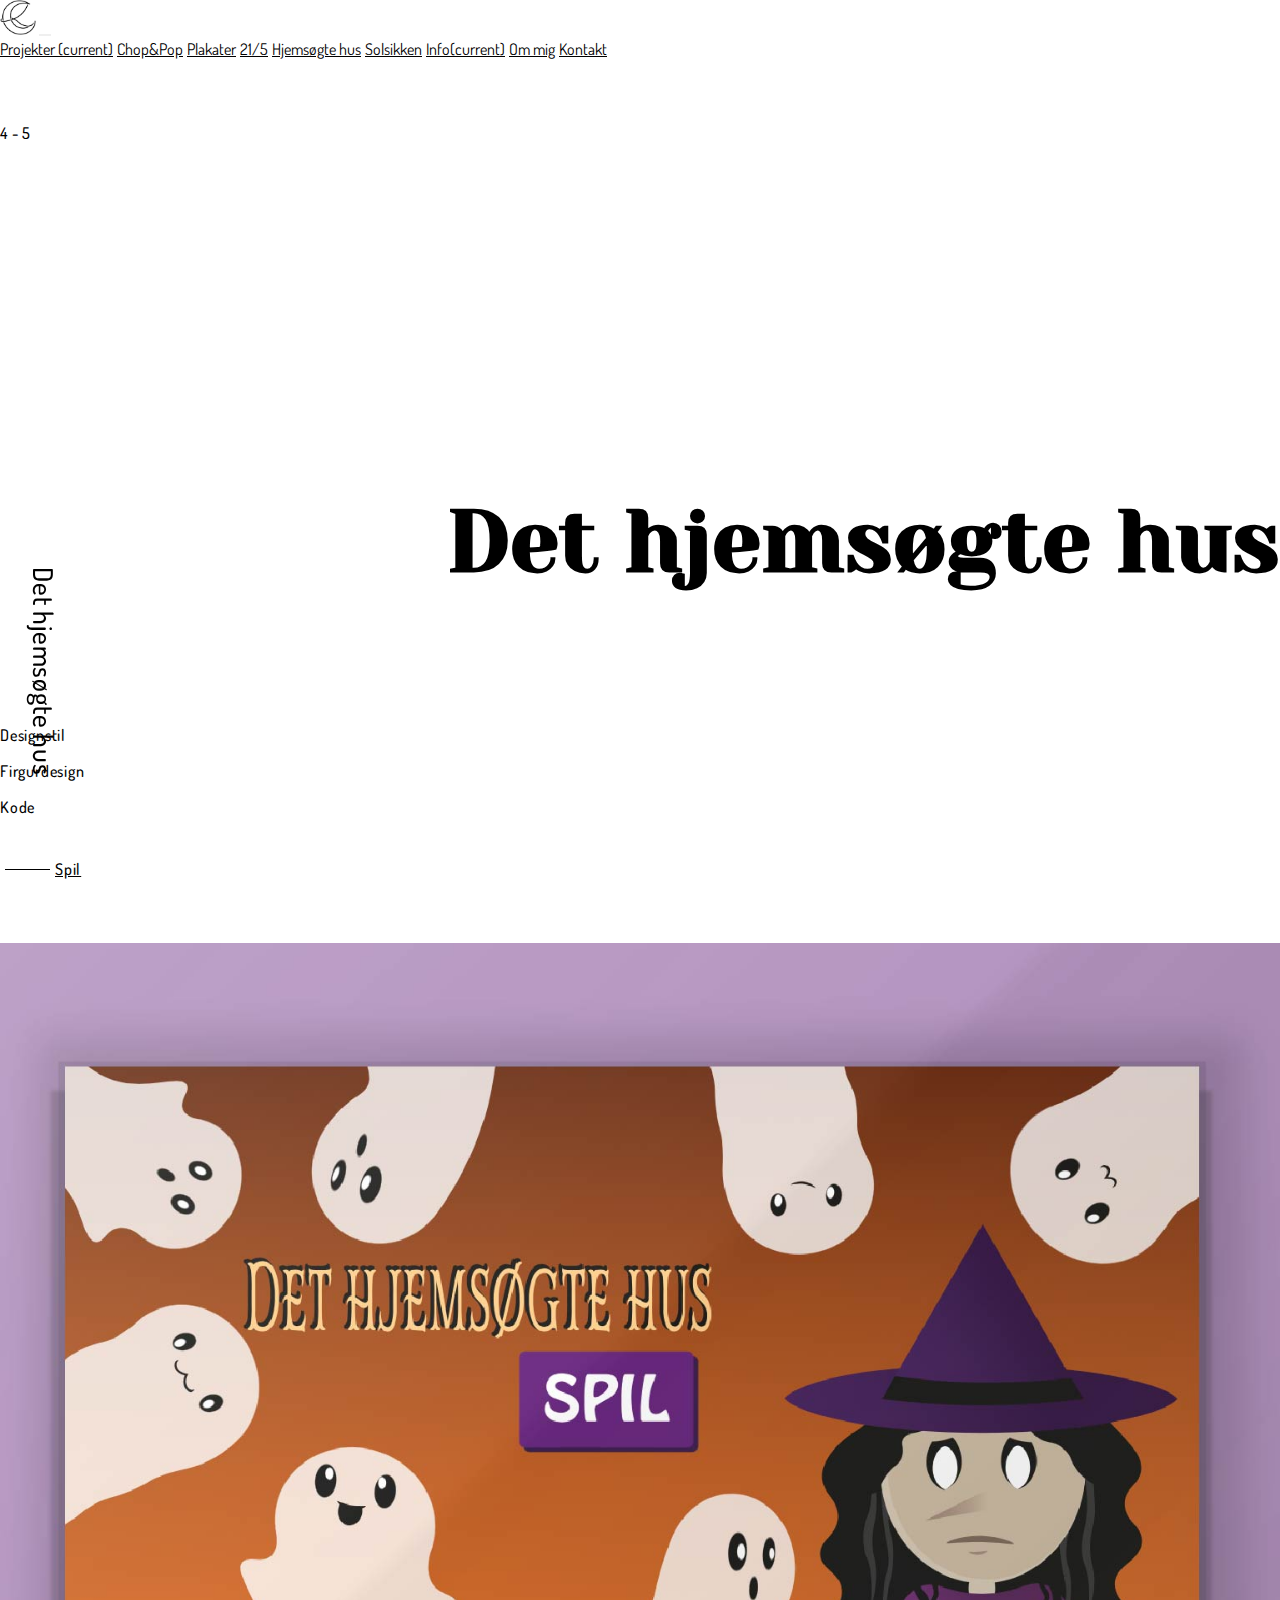
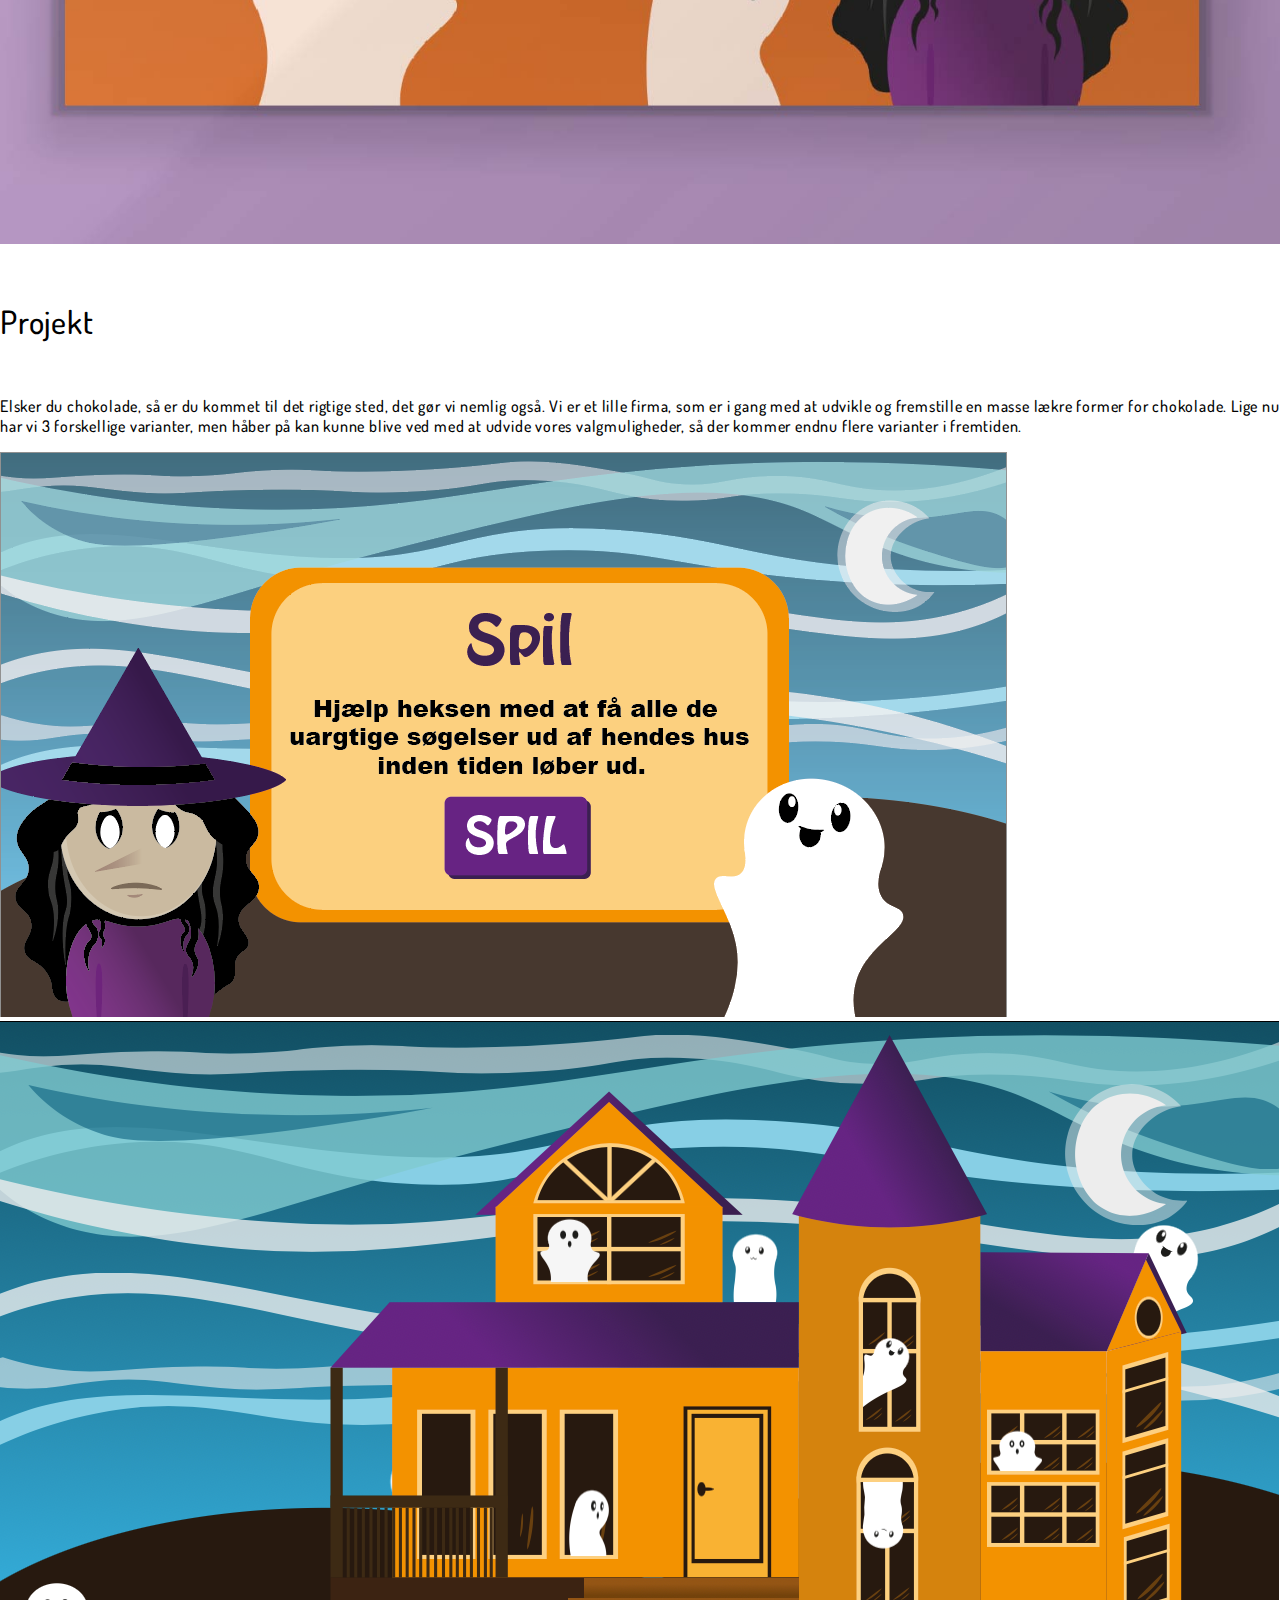
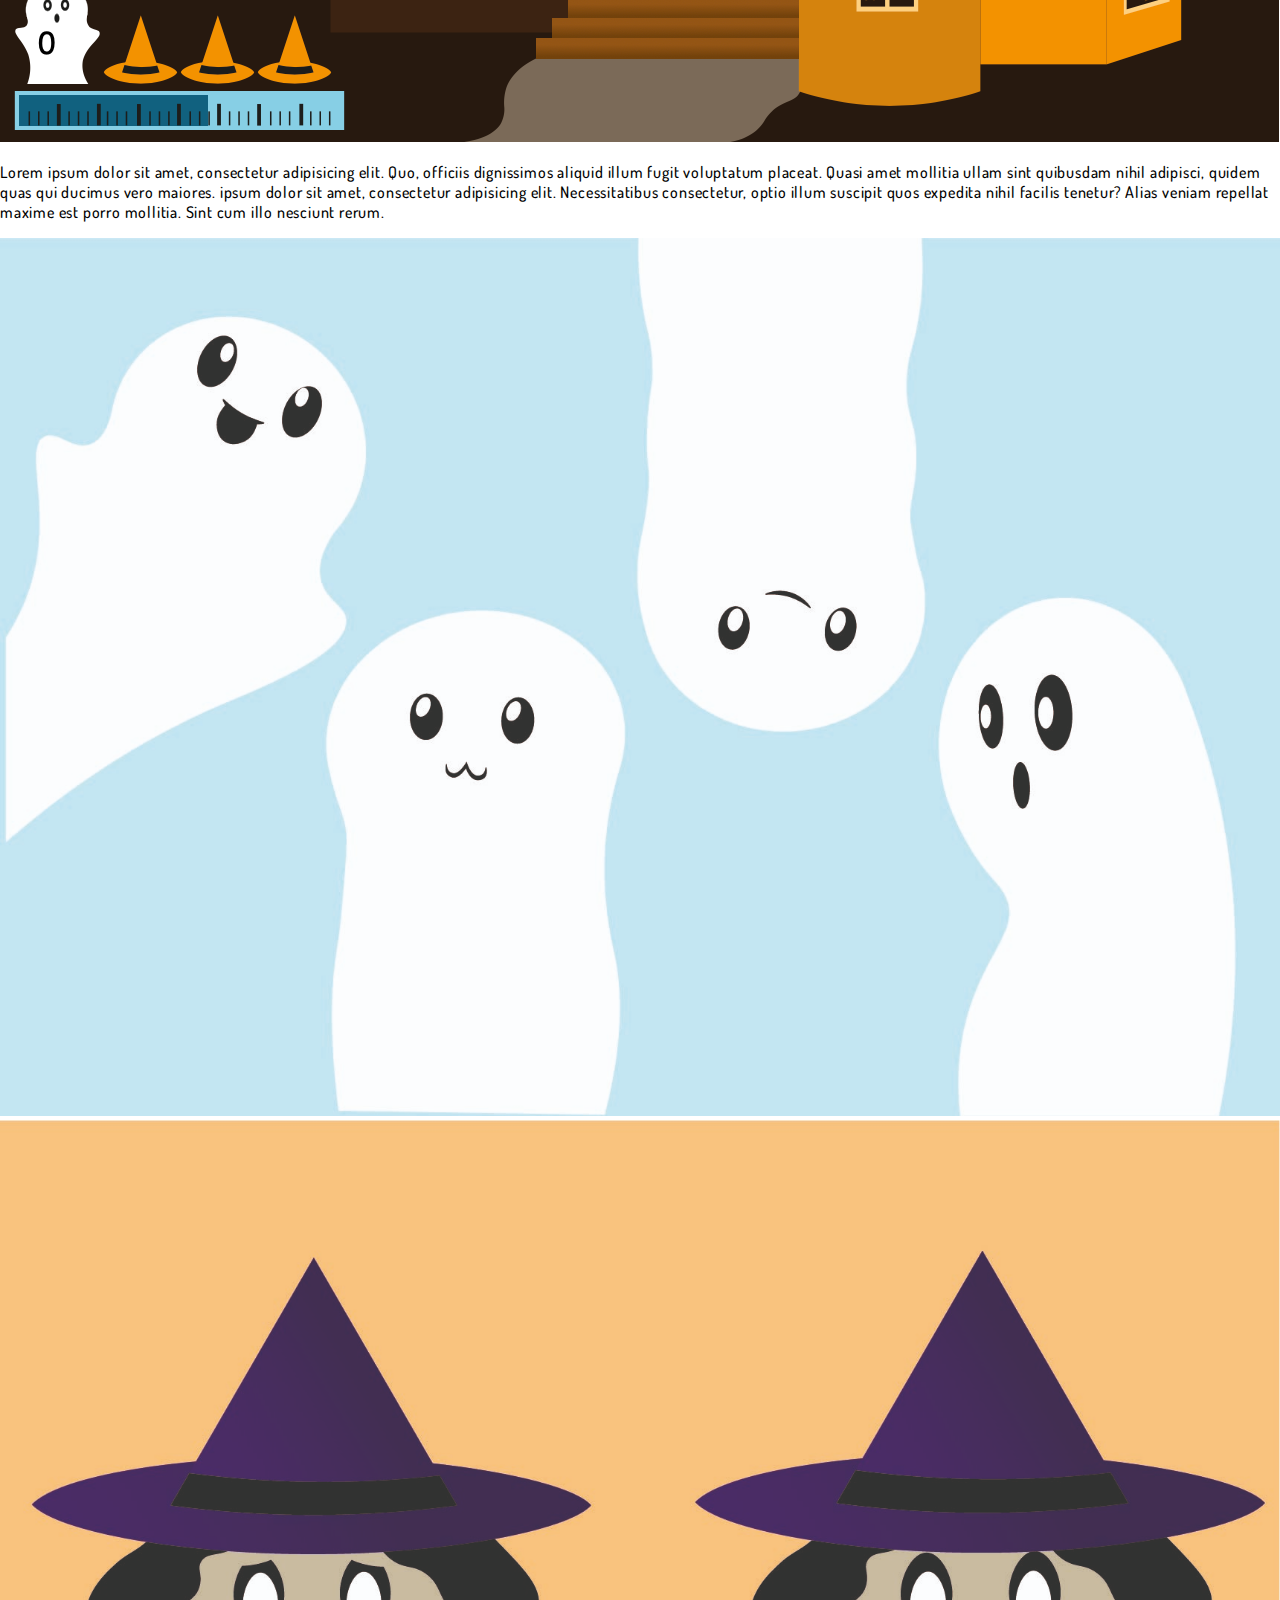
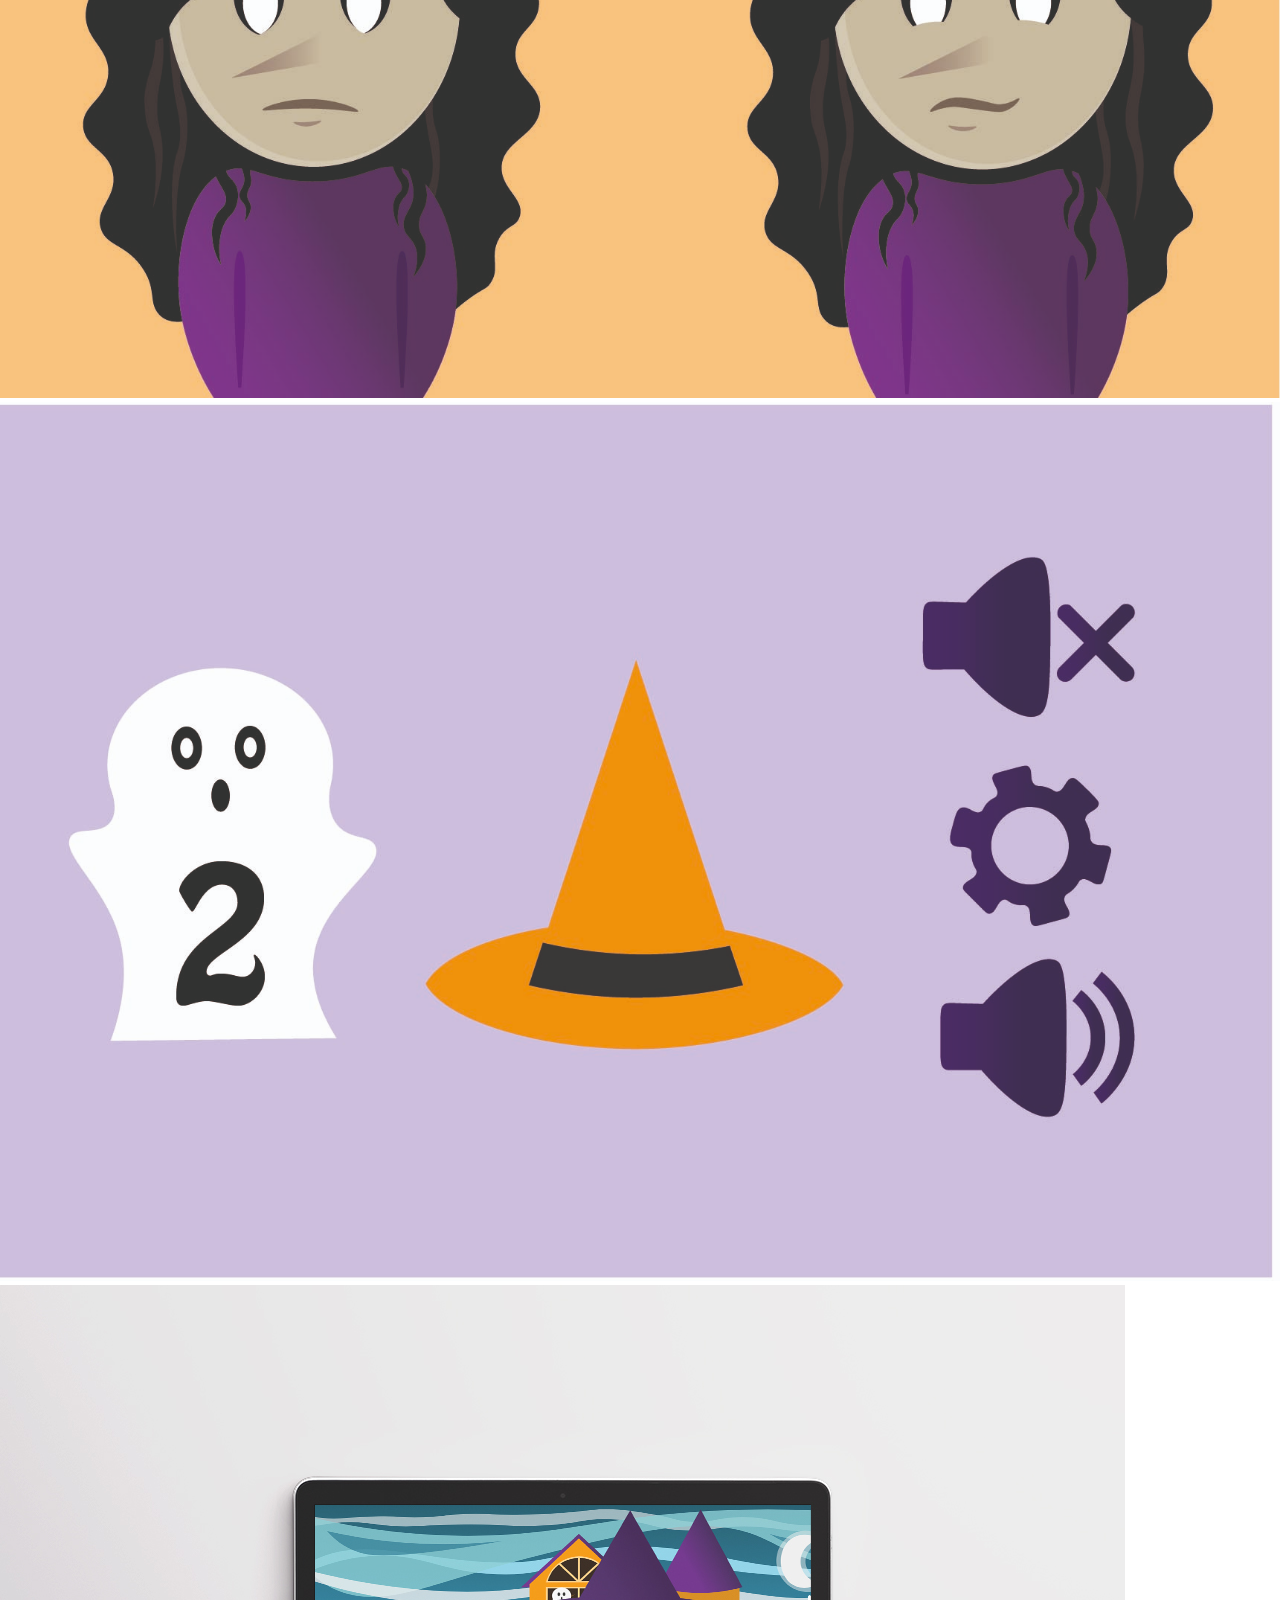
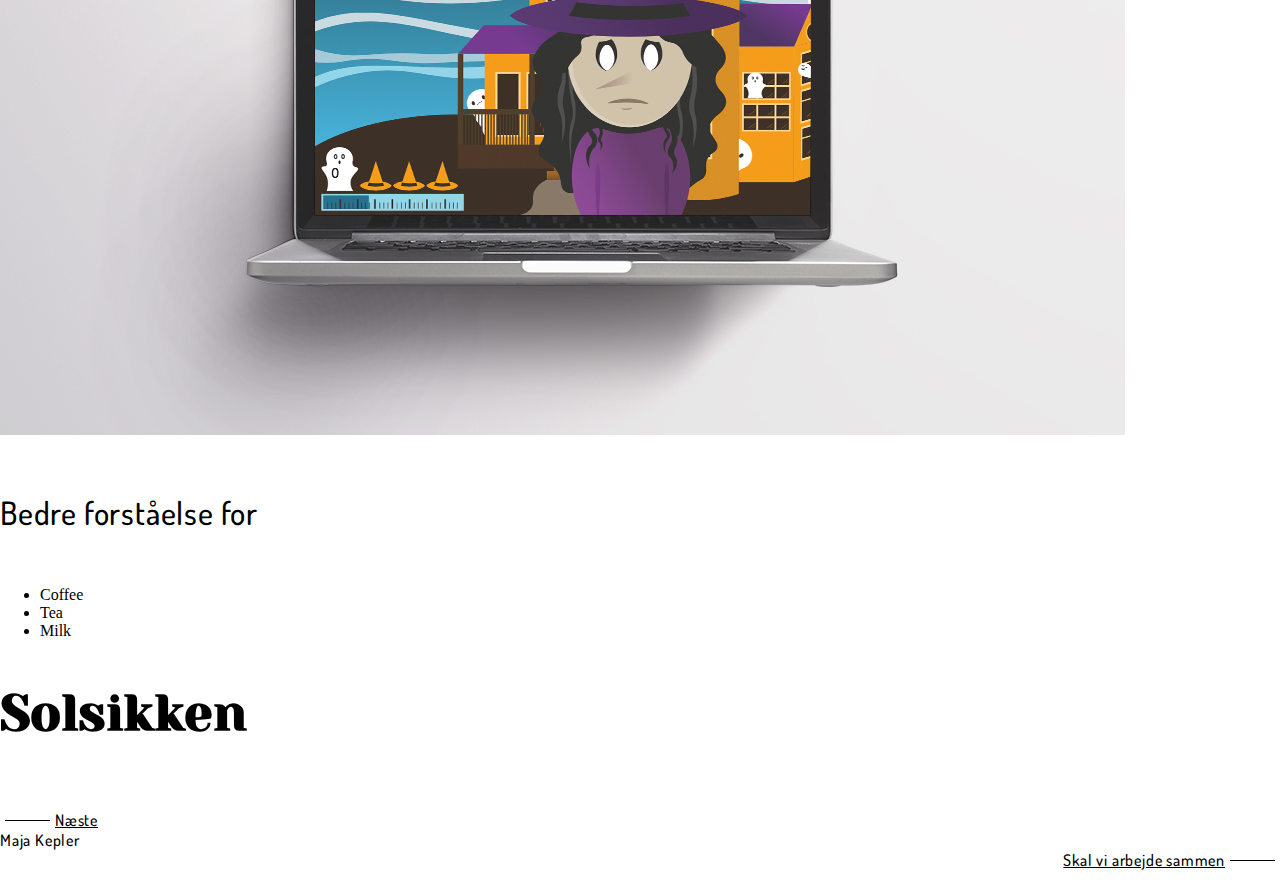
==== animationer.html @ 2d4722ce "feiuf" ====
<!doctype html>
<html lang="en">

<head>
    <!-- Required meta tags -->
    <meta charset="utf-8">
    <meta name="viewport" content="width=device-width, initial-scale=1, shrink-to-fit=no">

    <!-- Bootstrap CSS -->
    <link rel="stylesheet" href="https://cdn.jsdelivr.net/npm/bootstrap@4.5.3/dist/css/bootstrap.min.css" integrity="sha384-TX8t27EcRE3e/ihU7zmQxVncDAy5uIKz4rEkgIXeMed4M0jlfIDPvg6uqKI2xXr2" crossorigin="anonymous">

    <link rel="apple-touch-icon" sizes="180x180" href="/apple-touch-icon.png">
    <link rel="icon" type="image/png" sizes="32x32" href="/favicon-32x32.png">
    <link rel="icon" type="image/png" sizes="16x16" href="/favicon-16x16.png">
    <link rel="manifest" href="/site.webmanifest">
    <link rel="mask-icon" href="/safari-pinned-tab.svg" color="#232323">
    <meta name="msapplication-TileColor" content="#000000">
    <meta name="theme-color" content="#ffffff">

    <!--h2 font-->
    <!------- Yeseva ------->
    <link href="https://fonts.googleapis.com/css2?family=Yeseva+One&display=swap" rel="stylesheet">

    <!--h6 font-->
    <!------- Alice ------->
    <!--    <link href="https://fonts.googleapis.com/css2?family=Alice&display=swap" rel="stylesheet">-->

    <!------- Philosopher ------->
    <link href="https://fonts.googleapis.com/css2?family=Philosopher&display=swap" rel="stylesheet">


    <!--p font-->
    <!------- Dosis ------->
    <link href="https://fonts.googleapis.com/css2?family=Dosis:wght@300;400;500&display=swap" rel="stylesheet">

    <!------- Karla ------->
    <link href="https://fonts.googleapis.com/css2?family=Karla&display=swap" rel="stylesheet">



    <title>Maja Kepler</title>
    <link rel="stylesheet" href="style.css">
    <link rel="stylesheet" href="layout.css">



</head>

<body>

    <nav class="navbar fixed-top navbar-expand-fluid navbar-light bg_color">
        <a class="navbar-brand" href="index.html">
            <img src="billeder/moon_logo_02.jpg" alt="" width="auto" height="35">
        </a>
        <button class="navbar-toggler" type="button" data-toggle="collapse" data-target="#navbarNavAltMarkup" aria-controls="navbarNavAltMarkup" aria-expanded="false" aria-label="Toggle navigation">
            <span class="navbar-toggler-icon"></span>
        </button>
        <div class="collapse navbar-collapse" id="navbarNavAltMarkup">
            <div class="navbar-nav">

                <a class="nav-link active" href="">Projekter <span class="sr-only">(current)</span></a>
                <a class="nav-link" href="choc_pop.html">Chop&Pop</a>
                <a class="nav-link" href="plakat.html">Plakater</a>
                <a class="nav-link" href="redesign.html">21/5</a>
                <a class="nav-link" href="animationer.html">Hjemsøgte hus</a>
                <a class="nav-link" href="solsikken.html">Solsikken</a>


                <a class="nav-link active" href="">Info<span class="sr-only">(current)</span></a>
                <a class="nav-link" href="om_mig.html">Om mig</a>
                <a class="nav-link" href="kontakt.html">Kontakt</a>
            </div>
        </div>
    </nav>


    <section id="projekt" class="">
        <div class="container">
            <div class="row text-center ">
                <div class=" col-12 ">
                    <p>4 - 5</p>
                </div>
            </div>
        </div>
    </section>

    <section id="overskrift" class="">
        <div class="container">
            <div class="row  ">
                <div class=" col-12 over_end">
                    <h4>Det hjemsøgte hus</h4>
                </div>
            </div>
            <div class="row text-right text-lg-center justify-content-end">
                <div class="col-12 col-lg-1 p-md-0 ">
                    <p>Designstil</p>
                </div>
                <div class="col-12 col-lg-1 p-md-0 ">
                    <p>Firgurdesign</p>
                </div>
                <div class="col-12 col-lg-1 p-md-0 ">
                    <p>Kode</p>
                </div>
            </div>
            <div class="row offset-sm-6 pt-5">
                <div class=" col-6 col-lg-4">
                    <a class="button p-0 " href="http://majakepler.dk/kea/04-animation/spil/" target="_blank">
                        <div class="line"></div>
                        <p>Spil</p>
                    </a>
                </div>
            </div>
            <div class="row v_name_ani ">
                <div class="col-12 pt-1 ">
                    <div class="bounce">
                        <p>Det hjemsøgte hus</p>
                    </div>
                </div>

            </div>
        </div>
    </section>

    <section id="about" class="">
        <div class="container m-0 p-5">
            <div class="row offset-1
                align-items-center">
                <div class="col-11 col-lg-6">
                    <img src="billeder/animation/animatin_landing_mockup.jpg" alt="" class="">
                </div>
                <div class="col-11 col-lg-6 ">
                    <h5>Projekt</h5>
                    <p>Elsker du chokolade, så er du kommet til det rigtige sted, det gør vi nemlig også. Vi er et lille firma, som er i gang med at udvikle og fremstille en masse lækre former for chokolade. Lige nu har vi 3 forskellige varianter, men håber på kan kunne blive ved med at udvide vores valgmuligheder, så der kommer endnu flere varianter i fremtiden.</p>
                </div>

            </div>
        </div>

    </section>

    <section id="process" class="pt-2">
        <div class="container px-5">

            <div class="row offset-1 offset-md-1 ">
                <div class="col-11 col-md-5 p-3">
                    <img src="billeder/animation/start_spillet_screen.png" class="" alt="">

                </div>
                <div class=" col-11 col-md-5 p-3">
                    <img src="billeder/animation/spil_screen.png" class="" alt="">
                </div>
            </div>
        </div>
    </section>


    <section id="info_text" class="">
        <div class="container pt-5">
            <div class="row offset-1 offset-md-2 pt-5 ">
                <div class="col-11 col-md-9 ">
                    <p>Lorem ipsum dolor sit amet, consectetur adipisicing elit. Quo, officiis dignissimos aliquid illum fugit voluptatum placeat. Quasi amet mollitia ullam sint quibusdam nihil adipisci, quidem quas qui ducimus vero maiores. ipsum dolor sit amet, consectetur adipisicing elit. Necessitatibus consectetur, optio illum suscipit quos expedita nihil facilis tenetur? Alias veniam repellat maxime est porro mollitia. Sint cum illo nesciunt rerum.</p>
                </div>
            </div>
        </div>
    </section>


    <section id="img_pro" class="pt-4">
        <div class="container px-5">

            <div class="row offset-1 offset-md-0 ">
                <div class="col-11 col-md-4 p-1">
                    <img src="billeder/animation/figur_spoegelse.jpg" class="" alt="">

                </div>
                <div class="col-11 col-md-4 p-1">
                    <img src="billeder/animation/figur_witch.jpg" class="" alt="">

                </div>
                <div class=" col-11 col-md-4 p-1">
                    <img src="billeder/animation/elements_spil.jpg" class="" alt="">
                </div>
            </div>
        </div>
    </section>





    <section id="afslutning" class="p-5">
        <div class="container m-0 pt-5">
            <div class="row offset-1 align-items-center pt-5">
                <div class="col-11 col-lg-6">
                    <img src="billeder/animation/computer_mock_up.jpg" alt="" class="">
                </div>
                <div class="col-11 col-lg-6 ">
                    <h5>Bedre forståelse for</h5>
                    <ul>
                        <li>Coffee</li>
                        <li>Tea</li>
                        <li>Milk</li>
                    </ul>
                </div>

            </div>
        </div>

    </section>

    <section id="next_projekt" class="">
        <div class="container p-4">
            <div class="row offset-2 offset-sm-4 pt-5">
                <div class="col-3 p-3 text-right">
                    <h2>Solsikken</h2>
                </div>
                <div class=" col-6 col-lg-6 p-1">
                    <a class="button p-0" href="solsikken.html">
                        <div class="line"></div>
                        <p>Næste</p>
                    </a>
                </div>
            </div>
        </div>
    </section>

    <footer class="fixed-bottom container pt-1">
        <div class="row offset-md-4 ">
            <div class="col-md-5 text-center">
                <p class="d-none d-md-block">Maja Kepler</p>
            </div>
            <div class="col-12 col-md-7">
                <a class="button_02 " href="kontakt.html">
                    <p>Skal vi arbejde sammen</p>
                    <div class="line"></div>
                </a>
            </div>
        </div>

    </footer>

    <script src="https://code.jquery.com/jquery-3.5.1.slim.min.js" integrity="sha384-DfXdz2htPH0lsSSs5nCTpuj/zy4C+OGpamoFVy38MVBnE+IbbVYUew+OrCXaRkfj" crossorigin="anonymous"></script>
    <script src="https://cdn.jsdelivr.net/npm/bootstrap@4.5.3/dist/js/bootstrap.bundle.min.js" integrity="sha384-ho+j7jyWK8fNQe+A12Hb8AhRq26LrZ/JpcUGGOn+Y7RsweNrtN/tE3MoK7ZeZDyx" crossorigin="anonymous"></script>

</body>

</html>
---- style.css ----
body {
    margin: 0;
}

img {
    max-width: 100%;
}


/************************ Fonte *************************/

h1 {
    font-family: 'Yeseva One', cursive;

    font-size: 3.6rem;
}

h2 {
    font-family: 'Yeseva One', cursive;

    font-size: 3.2rem;
}

h3 {
    font-family: 'Yeseva One', cursive;

    font-size: 1.5rem;
}

h4 {
    font-family: 'Yeseva One', cursive;

    font-size: 5.5rem;
}


@media only screen and (max-width: 600px) {
    h4 {

        font-size: 3.3rem;
    }


}

h5 {

    font-family: 'Dosis', sans-serif;
    font-weight: 500;
    font-size: 2rem;
    letter-spacing: .8px
}

h6 {
    /*    font-family: 'Alice',
serif;*/
    font-family: 'Philosopher', sans-serif;

}

p {

    font-family: 'Dosis',
        sans-serif;
    font-weight: 500;

    letter-spacing: .8px
        /*
    font-family: 'Karla',
    sans-serif;
*/

}

.p_2 {
    font-size: 1.2rem;

}


/********************* Fonte SLUT **********************/

.navbar-light .navbar-toggler {
    border: none;
}

nav button:focus {
    outline: 1px dotted;
    outline: 0px auto -webkit-focus-ring-color;
}

nav a {
    font-family: 'Dosis',
        sans-serif;
    font-weight: 400;
}

nav a img {
/*    width: 20%;*/

}

.bg_color {
    background-color: none;
}

@media only screen and (max-width: 600px) {


    .bg_color {
        background-color: white;
        ;
    }
}

/********************* scroll-snap ***********************/

.container-fluid {
    max-height: 100vh;
    overflow: scroll;
    scroll-snap-type: y mandatory;
    padding: 0;
}

.item {
    /*    border-bottom: 5px solid white;*/
    /*
    color: white;
    background: grey;
*/
    display: flex;

    justify-content: center;
    align-items: center;
    height: 100vh;
    scroll-snap-align: start;
    /*    padding-top: 10vw;*/
}

.item:nth-child(odd) {
    /*    background: grey;*/
}

.row {
    /*    max-width: 100%;*/
}

/********************* scroll-snap SLUT ***********************/


/*************************** start  scroll *******************************/
.start {
    justify-content: center;
    align-items: flex-start;
}

.start {
    display: flex;
    flex-direction: column;

    ;
}



.rotate {
    writing-mode: vertical-rl;

    position: absolute;
    top: 80%;


}



.row_flex {
    display: flex;
    flex-direction: column;
}

.row_width {
    width: 100vw;
}

.col_width {
    width: 100%;

}

.mini_nav a {

    font-family: 'Dosis',
        sans-serif;
    font-weight: 500;
    font-size: 1.2rem;

    letter-spacing: .8px
}

.bounce {
    animation-name: bounce;
    animation-duration: 1.6s;
    animation-iteration-count: infinite;
    animation-fill-mode: both;
    animation-direction: alternate;
}

@keyframes bounce {
    0% {
        transform: translateY(2vw);
    }

    100% {
        transform: translateY(0vw);
    }

}

/*************************** start  scroll slut *******************************/


.text {
    transform: rotate(90deg);
    /*    width: 100%;*/
    margin: 1vw;
}


.bottom {
    display: flex;
    flex-direction: column;
    justify-content: flex-end;
    padding-bottom: 3rem;

}

.button {
    display: flex;
    flex-direction: row;
    align-items: center;
    width: auto;



    padding-top: 2vw;
}

.button p {
    margin: 0;
}

.line {
    width: 45px;
    height: 1px;
    background-color: black;
    margin: 5px;
}

a {
    color: black;
}

a:hover {
    color: #cecece;
    text-decoration: none;
    transition: .5s ease;

}

a:hover .line {
    width: 65px;
    background-color: #cecece;
    transition: .5s ease;

}

.slide_nr {
    display: flex;
    flex-direction: column;
    justify-content: flex-end;

}


/************************** Footer ***************************/
footer {
    padding-bottom: 1vw;
    z-index: 1;
}

.button_02 {
    display: flex;
    flex-direction: row;
    align-items: center;
    width: 100%;
    justify-content: flex-end;

}

footer p {
    margin: 0;
}
---- layout.css ----
/*********************** Navbar ************************/
.bg_color {
    background-color: none;
}

@media only screen and (max-width: 1000px) {


    .bg_color {
        background-color: white;
        ;
    }
}

/*********************** Navbar slut ************************/

/*********************** #projek ************************/
#projekt {
    margin-top: 5vw;
}

/*********************** #projek slut ************************/

/*********************** #Overskrift ************************/



#overskrift {
    margin-top: 18%;
}

#overskrift .over_end {
    display: flex;
    justify-content: flex-end;
}


.v_name {
    writing-mode: vertical-rl;

    position: absolute;
    top: 75%;
    height: 100%;
    left: 0%;
    position: fixed;
    z-index: 10
}

.v_name,
.v_name_p,
.v_name_ani p {
    font-size: 1.7rem;
}

.v_name_p {
    writing-mode: vertical-rl;

    position: absolute;
    top: 79%;
    height: 100%;
    left: 0%;
    position: fixed;

}

.v_name_ani {
    writing-mode: vertical-rl;

    position: absolute;
    top: 63%;
    height: 100%;
    left: 0%;
    position: fixed;

}

.ekstra_p {
    font-size: 2.3rem;
}

/*********************** #Overskrift slut  ************************/
/***************************** #about *****************************/


#about {
    margin-top: 5vw;
}


/***************************** #about slut *****************************/



/***************************** footer *****************************/


footer {
    background-color: white;

}


/***************************** footer slut *****************************/
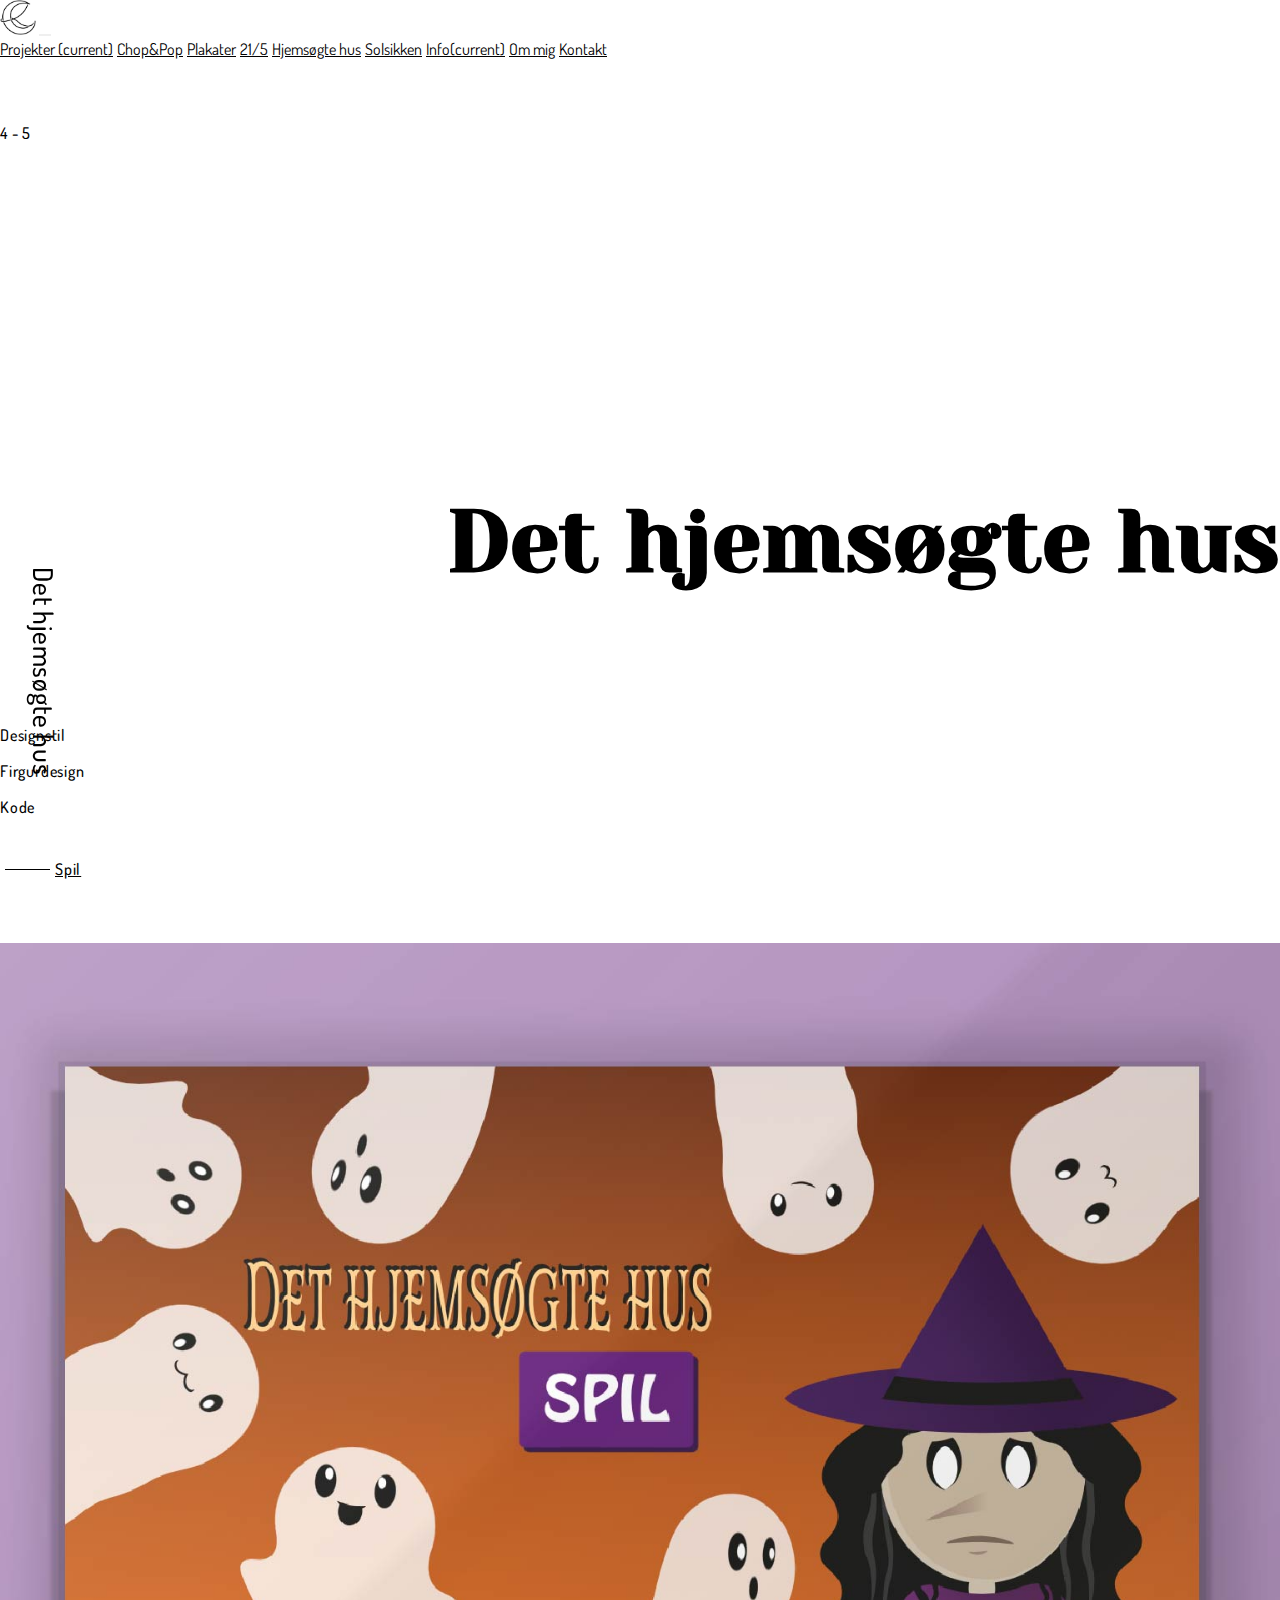
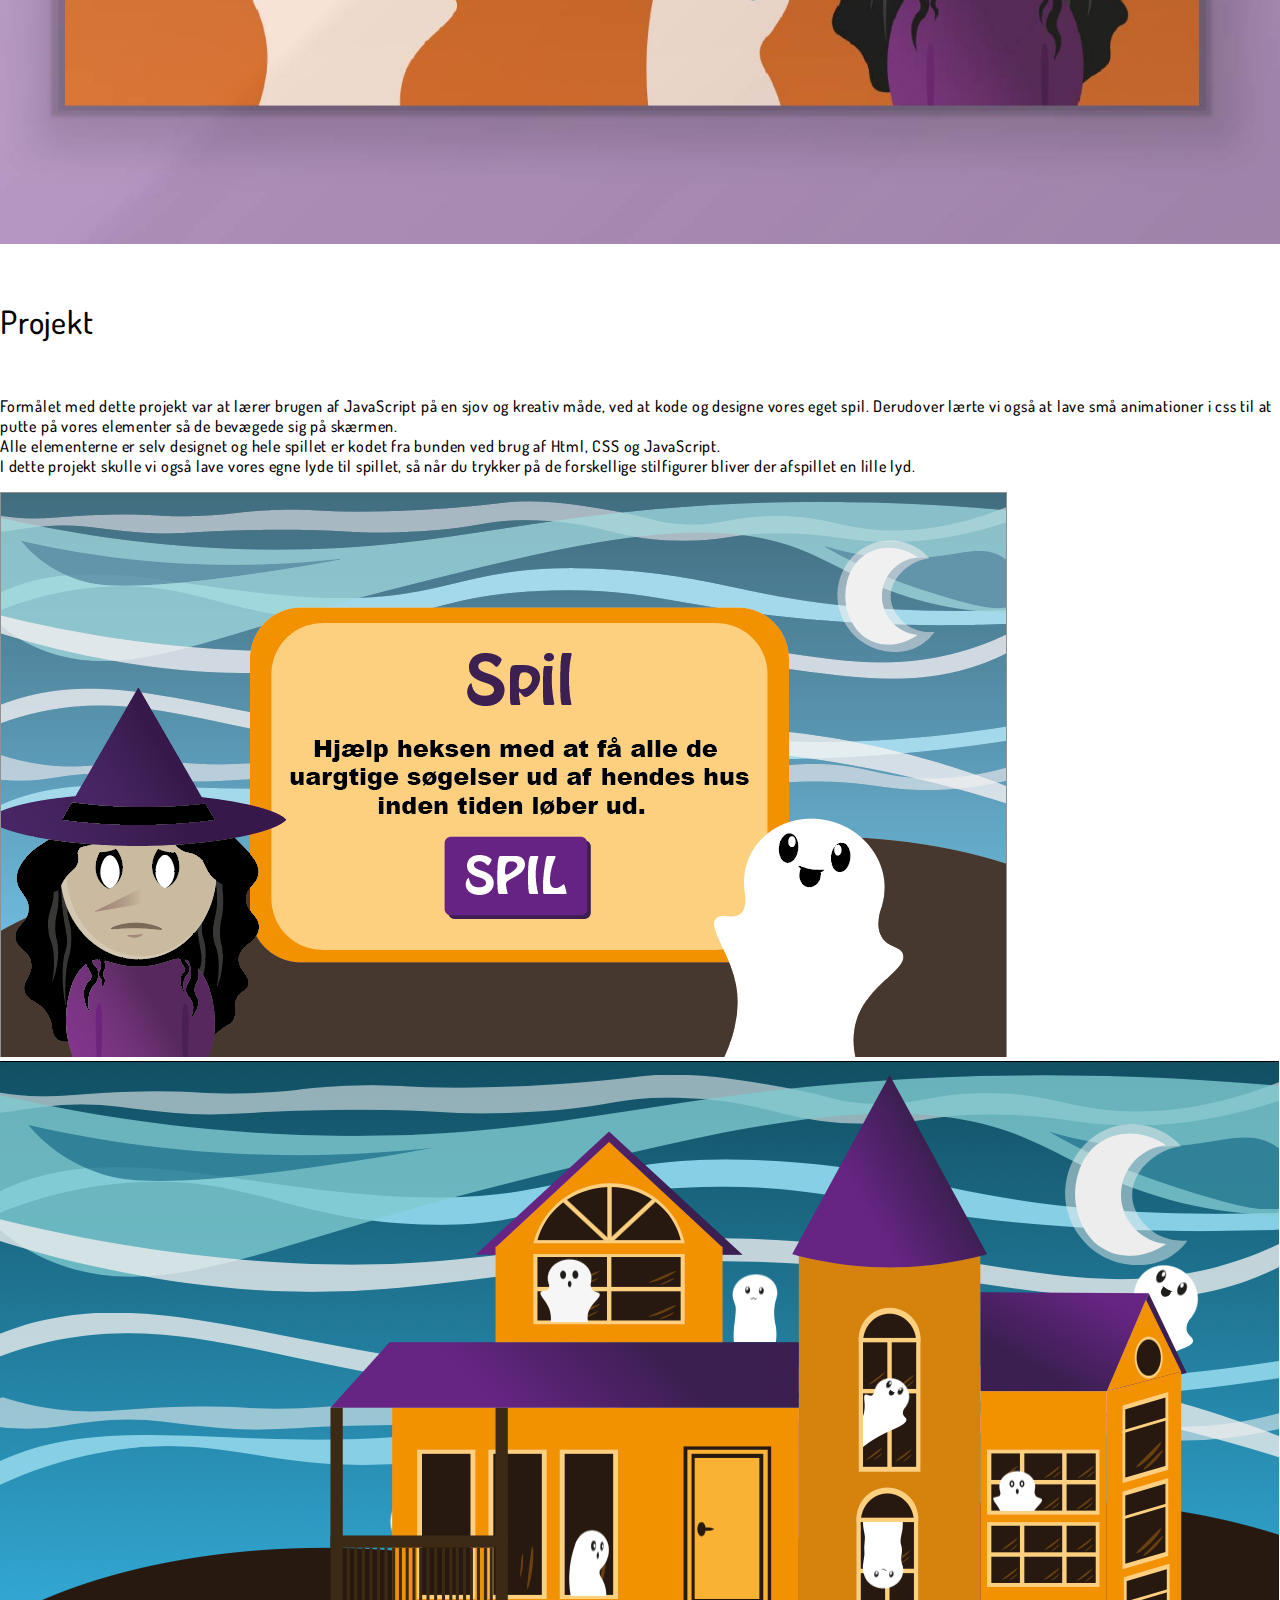
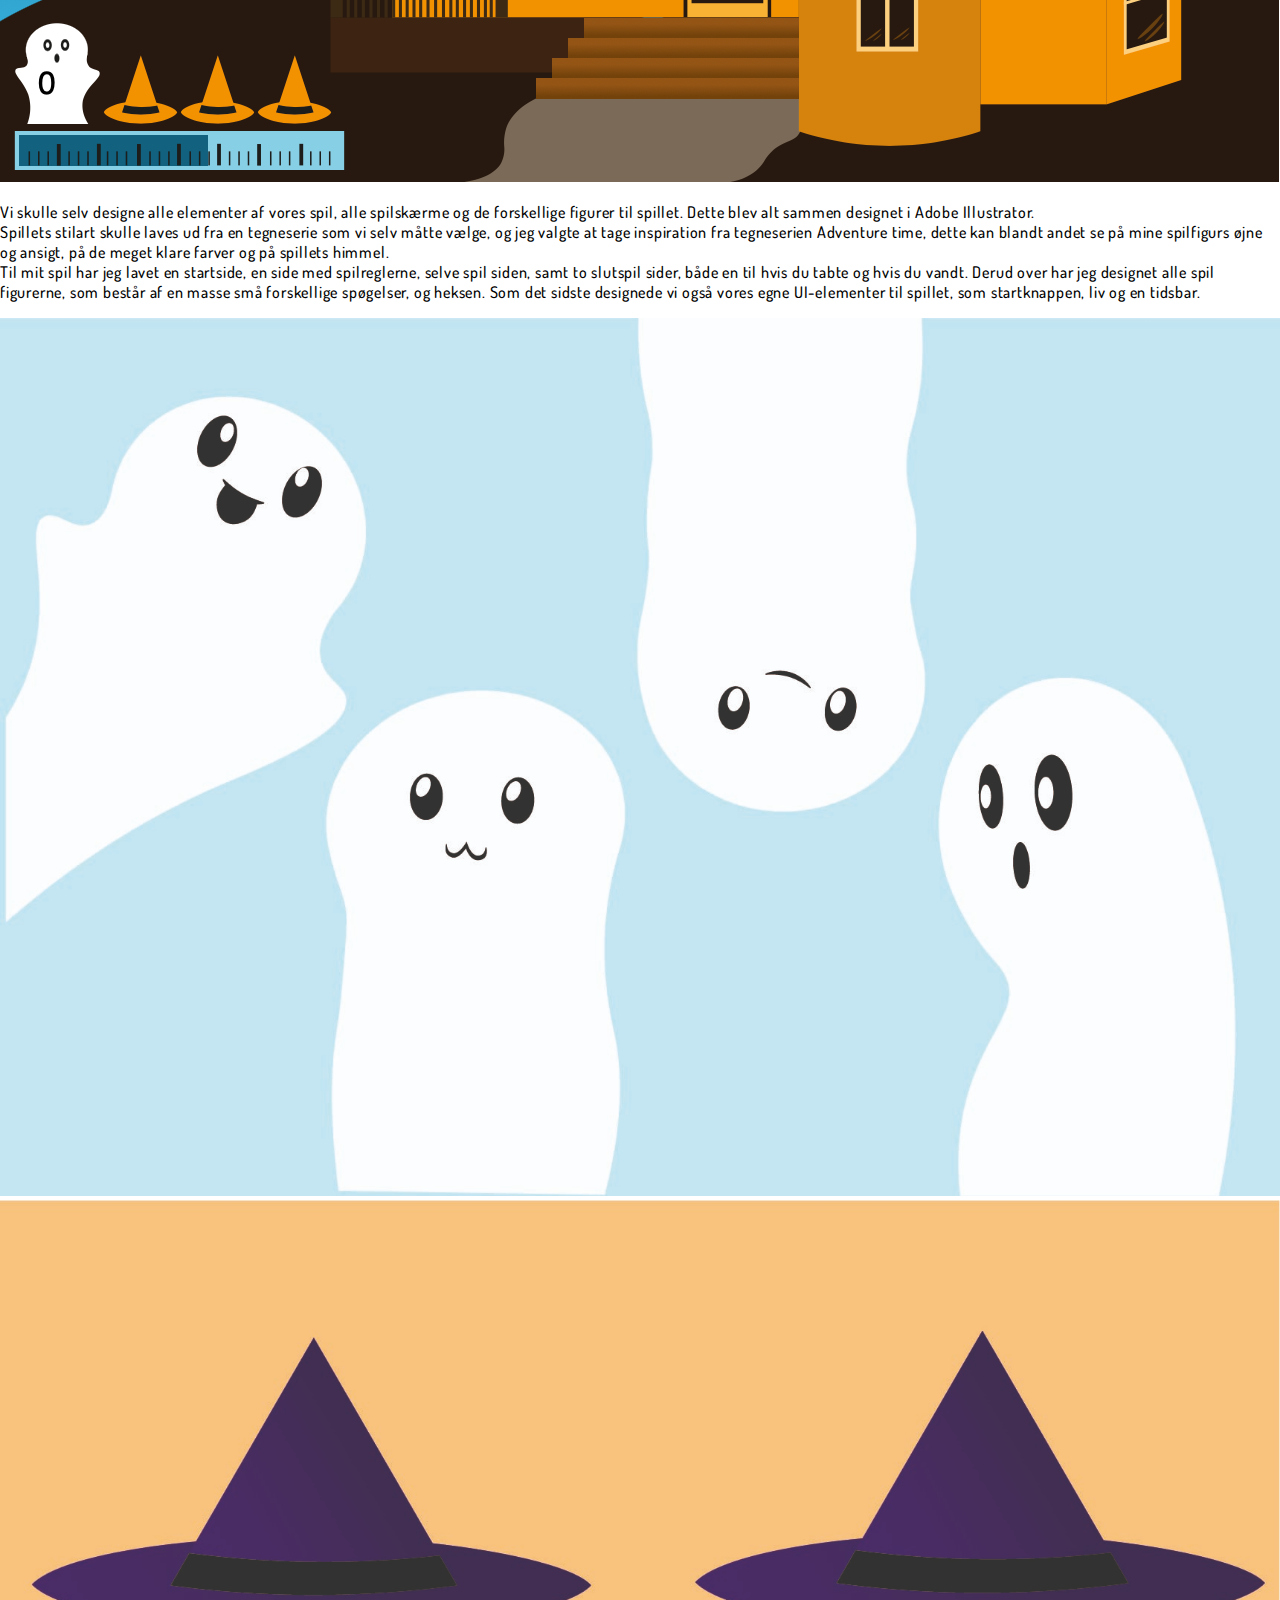
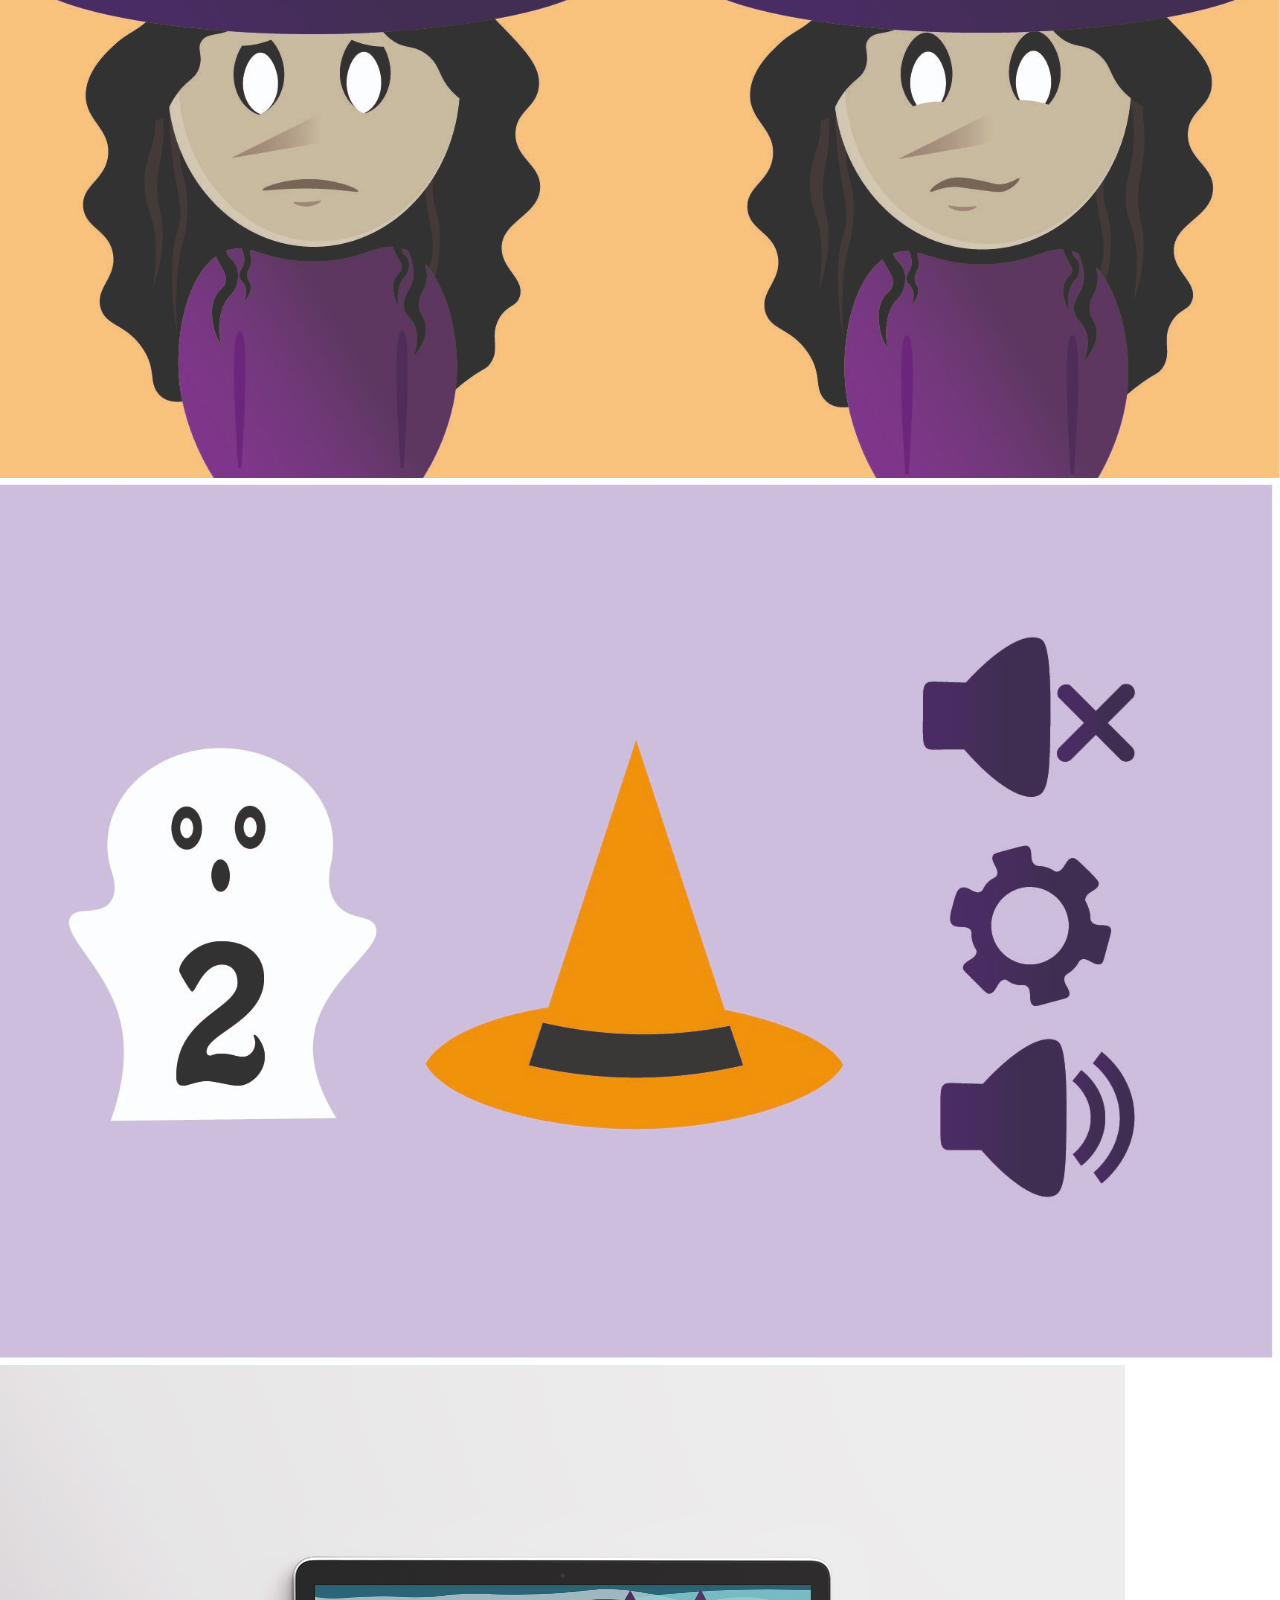
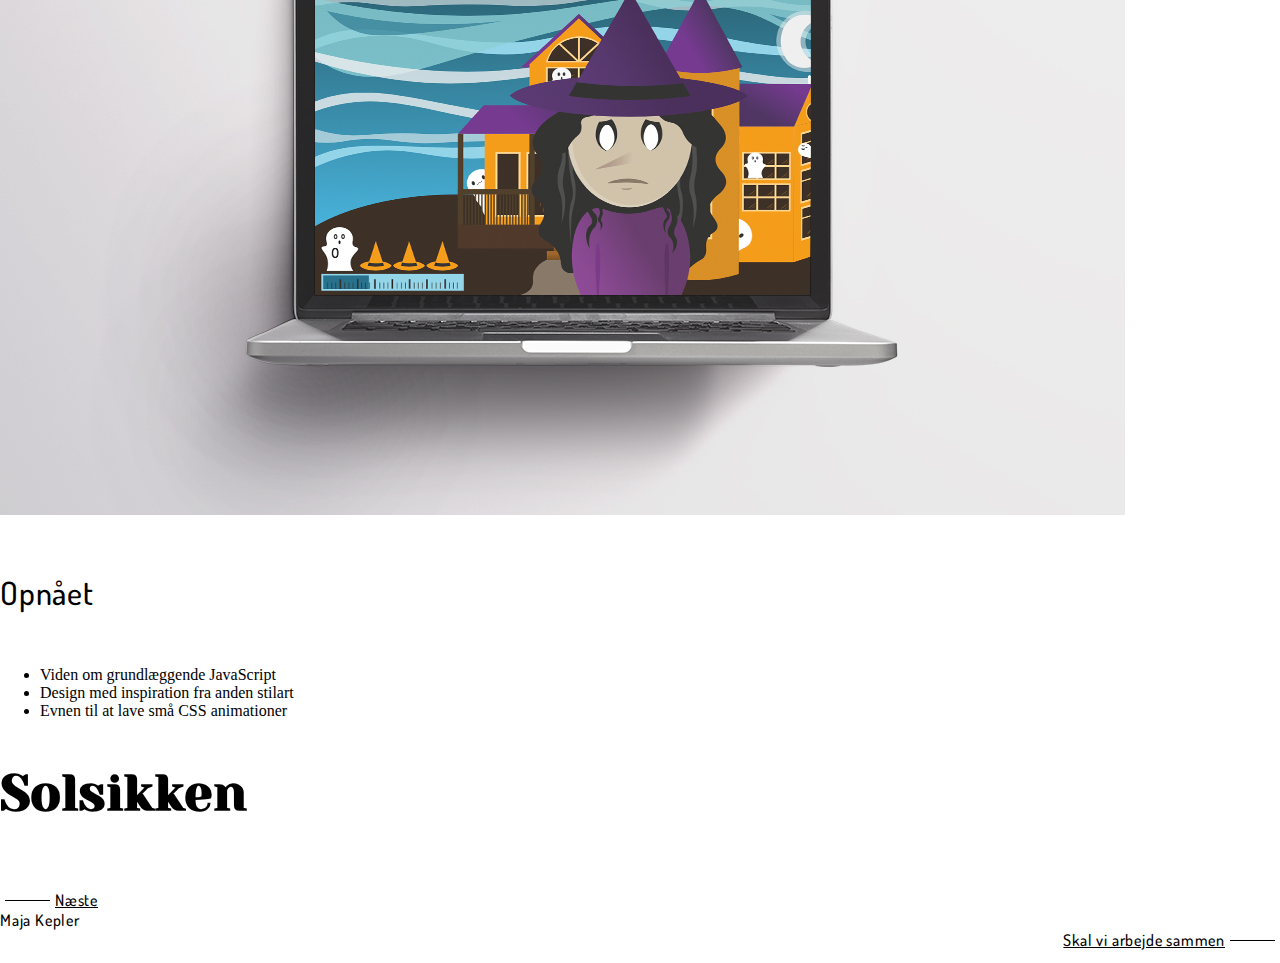
==== commit bd9e2dc5: "tilføjet freepik atributter og ændret tekst" ====
--- a/animationer.html
+++ b/animationer.html
@@ -130,7 +130,8 @@
                 </div>
                 <div class="col-11 col-lg-6 ">
                     <h5>Projekt</h5>
-                    <p>Elsker du chokolade, så er du kommet til det rigtige sted, det gør vi nemlig også. Vi er et lille firma, som er i gang med at udvikle og fremstille en masse lækre former for chokolade. Lige nu har vi 3 forskellige varianter, men håber på kan kunne blive ved med at udvide vores valgmuligheder, så der kommer endnu flere varianter i fremtiden.</p>
+                    <p>Formålet med dette projekt var at lærer brugen af JavaScript på en sjov og kreativ måde, ved at kode og designe vores eget spil. Derudover lærte vi også at lave små animationer i css til at putte på vores elementer så de bevægede sig på skærmen.<br>Alle elementerne er selv designet og hele spillet er kodet fra bunden ved brug af Html, CSS og JavaScript. <br>I dette projekt skulle vi også lave vores egne lyde til spillet, så når du trykker på de forskellige stilfigurer bliver der afspillet en lille lyd.
+                    </p>
                 </div>
 
             </div>
@@ -158,7 +159,8 @@
         <div class="container pt-5">
             <div class="row offset-1 offset-md-2 pt-5 ">
                 <div class="col-11 col-md-9 ">
-                    <p>Lorem ipsum dolor sit amet, consectetur adipisicing elit. Quo, officiis dignissimos aliquid illum fugit voluptatum placeat. Quasi amet mollitia ullam sint quibusdam nihil adipisci, quidem quas qui ducimus vero maiores. ipsum dolor sit amet, consectetur adipisicing elit. Necessitatibus consectetur, optio illum suscipit quos expedita nihil facilis tenetur? Alias veniam repellat maxime est porro mollitia. Sint cum illo nesciunt rerum.</p>
+                    <p>Vi skulle selv designe alle elementer af vores spil, alle spilskærme og de forskellige figurer til spillet. Dette blev alt sammen designet i Adobe Illustrator. <br>Spillets stilart skulle laves ud fra en tegneserie som vi selv måtte vælge, og jeg valgte at tage inspiration fra tegneserien Adventure time, dette kan blandt andet se på mine spilfigurs øjne og ansigt, på de meget klare farver og på spillets himmel.<br>Til mit spil har jeg lavet en startside, en side med spilreglerne, selve spil siden, samt to slutspil sider, både en til hvis du tabte og hvis du vandt. Derud over har jeg designet alle spil figurerne, som består af en masse små forskellige spøgelser, og heksen. Som det sidste designede vi også vores egne UI-elementer til spillet, som startknappen, liv og en tidsbar.
+                    </p>
                 </div>
             </div>
         </div>
@@ -192,14 +194,14 @@
         <div class="container m-0 pt-5">
             <div class="row offset-1 align-items-center pt-5">
                 <div class="col-11 col-lg-6">
-                    <img src="billeder/animation/computer_mock_up.jpg" alt="" class="">
+                    <img src="billeder/animation/computer_mock_up.jpg" alt="" class="mockup designed by customscene / Freepik">
                 </div>
                 <div class="col-11 col-lg-6 ">
-                    <h5>Bedre forståelse for</h5>
+                    <h5>Opnået</h5>
                     <ul>
-                        <li>Coffee</li>
-                        <li>Tea</li>
-                        <li>Milk</li>
+                        <li>Viden om grundlæggende JavaScript</li>
+                        <li>Design med inspiration fra anden stilart </li>
+                        <li>Evnen til at lave små CSS animationer</li>
                     </ul>
                 </div>
 
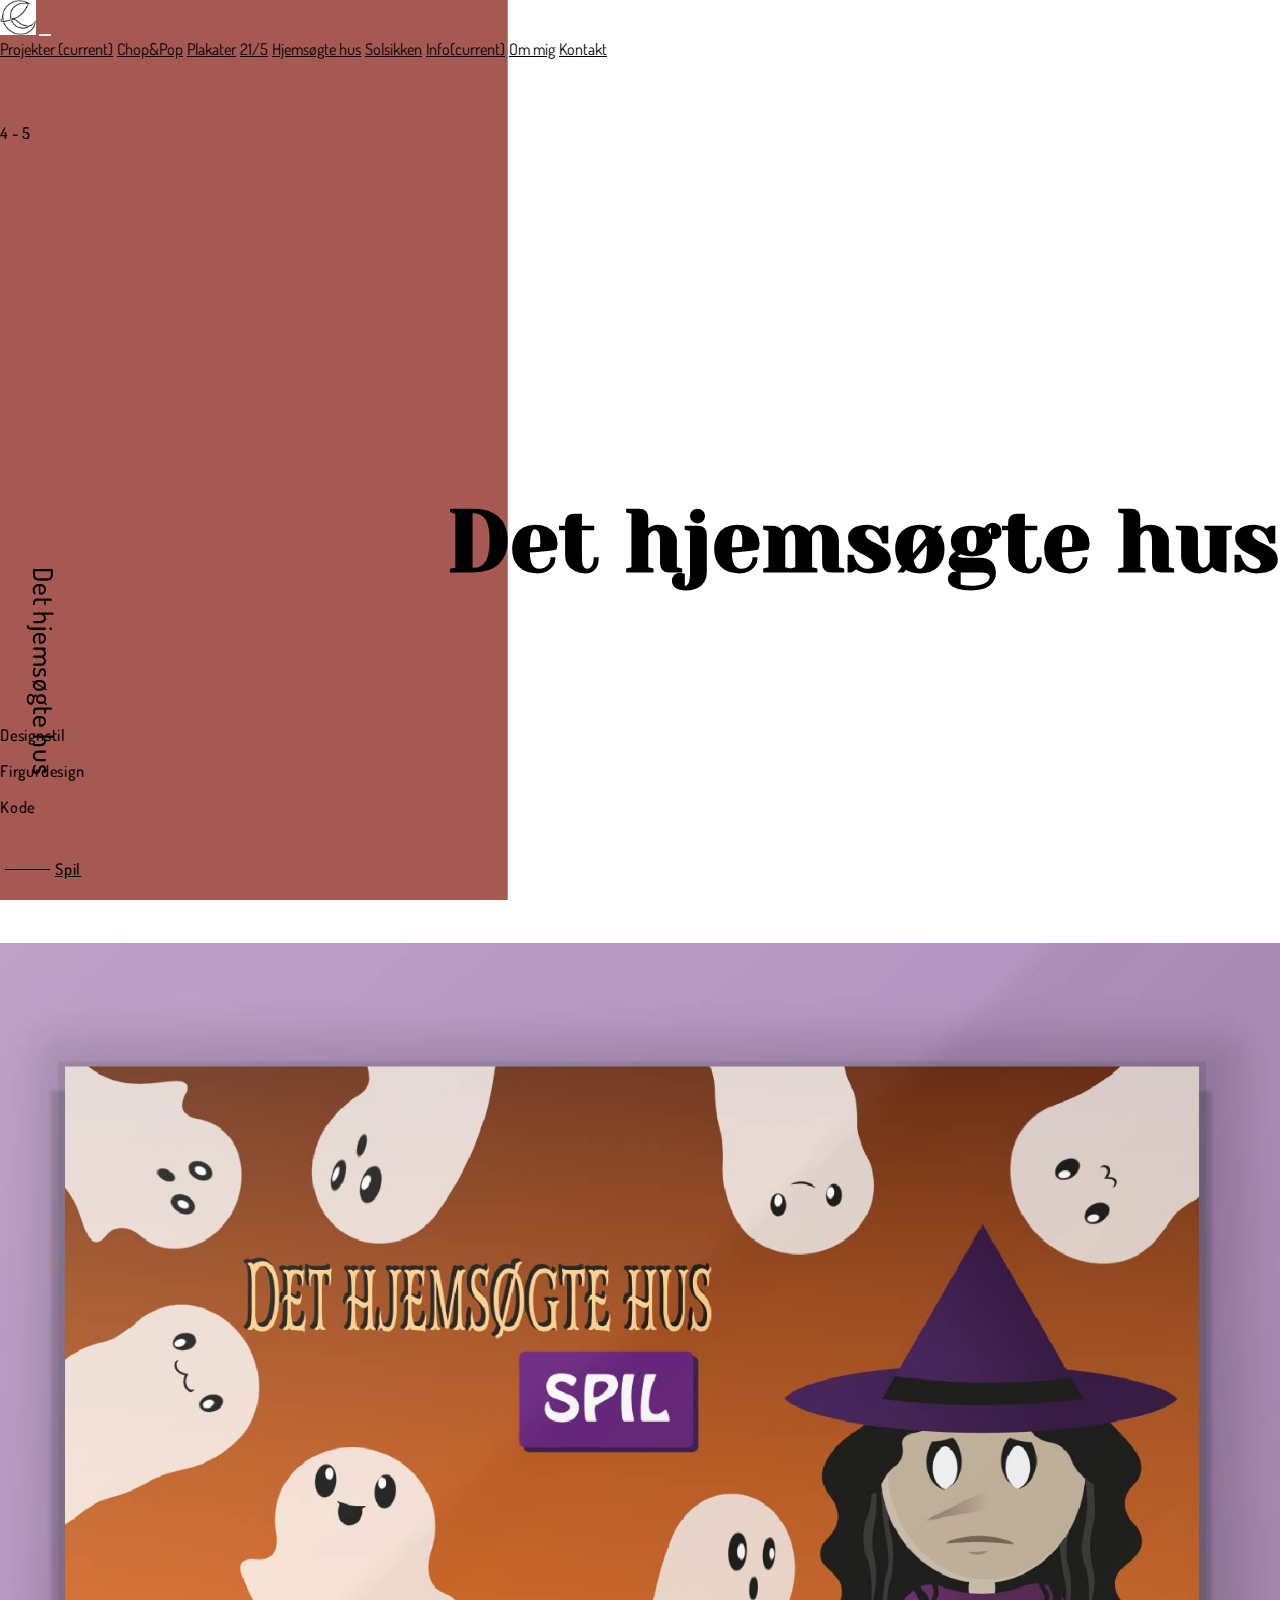
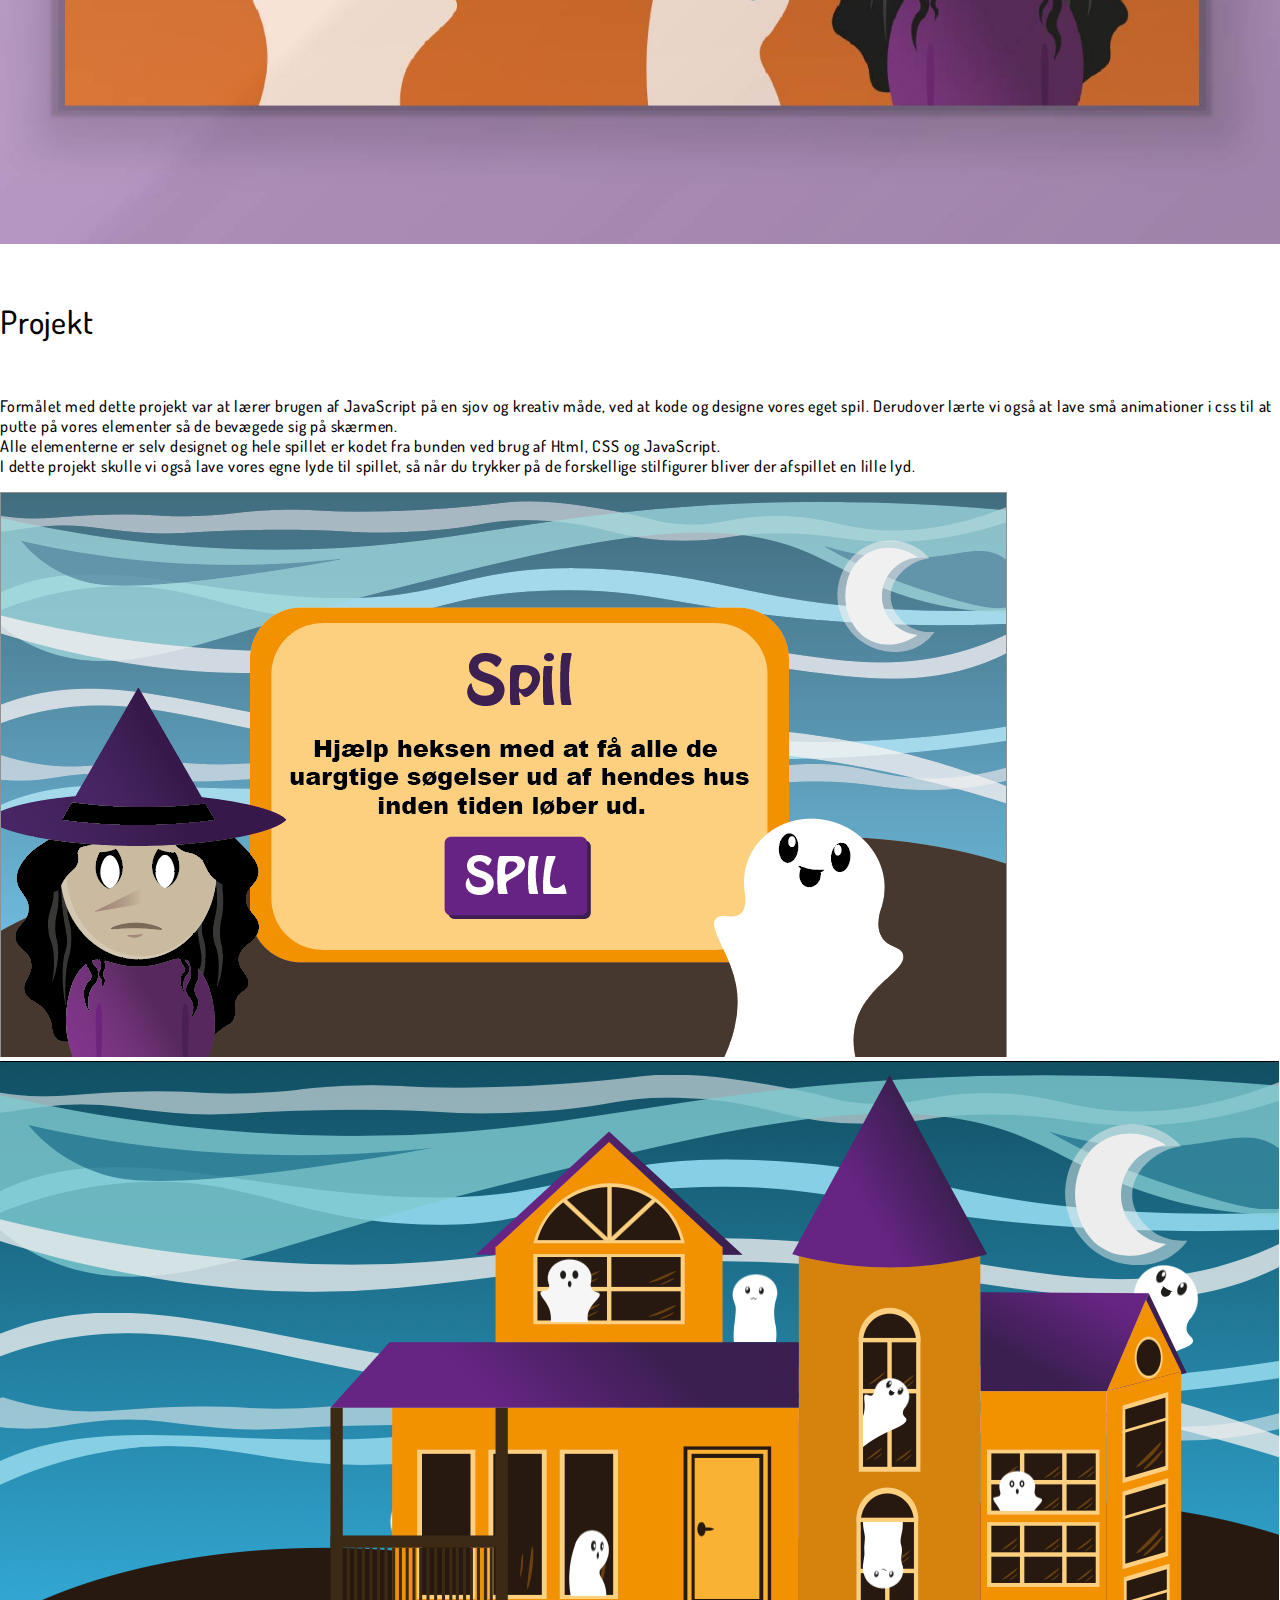
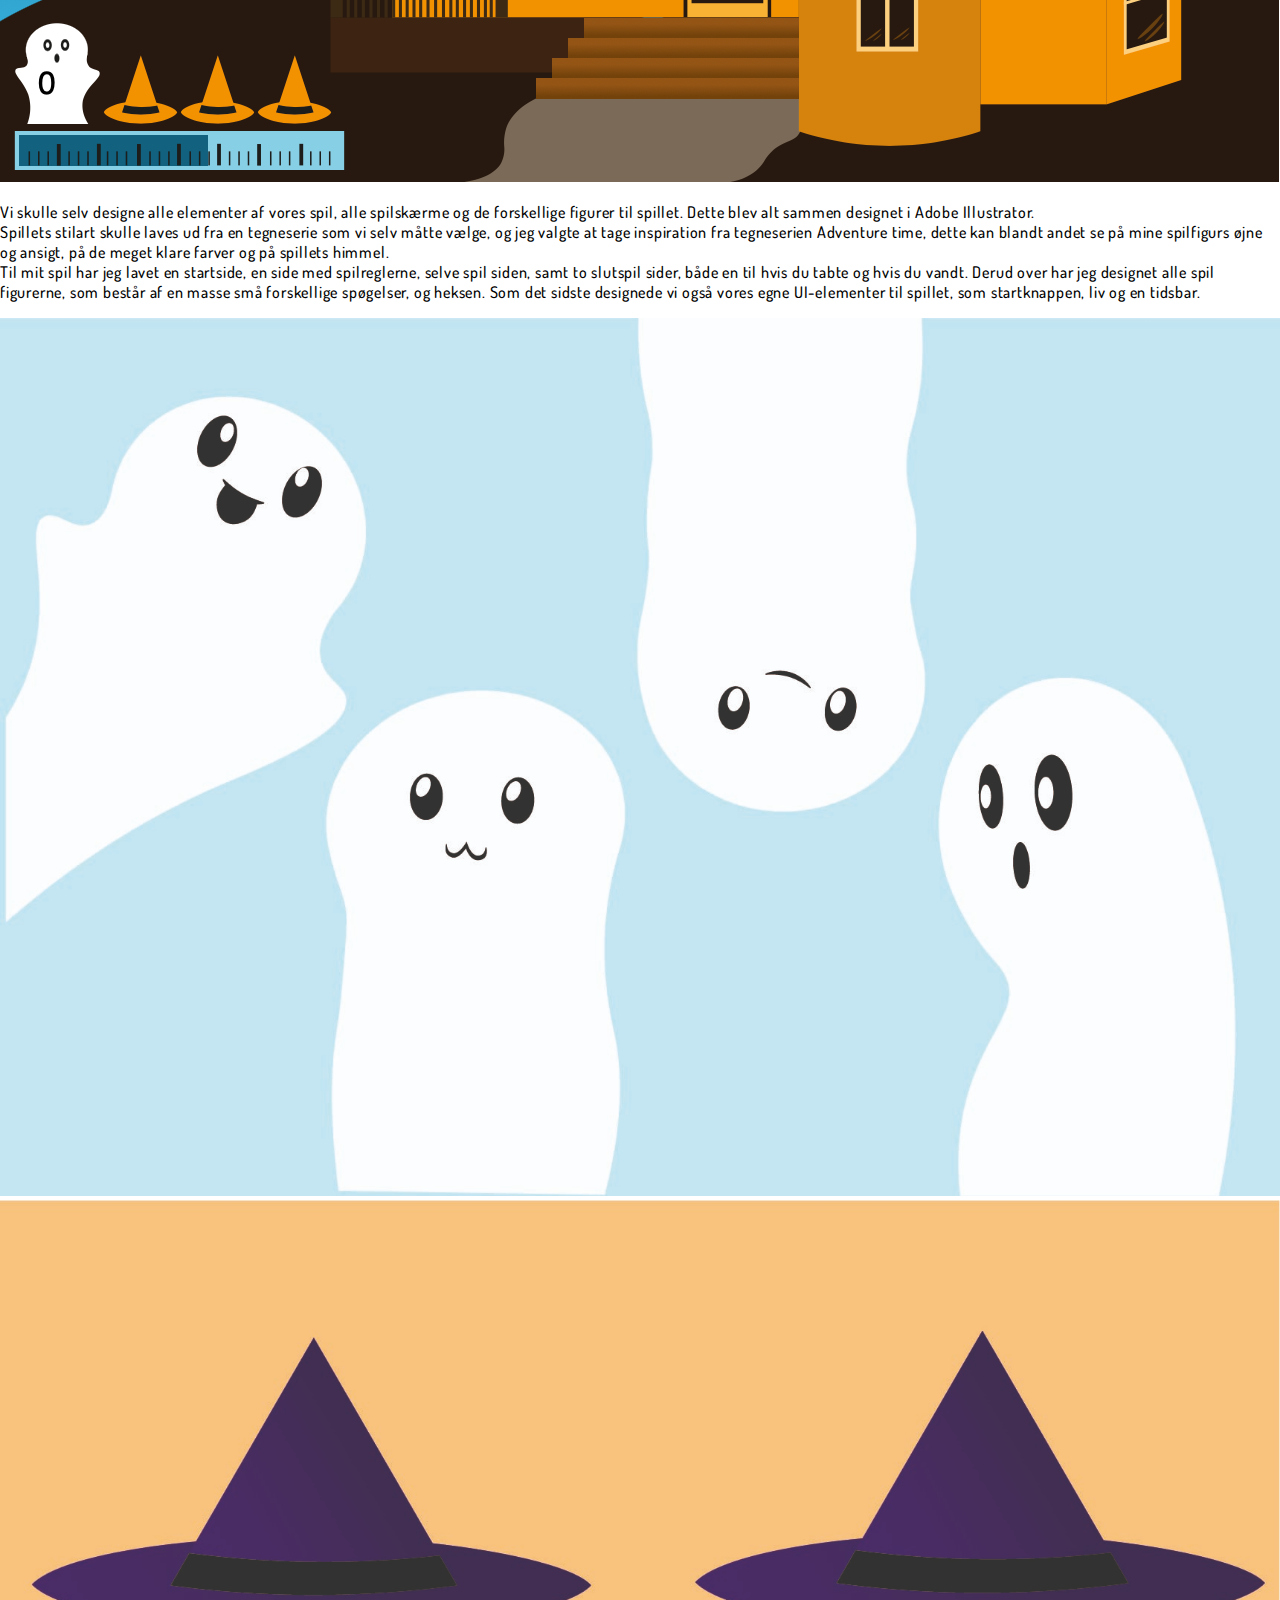
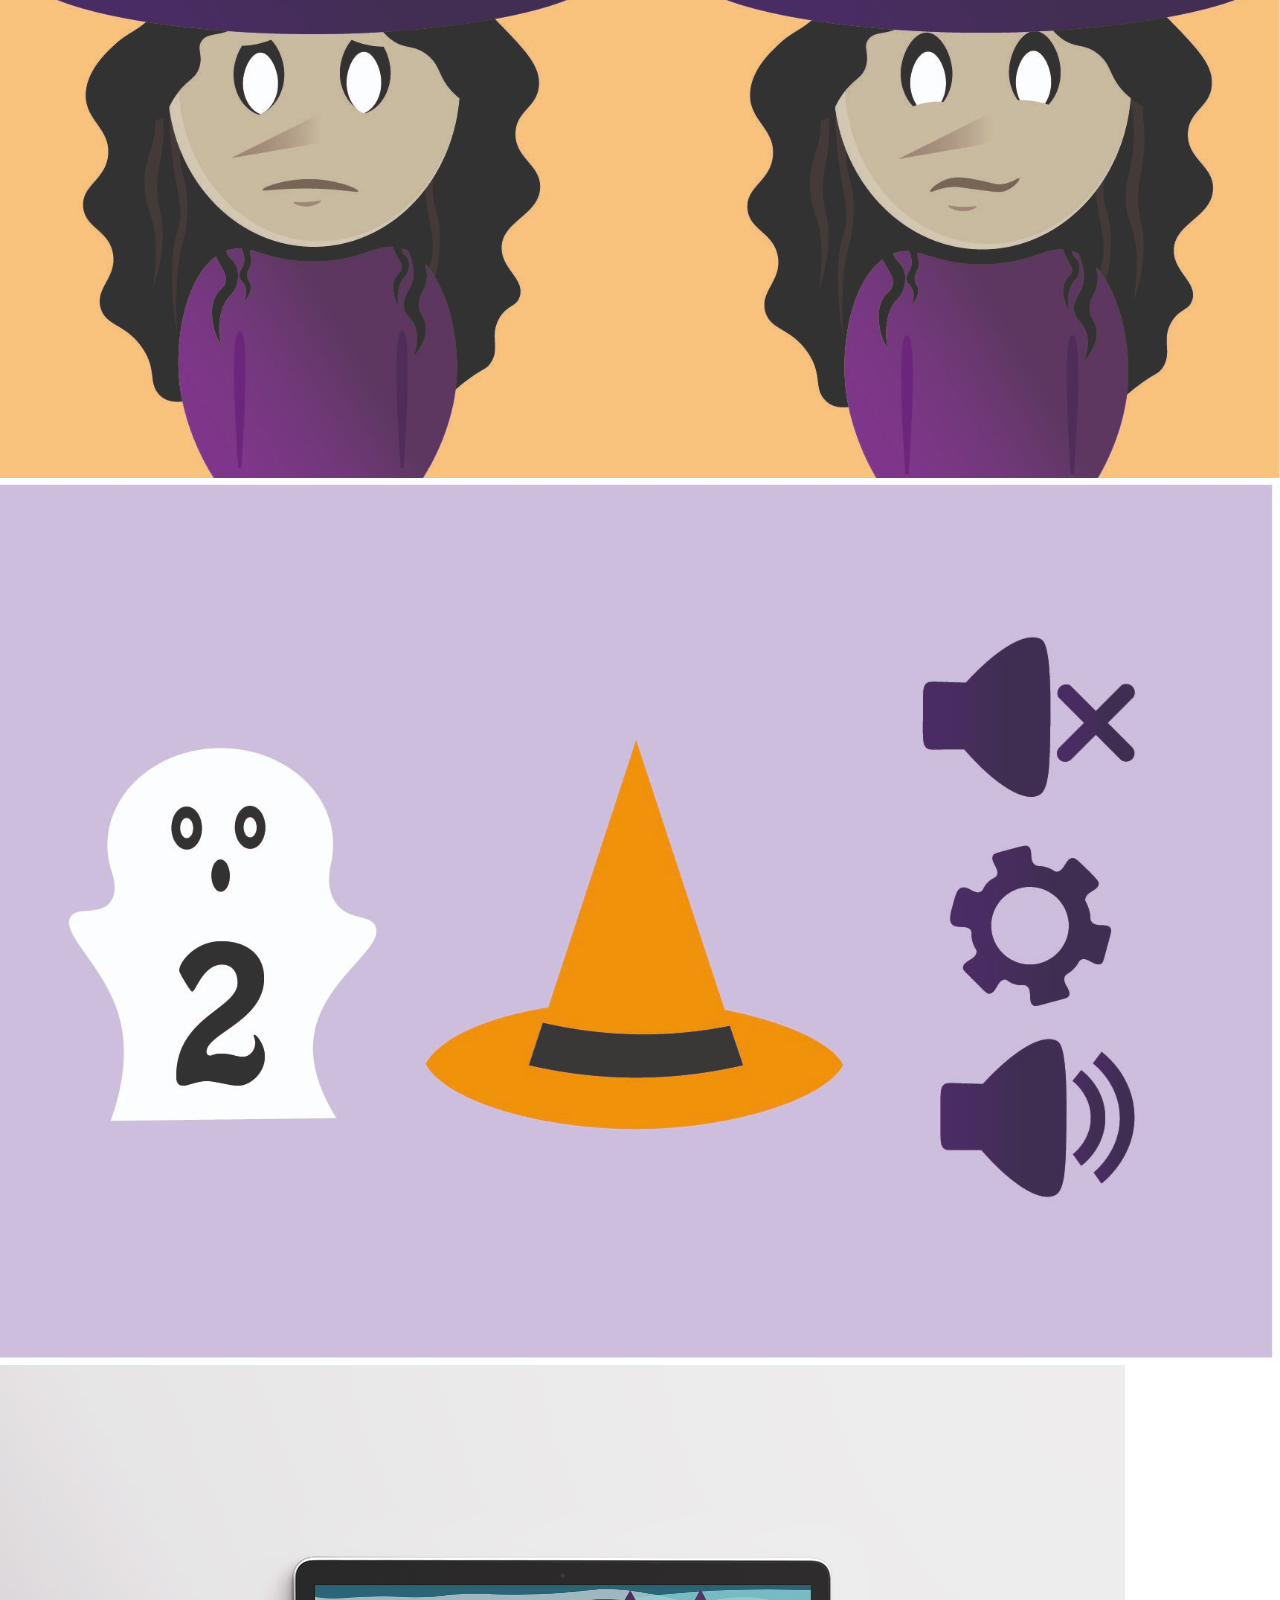
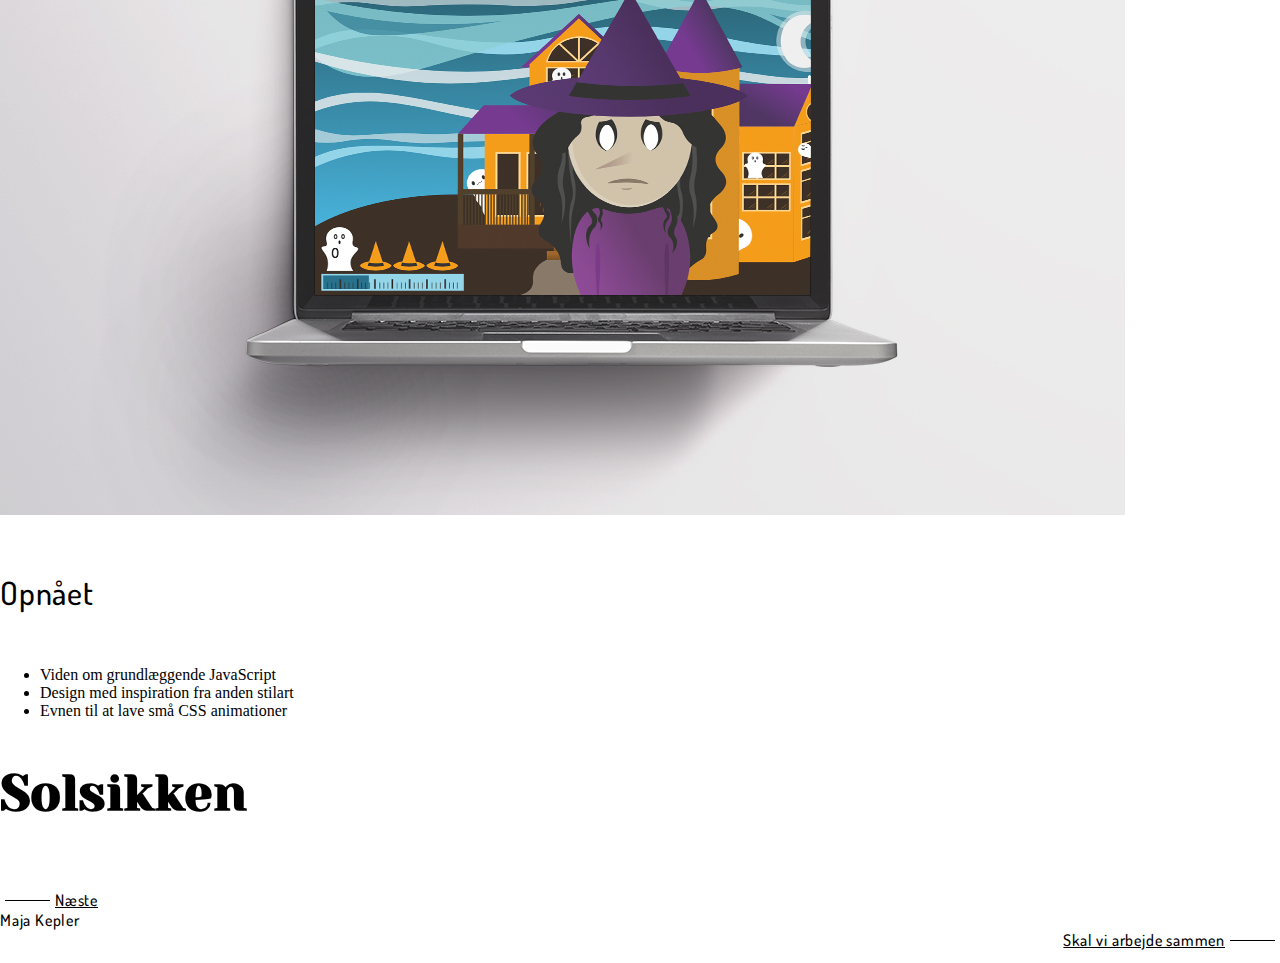
==== commit e790d865: "tester design på temaer" ====
--- a/animationer.html
+++ b/animationer.html
@@ -50,7 +50,7 @@
 
     <nav class="navbar fixed-top navbar-expand-fluid navbar-light bg_color">
         <a class="navbar-brand" href="index.html">
-            <img src="billeder/moon_logo_02.jpg" alt="" width="auto" height="35">
+            <img src="billeder/moon_logo_02.jpg" alt="lille logo i menuen" width="auto" height="35">
         </a>
         <button class="navbar-toggler" type="button" data-toggle="collapse" data-target="#navbarNavAltMarkup" aria-controls="navbarNavAltMarkup" aria-expanded="false" aria-label="Toggle navigation">
             <span class="navbar-toggler-icon"></span>
@@ -120,126 +120,127 @@
             </div>
         </div>
     </section>
-
-    <section id="about" class="">
-        <div class="container m-0 p-5">
-            <div class="row offset-1
+    <div class="baggrund_color">
+        <section id="about" class="">
+            <div class="container m-0 p-5">
+                <div class="row offset-1
                 align-items-center">
-                <div class="col-11 col-lg-6">
-                    <img src="billeder/animation/animatin_landing_mockup.jpg" alt="" class="">
-                </div>
-                <div class="col-11 col-lg-6 ">
-                    <h5>Projekt</h5>
-                    <p>Formålet med dette projekt var at lærer brugen af JavaScript på en sjov og kreativ måde, ved at kode og designe vores eget spil. Derudover lærte vi også at lave små animationer i css til at putte på vores elementer så de bevægede sig på skærmen.<br>Alle elementerne er selv designet og hele spillet er kodet fra bunden ved brug af Html, CSS og JavaScript. <br>I dette projekt skulle vi også lave vores egne lyde til spillet, så når du trykker på de forskellige stilfigurer bliver der afspillet en lille lyd.
-                    </p>
-                </div>
-
-            </div>
-        </div>
-
-    </section>
-
-    <section id="process" class="pt-2">
-        <div class="container px-5">
-
-            <div class="row offset-1 offset-md-1 ">
-                <div class="col-11 col-md-5 p-3">
-                    <img src="billeder/animation/start_spillet_screen.png" class="" alt="">
-
-                </div>
-                <div class=" col-11 col-md-5 p-3">
-                    <img src="billeder/animation/spil_screen.png" class="" alt="">
-                </div>
-            </div>
-        </div>
-    </section>
-
-
-    <section id="info_text" class="">
-        <div class="container pt-5">
-            <div class="row offset-1 offset-md-2 pt-5 ">
-                <div class="col-11 col-md-9 ">
-                    <p>Vi skulle selv designe alle elementer af vores spil, alle spilskærme og de forskellige figurer til spillet. Dette blev alt sammen designet i Adobe Illustrator. <br>Spillets stilart skulle laves ud fra en tegneserie som vi selv måtte vælge, og jeg valgte at tage inspiration fra tegneserien Adventure time, dette kan blandt andet se på mine spilfigurs øjne og ansigt, på de meget klare farver og på spillets himmel.<br>Til mit spil har jeg lavet en startside, en side med spilreglerne, selve spil siden, samt to slutspil sider, både en til hvis du tabte og hvis du vandt. Derud over har jeg designet alle spil figurerne, som består af en masse små forskellige spøgelser, og heksen. Som det sidste designede vi også vores egne UI-elementer til spillet, som startknappen, liv og en tidsbar.
-                    </p>
-                </div>
-            </div>
-        </div>
-    </section>
-
-
-    <section id="img_pro" class="pt-4">
-        <div class="container px-5">
-
-            <div class="row offset-1 offset-md-0 ">
-                <div class="col-11 col-md-4 p-1">
-                    <img src="billeder/animation/figur_spoegelse.jpg" class="" alt="">
-
-                </div>
-                <div class="col-11 col-md-4 p-1">
-                    <img src="billeder/animation/figur_witch.jpg" class="" alt="">
-
-                </div>
-                <div class=" col-11 col-md-4 p-1">
-                    <img src="billeder/animation/elements_spil.jpg" class="" alt="">
-                </div>
-            </div>
-        </div>
-    </section>
-
-
-
-
-
-    <section id="afslutning" class="p-5">
-        <div class="container m-0 pt-5">
-            <div class="row offset-1 align-items-center pt-5">
-                <div class="col-11 col-lg-6">
-                    <img src="billeder/animation/computer_mock_up.jpg" alt="" class="mockup designed by customscene / Freepik">
-                </div>
-                <div class="col-11 col-lg-6 ">
-                    <h5>Opnået</h5>
-                    <ul>
-                        <li>Viden om grundlæggende JavaScript</li>
-                        <li>Design med inspiration fra anden stilart </li>
-                        <li>Evnen til at lave små CSS animationer</li>
-                    </ul>
-                </div>
-
-            </div>
-        </div>
-
-    </section>
-
-    <section id="next_projekt" class="">
-        <div class="container p-4">
-            <div class="row offset-2 offset-sm-4 pt-5">
-                <div class="col-3 p-3 text-right">
-                    <h2>Solsikken</h2>
-                </div>
-                <div class=" col-6 col-lg-6 p-1">
-                    <a class="button p-0" href="solsikken.html">
+                    <div class="col-11 col-lg-6">
+                        <img src="billeder/animation/animatin_landing_mockup.jpg" alt="billede fra start skærmen af spillet lavet i dette projekt" class="">
+                    </div>
+                    <div class="col-11 col-lg-6 ">
+                        <h5>Projekt</h5>
+                        <p>Formålet med dette projekt var at lærer brugen af JavaScript på en sjov og kreativ måde, ved at kode og designe vores eget spil. Derudover lærte vi også at lave små animationer i css til at putte på vores elementer så de bevægede sig på skærmen.<br>Alle elementerne er selv designet og hele spillet er kodet fra bunden ved brug af Html, CSS og JavaScript. <br>I dette projekt skulle vi også lave vores egne lyde til spillet, så når du trykker på de forskellige stilfigurer bliver der afspillet en lille lyd.
+                        </p>
+                    </div>
+
+                </div>
+            </div>
+
+        </section>
+
+        <section id="process" class="pt-2">
+            <div class="container px-5">
+
+                <div class="row offset-1 offset-md-1 ">
+                    <div class="col-11 col-md-5 p-3">
+                        <img src="billeder/animation/start_spillet_screen.png" class="" alt="viser en af spilskærmene fra spillet">
+
+                    </div>
+                    <div class=" col-11 col-md-5 p-3">
+                        <img src="billeder/animation/spil_screen.png" class="" alt="" viser en af spilskærmene fra spillet>
+                    </div>
+                </div>
+            </div>
+        </section>
+
+
+        <section id="info_text" class="">
+            <div class="container pt-5">
+                <div class="row offset-1 offset-md-2 pt-5 ">
+                    <div class="col-11 col-md-9 ">
+                        <p>Vi skulle selv designe alle elementer af vores spil, alle spilskærme og de forskellige figurer til spillet. Dette blev alt sammen designet i Adobe Illustrator. <br>Spillets stilart skulle laves ud fra en tegneserie som vi selv måtte vælge, og jeg valgte at tage inspiration fra tegneserien Adventure time, dette kan blandt andet se på mine spilfigurs øjne og ansigt, på de meget klare farver og på spillets himmel.<br>Til mit spil har jeg lavet en startside, en side med spilreglerne, selve spil siden, samt to slutspil sider, både en til hvis du tabte og hvis du vandt. Derud over har jeg designet alle spil figurerne, som består af en masse små forskellige spøgelser, og heksen. Som det sidste designede vi også vores egne UI-elementer til spillet, som startknappen, liv og en tidsbar.
+                        </p>
+                    </div>
+                </div>
+            </div>
+        </section>
+
+
+        <section id="img_pro" class="pt-4">
+            <div class="container px-5">
+
+                <div class="row offset-1 offset-md-0 ">
+                    <div class="col-11 col-md-4 p-1">
+                        <img src="billeder/animation/figur_spoegelse.jpg" class="" alt=" viser forskellige spøgelse figuere fra spillet ">
+
+                    </div>
+                    <div class="col-11 col-md-4 p-1">
+                        <img src="billeder/animation/figur_witch.jpg" class="" alt="viser de 2 hekse spil figure designet til spillet">
+
+                    </div>
+                    <div class=" col-11 col-md-4 p-1">
+                        <img src="billeder/animation/elements_spil.jpg" class="" alt="forskellige spil elementer designet til projektet">
+                    </div>
+                </div>
+            </div>
+        </section>
+
+
+
+
+
+        <section id="afslutning" class="p-5">
+            <div class="container m-0 pt-5">
+                <div class="row offset-1 align-items-center pt-5">
+                    <div class="col-11 col-lg-6">
+                        <img src="billeder/animation/computer_mock_up.jpg" alt="" class="mockup der viser en computer med en af spilskærmene fra spillet. mockup designed by customscene / Freepik">
+                    </div>
+                    <div class="col-11 col-lg-6 ">
+                        <h5>Opnået</h5>
+                        <ul>
+                            <li>Viden om grundlæggende JavaScript</li>
+                            <li>Design med inspiration fra anden stilart </li>
+                            <li>Evnen til at lave små CSS animationer</li>
+                        </ul>
+                    </div>
+
+                </div>
+            </div>
+
+        </section>
+
+        <section id="next_projekt" class="">
+            <div class="container p-4">
+                <div class="row offset-2 offset-sm-4 pt-5">
+                    <div class="col-3 p-3 text-right">
+                        <h2>Solsikken</h2>
+                    </div>
+                    <div class=" col-6 col-lg-6 p-1">
+                        <a class="button p-0" href="solsikken.html">
+                            <div class="line"></div>
+                            <p>Næste</p>
+                        </a>
+                    </div>
+                </div>
+            </div>
+        </section>
+
+        <footer class="fixed-bottom container pt-1">
+            <div class="row offset-md-4 ">
+                <div class="col-md-5 text-center">
+                    <p class="d-none d-md-block">Maja Kepler</p>
+                </div>
+                <div class="col-12 col-md-7">
+                    <a class="button_02 " href="kontakt.html">
+                        <p>Skal vi arbejde sammen</p>
                         <div class="line"></div>
-                        <p>Næste</p>
                     </a>
                 </div>
             </div>
-        </div>
-    </section>
-
-    <footer class="fixed-bottom container pt-1">
-        <div class="row offset-md-4 ">
-            <div class="col-md-5 text-center">
-                <p class="d-none d-md-block">Maja Kepler</p>
-            </div>
-            <div class="col-12 col-md-7">
-                <a class="button_02 " href="kontakt.html">
-                    <p>Skal vi arbejde sammen</p>
-                    <div class="line"></div>
-                </a>
-            </div>
-        </div>
-
-    </footer>
+
+        </footer>
+    </div>
 
     <script src="https://code.jquery.com/jquery-3.5.1.slim.min.js" integrity="sha384-DfXdz2htPH0lsSSs5nCTpuj/zy4C+OGpamoFVy38MVBnE+IbbVYUew+OrCXaRkfj" crossorigin="anonymous"></script>
     <script src="https://cdn.jsdelivr.net/npm/bootstrap@4.5.3/dist/js/bootstrap.bundle.min.js" integrity="sha384-ho+j7jyWK8fNQe+A12Hb8AhRq26LrZ/JpcUGGOn+Y7RsweNrtN/tE3MoK7ZeZDyx" crossorigin="anonymous"></script>
--- a/style.css
+++ b/style.css
@@ -1,11 +1,28 @@
 body {
+
     margin: 0;
-}
+
+    background-image: url('billeder/baggrund_10-100.jpg');
+
+    background-repeat: no-repeat;
+    background-attachment: fixed;
+    background-size: cover;
+    background-position: 45% 5%;
+
+}
+
+
 
 img {
     max-width: 100%;
 }
 
+.baggrund_img {
+    background-image: url('billeder/om_mig.jpg');
+    background-repeat: no-repeat;
+    background-attachment: fixed;
+    background-size: cover;
+}
 
 /************************ Fonte *************************/
 
@@ -96,7 +113,7 @@
 }
 
 nav a img {
-/*    width: 20%;*/
+    /*    width: 20%;*/
 
 }
 
@@ -142,7 +159,13 @@
 }
 
 .row {
-    /*    max-width: 100%;*/
+    max-width: 100%;
+}
+
+.color_baggrund {
+    height: 100vh;
+    width: 30vw;
+    background-color: yellow;
 }
 
 /********************* scroll-snap SLUT ***********************/
--- a/layout.css
+++ b/layout.css
@@ -1,3 +1,19 @@
+body {
+
+    background-image: url('billeder/baggrund_08-100.jpg');
+
+    background-repeat: no-repeat;
+    background-attachment: fixed;
+    background-size: cover;
+    background-position: 45% 5%;
+
+}
+
+
+}
+
+
+
 /*********************** Navbar ************************/
 .bg_color {
     background-color: none;
@@ -13,6 +29,12 @@
 }
 
 /*********************** Navbar slut ************************/
+.baggrund_color {
+    background-color: white;
+    width: 100vw;
+    height: auto,
+}
+
 
 /*********************** #projek ************************/
 #projekt {
@@ -74,6 +96,39 @@
 
 }
 
+.v_name_choc {
+    writing-mode: vertical-rl;
+
+    position: absolute;
+    top: 76%;
+    height: 100%;
+    left: 0%;
+    position: fixed;
+
+}
+
+.v_name_21 {
+    writing-mode: vertical-rl;
+
+    position: absolute;
+    top: 85%;
+    height: 100%;
+    left: 0%;
+    position: fixed;
+
+}
+
+.v_name_sol {
+    writing-mode: vertical-rl;
+
+    position: absolute;
+    top: 77%;
+    height: 100%;
+    left: 0%;
+    position: fixed;
+
+}
+
 .ekstra_p {
     font-size: 2.3rem;
 }
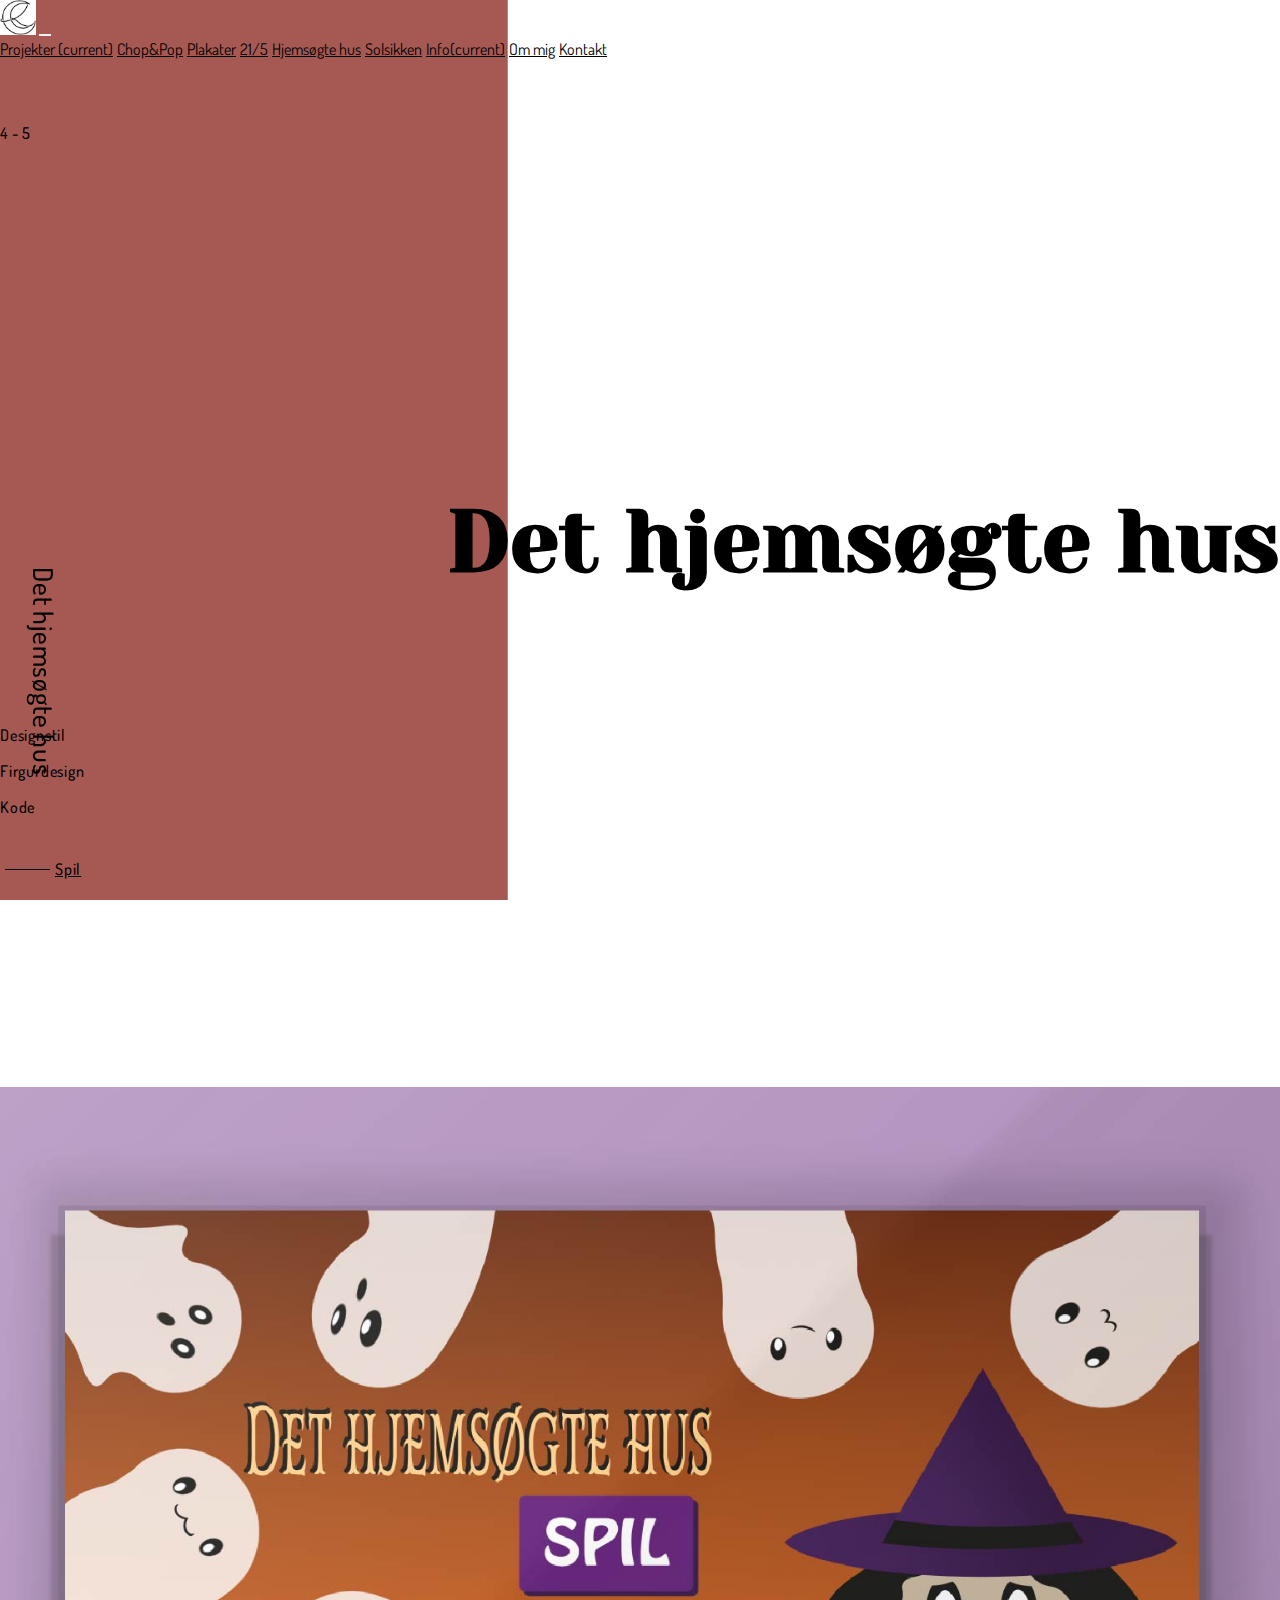
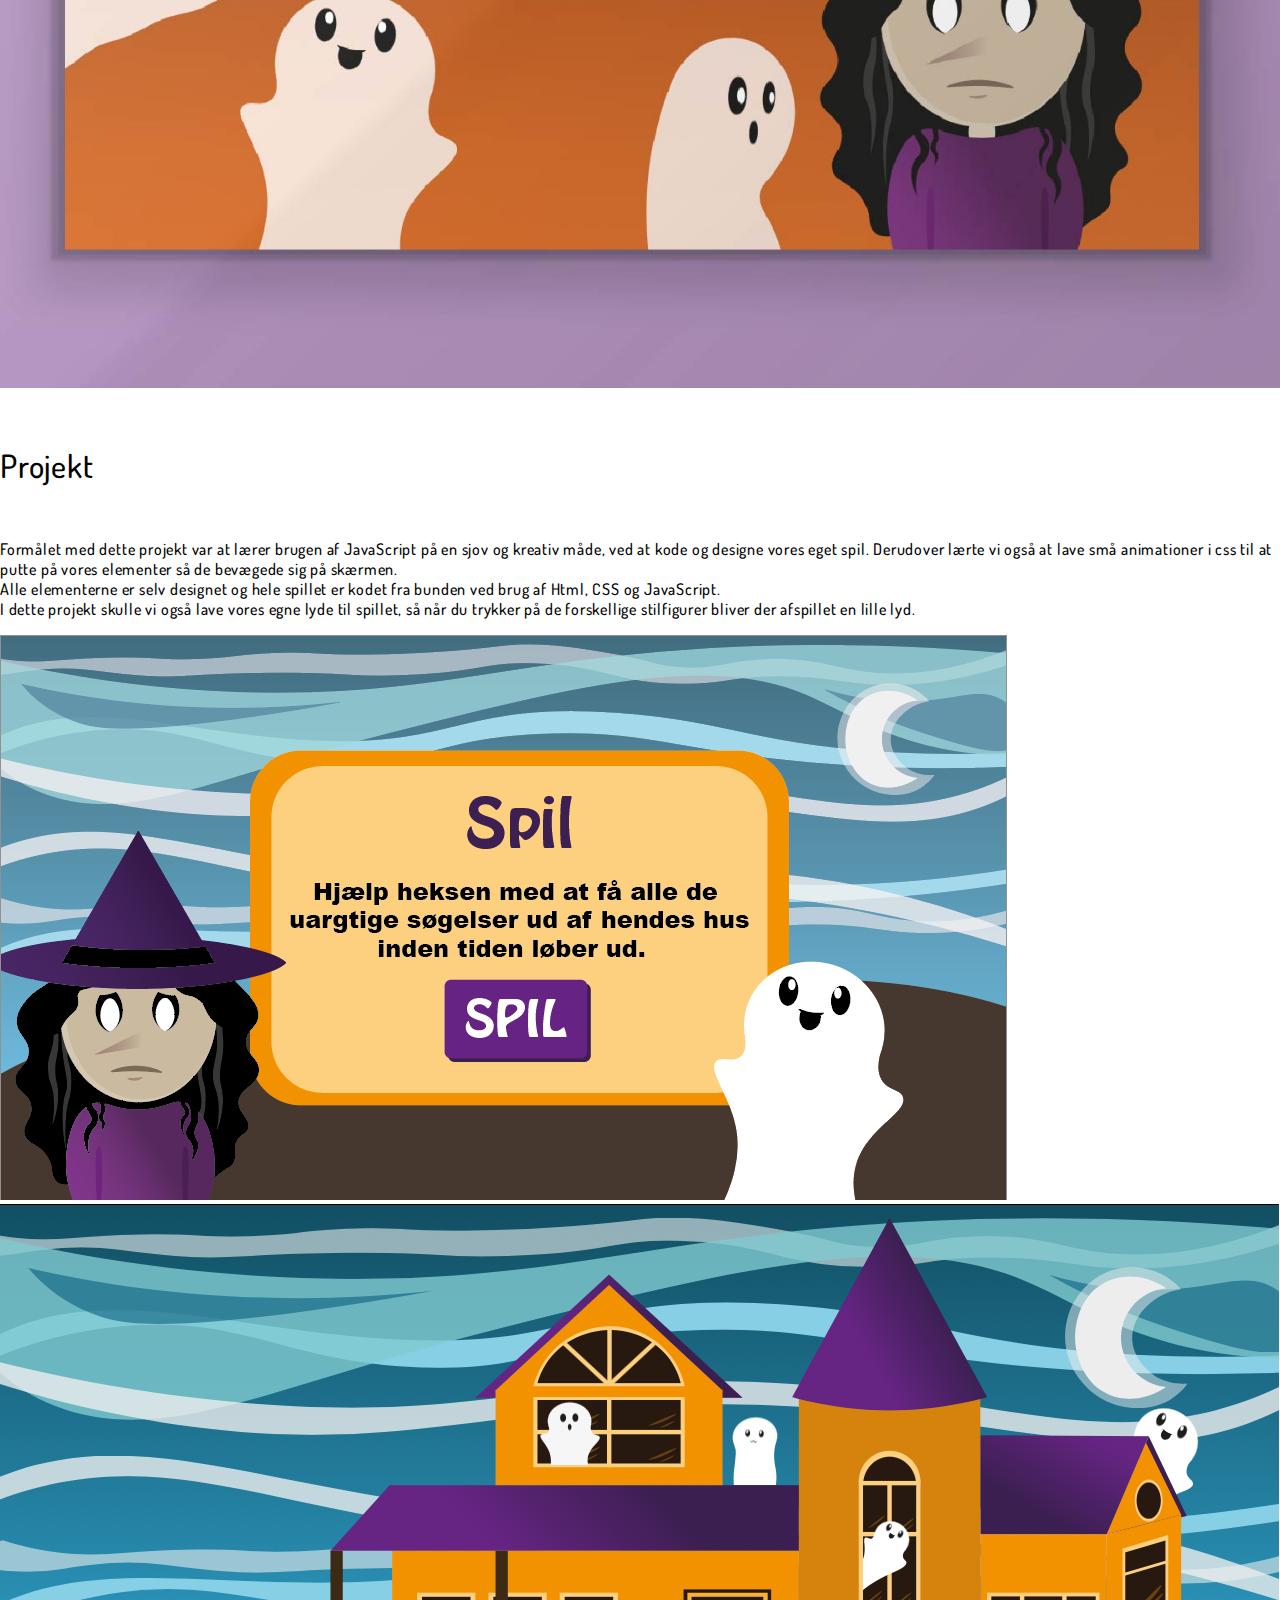
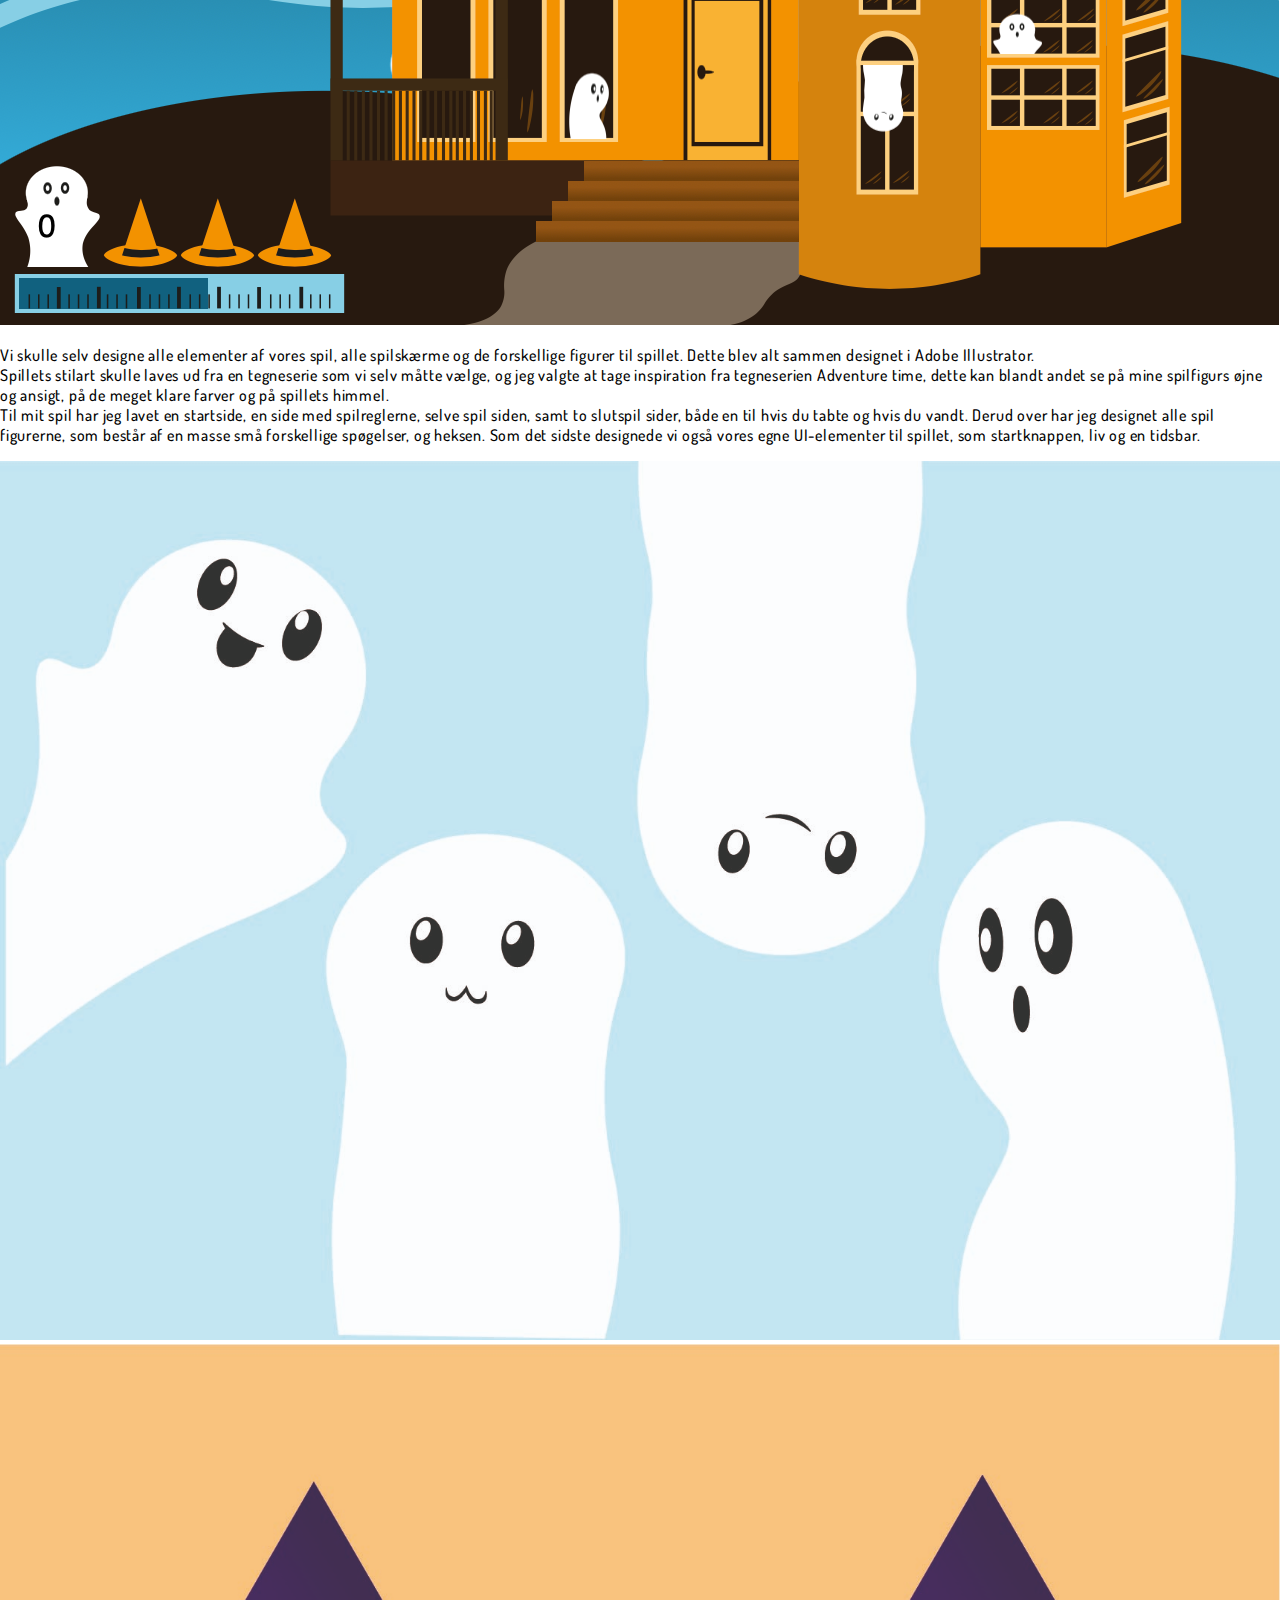
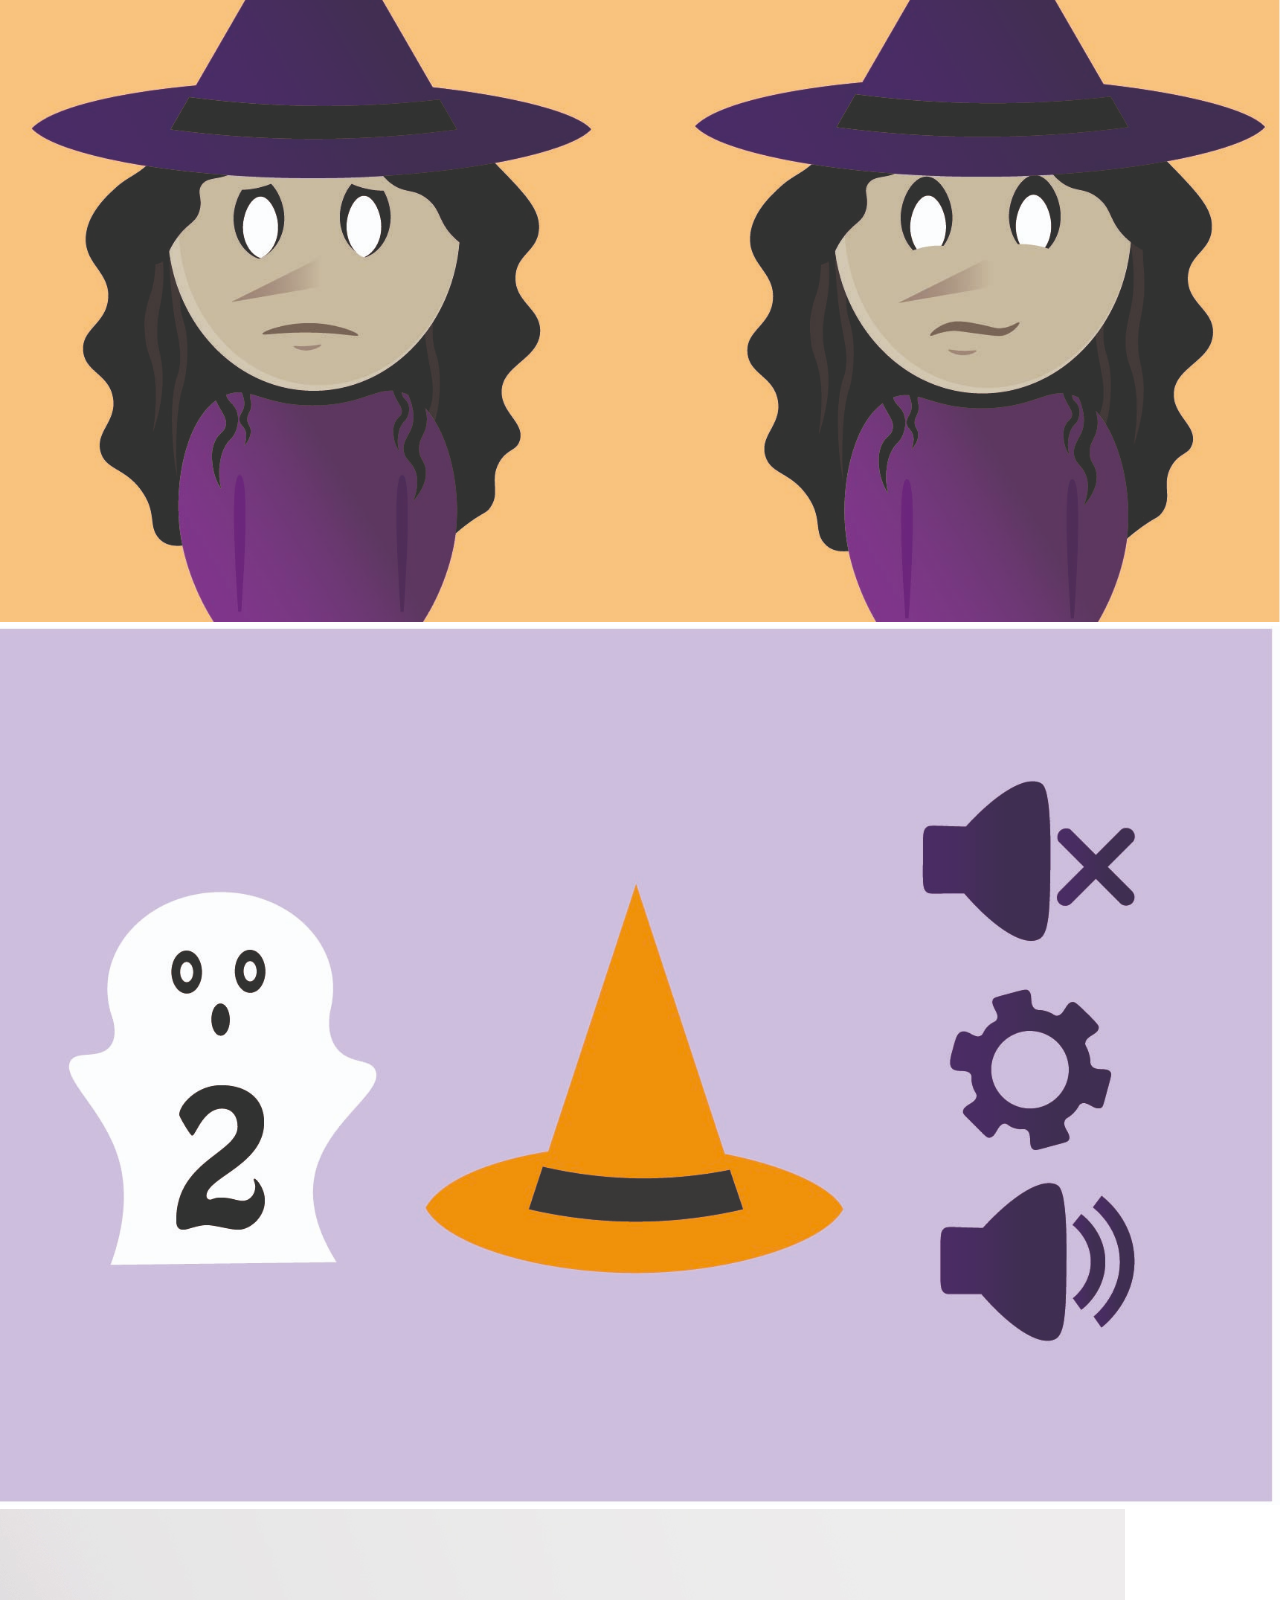
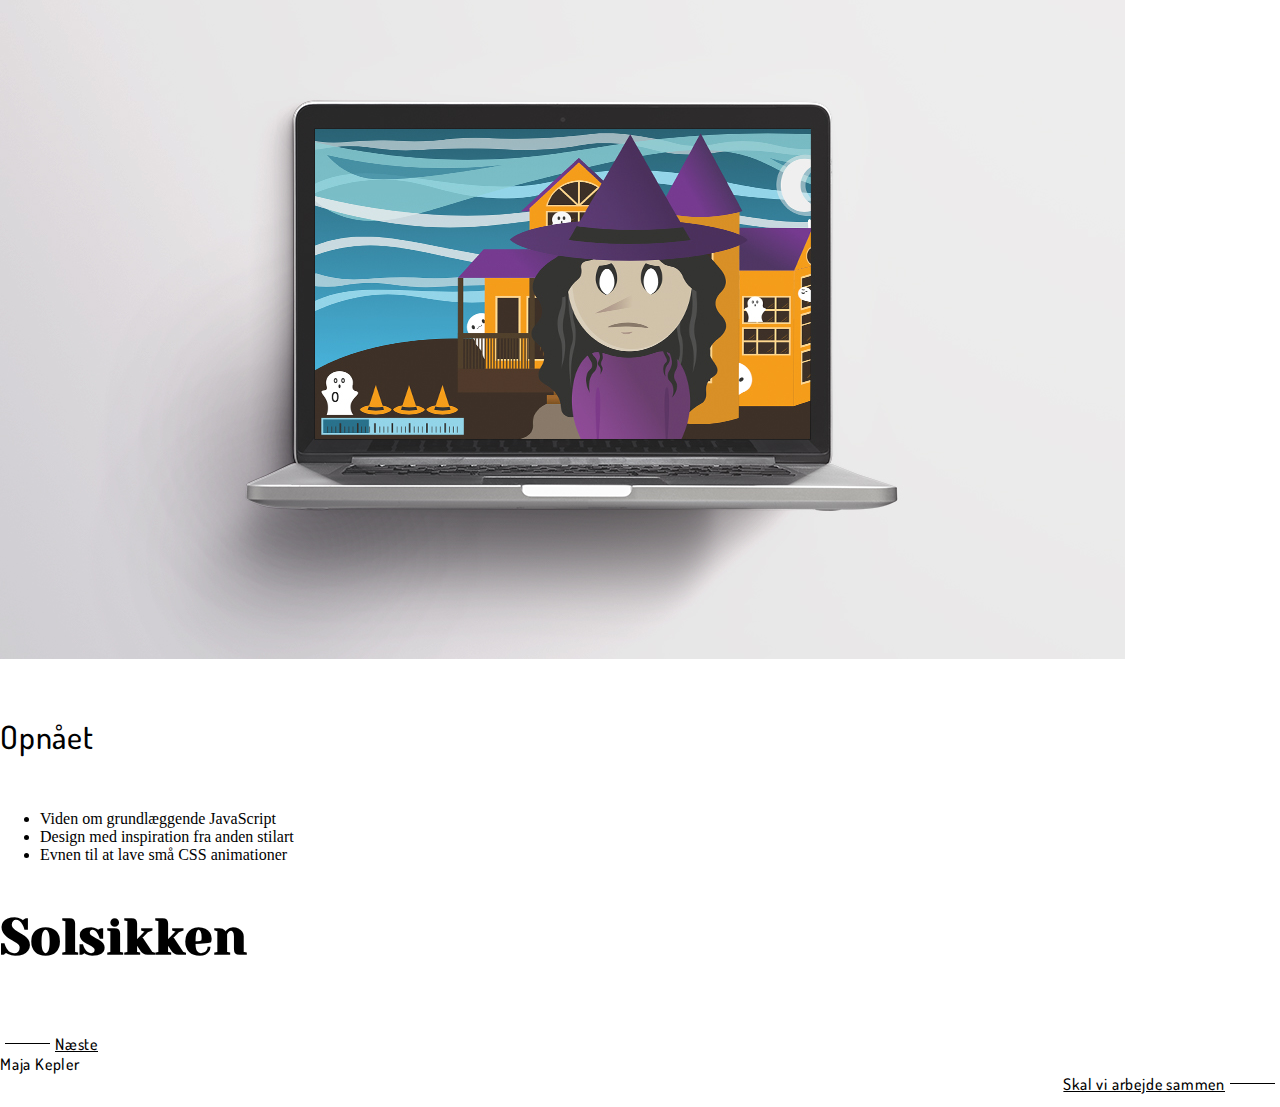
==== commit 279c535c: "beggrunds billeder layout opsat" ====
--- a/animationer.html
+++ b/animationer.html
@@ -74,18 +74,17 @@
     </nav>
 
 
-    <section id="projekt" class="">
-        <div class="container">
+
+
+    <section id="overskrift" class="">
+        <div class="container projekt">
             <div class="row text-center ">
                 <div class=" col-12 ">
                     <p>4 - 5</p>
                 </div>
             </div>
         </div>
-    </section>
-
-    <section id="overskrift" class="">
-        <div class="container">
+        <div class="container overskrift">
             <div class="row  ">
                 <div class=" col-12 over_end">
                     <h4>Det hjemsøgte hus</h4>
--- a/style.css
+++ b/style.css
@@ -2,15 +2,23 @@
 
     margin: 0;
 
-    background-image: url('billeder/baggrund_10-100.jpg');
+    background-image: url('billeder/baggrund_15-100.jpg');
 
     background-repeat: no-repeat;
     background-attachment: fixed;
     background-size: cover;
-    background-position: 45% 5%;
-
-}
-
+    background-position: 50%;
+
+
+}
+
+@media only screen and (max-width: 760px) {
+    body {
+        background-image: url('billeder/baggrund_mobile_04-100.jpg');
+    }
+
+
+}
 
 
 img {
@@ -285,7 +293,7 @@
 }
 
 a:hover {
-    color: #cecece;
+    color: #F7AE59;
     text-decoration: none;
     transition: .5s ease;
 
@@ -293,7 +301,7 @@
 
 a:hover .line {
     width: 65px;
-    background-color: #cecece;
+    background-color: #F7AE59;
     transition: .5s ease;
 
 }
--- a/layout.css
+++ b/layout.css
@@ -37,7 +37,7 @@
 
 
 /*********************** #projek ************************/
-#projekt {
+.projekt {
     margin-top: 5vw;
 }
 
@@ -45,13 +45,15 @@
 
 /*********************** #Overskrift ************************/
 
+#overskrift {
+    height: 100vh;
+}
 
-
-#overskrift {
+.overskrift {
     margin-top: 18%;
 }
 
-#overskrift .over_end {
+.overskrift .over_end {
     display: flex;
     justify-content: flex-end;
 }
@@ -150,7 +152,7 @@
 
 
 footer {
-    background-color: white;
+    background-color: none;
 
 }
 
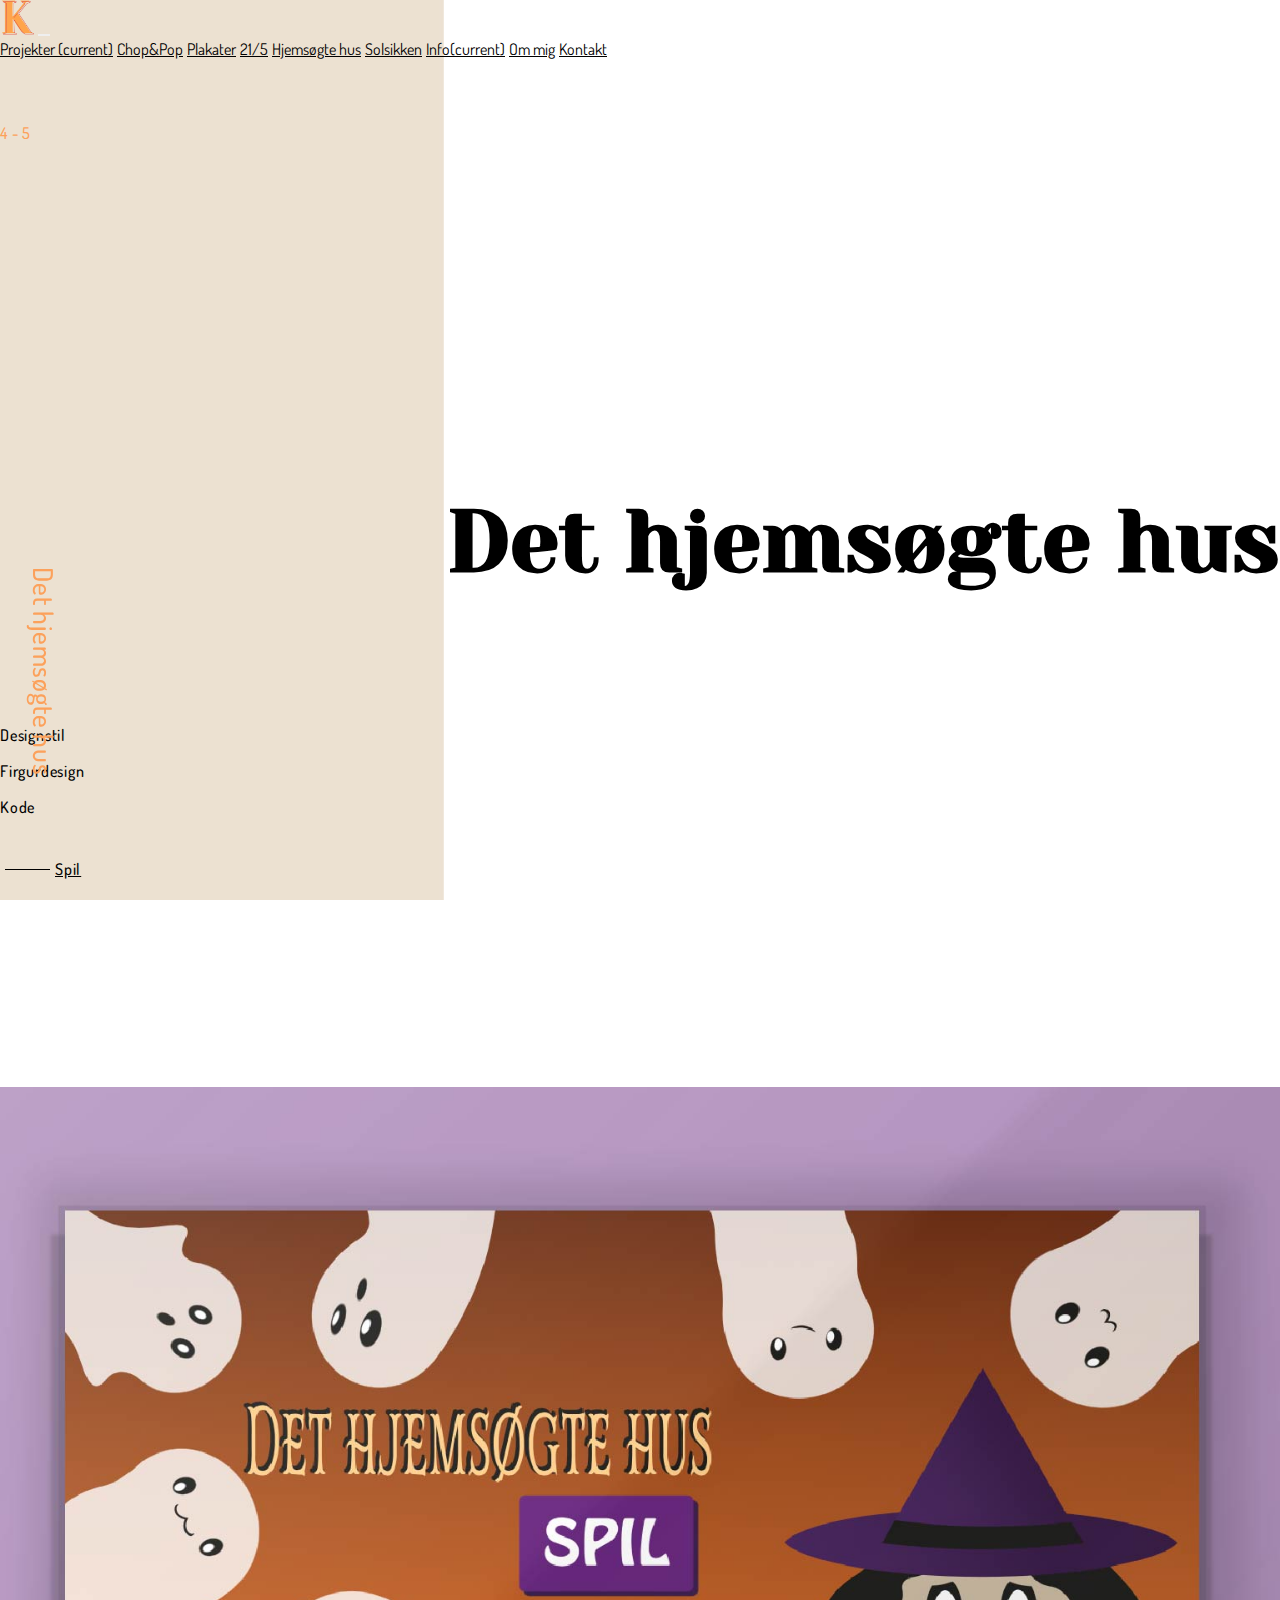
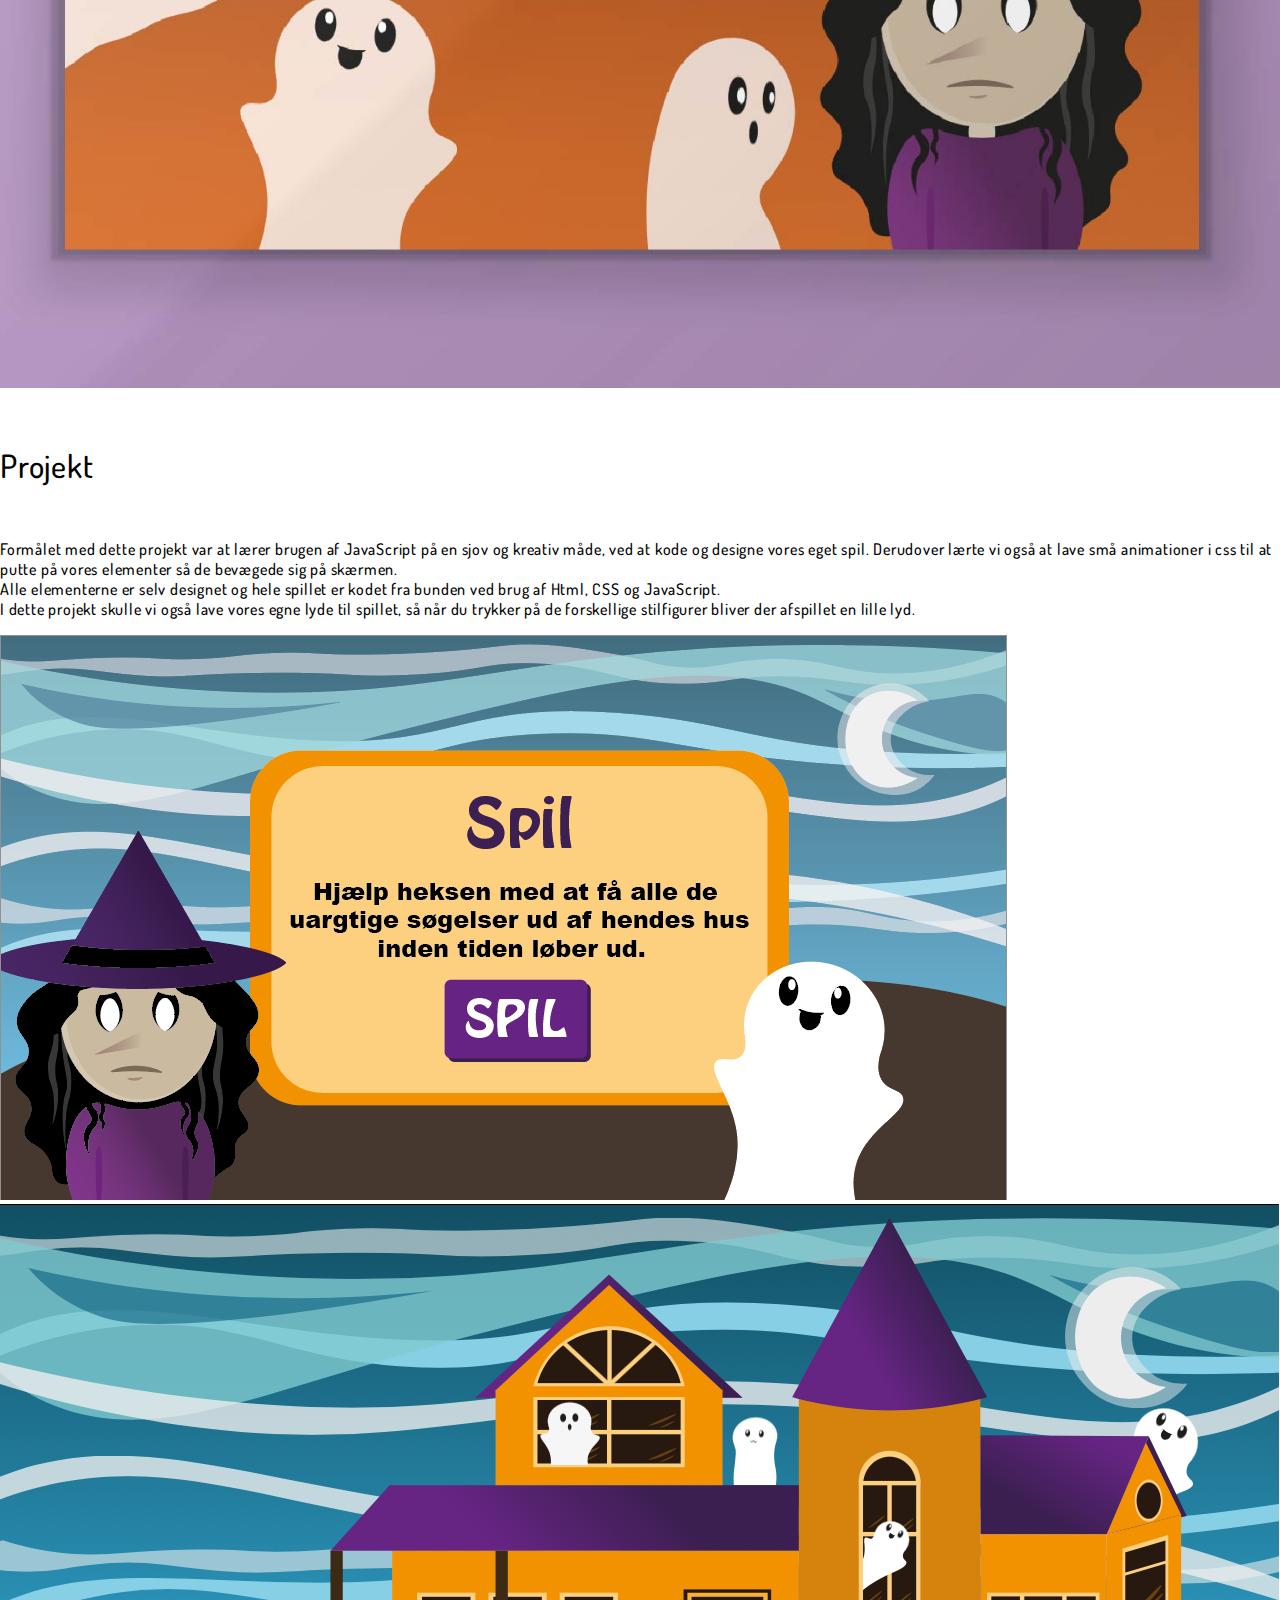
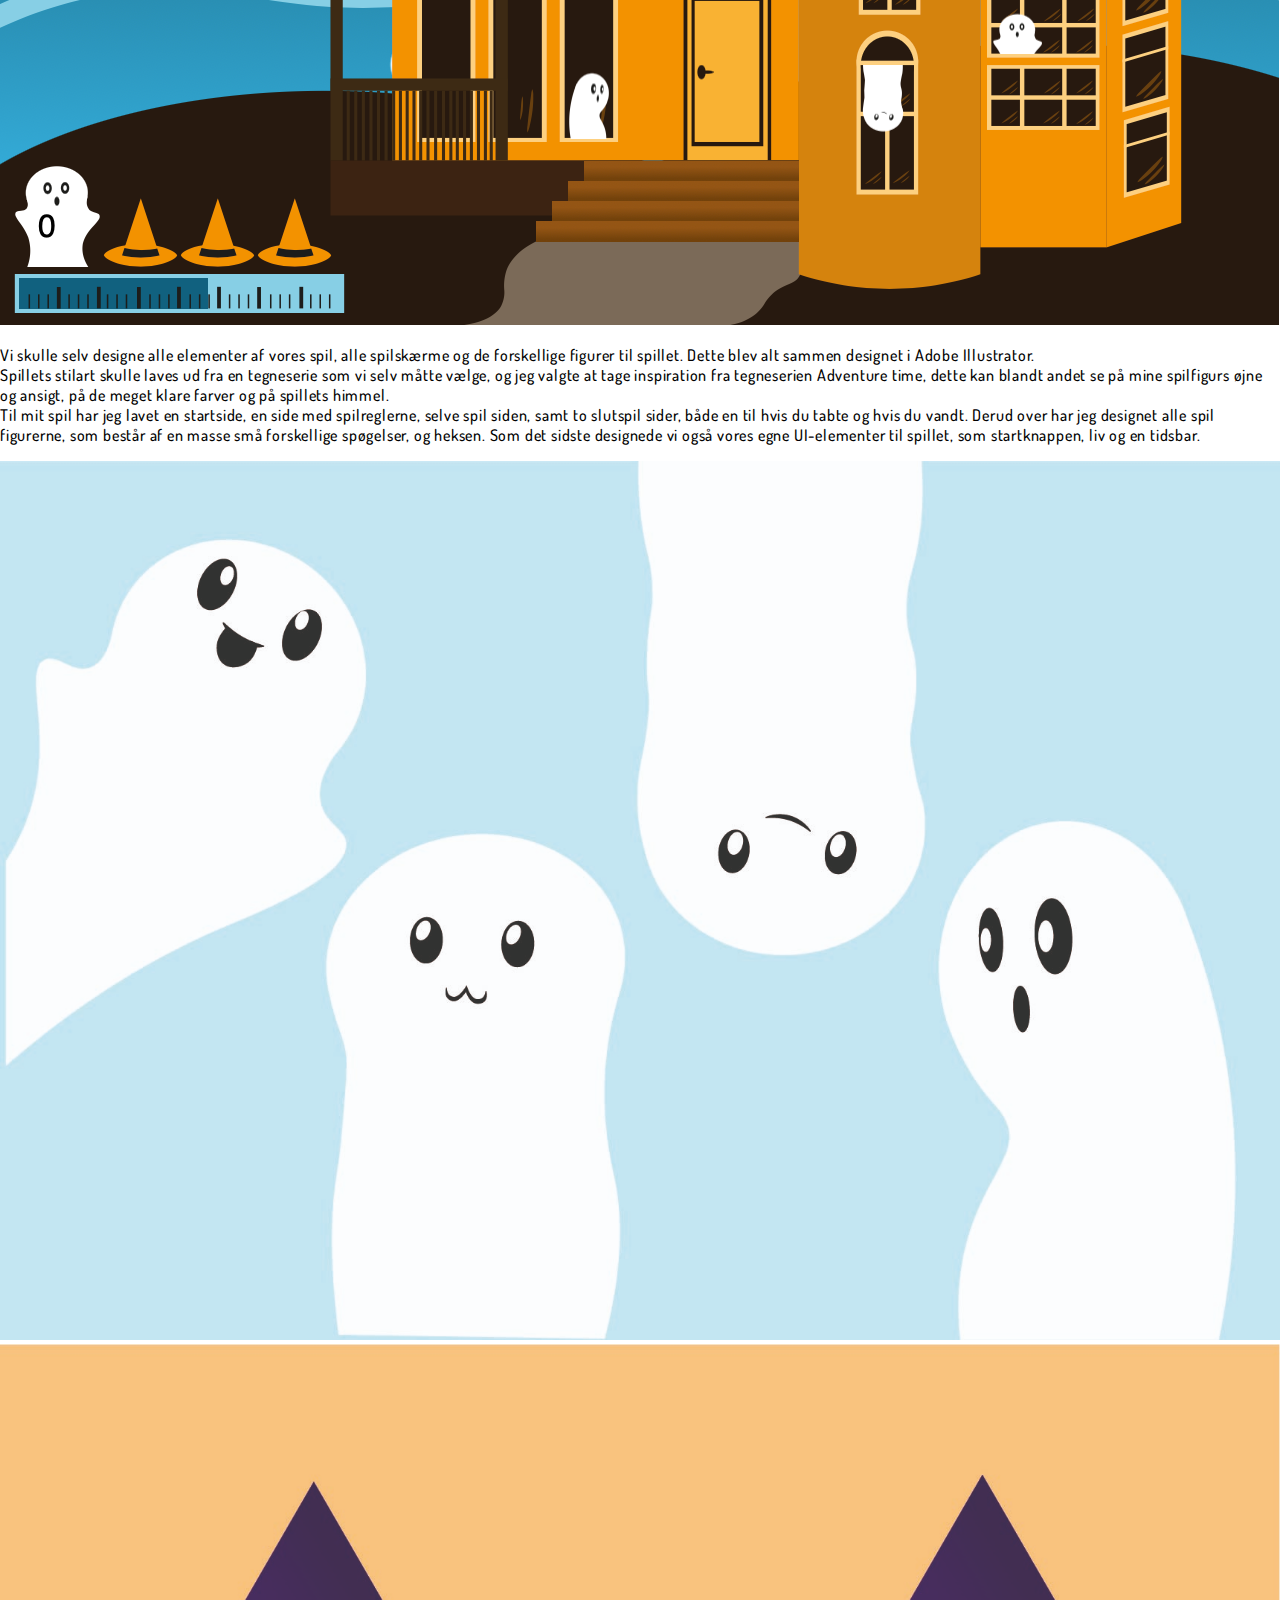
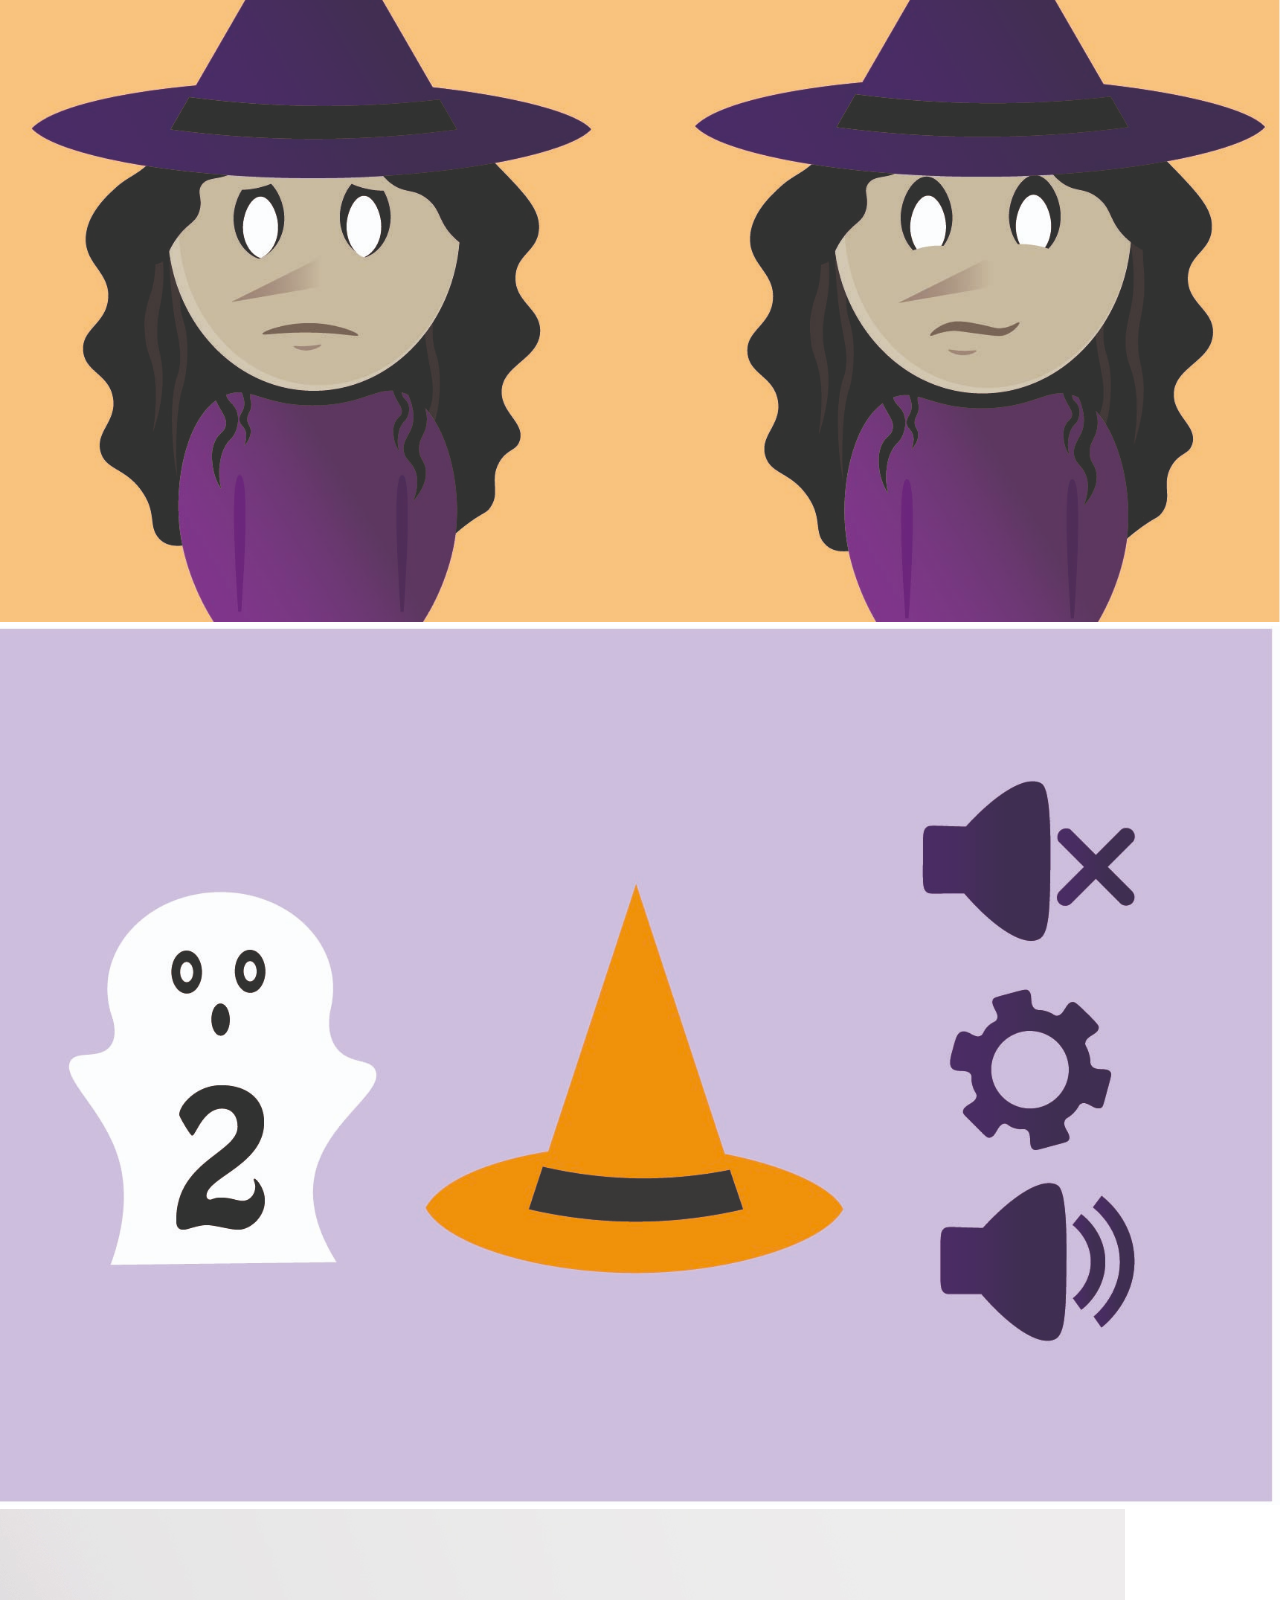
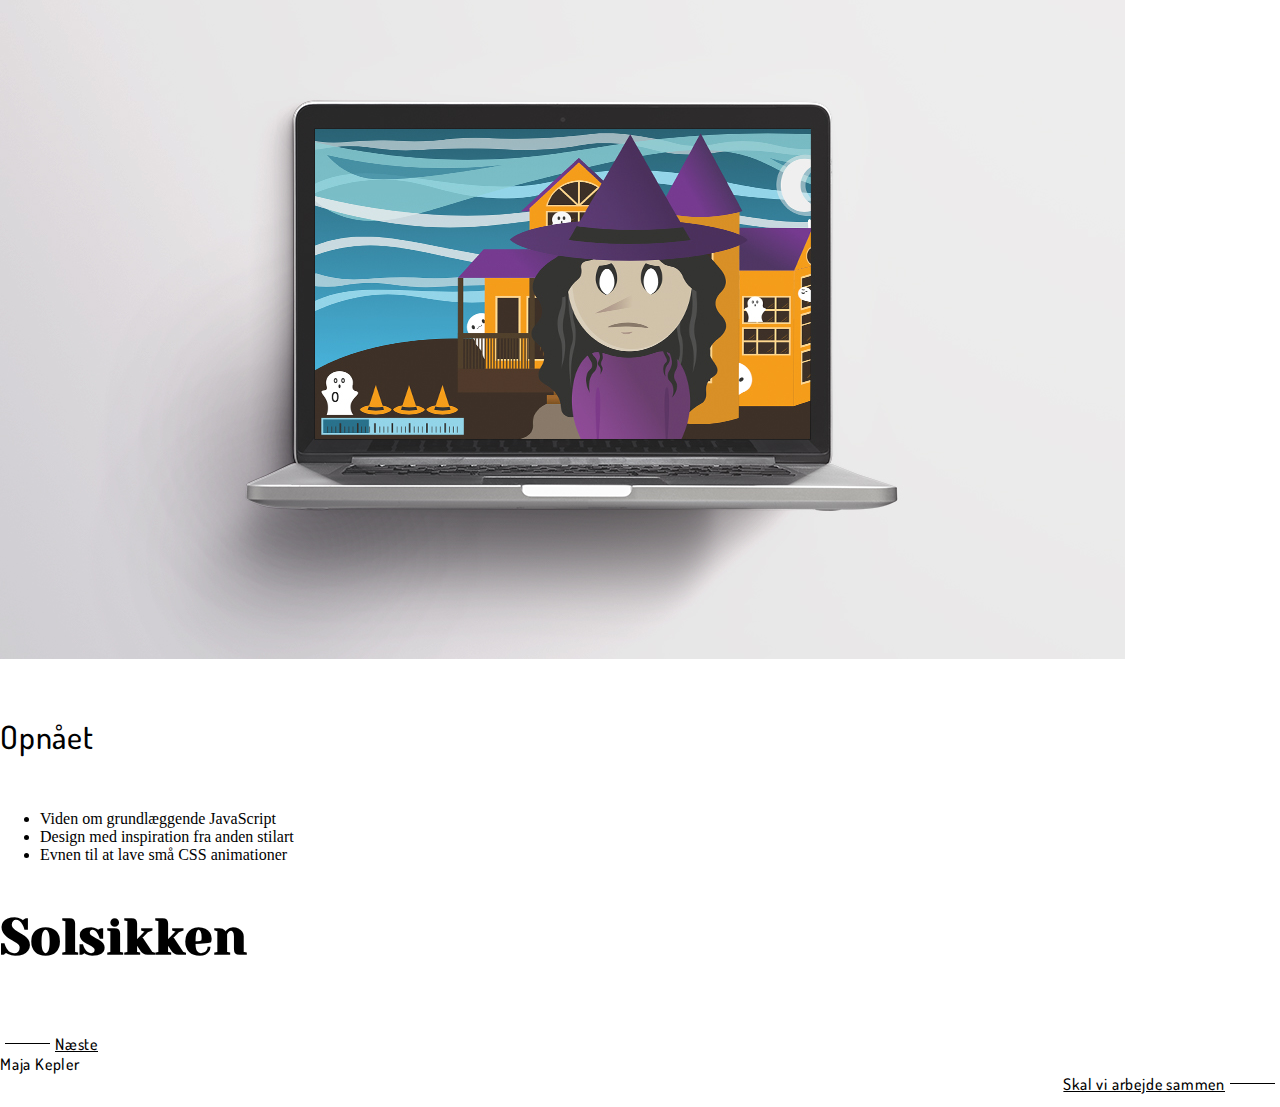
==== commit 7a0982fd: "lavet næsten alt" ====
--- a/animationer.html
+++ b/animationer.html
@@ -50,7 +50,7 @@
 
     <nav class="navbar fixed-top navbar-expand-fluid navbar-light bg_color">
         <a class="navbar-brand" href="index.html">
-            <img src="billeder/moon_logo_02.jpg" alt="lille logo i menuen" width="auto" height="35">
+            <img src="billeder/simpel_logo.PNG" alt="lille logo i menuen" width="auto" height="35">
         </a>
         <button class="navbar-toggler" type="button" data-toggle="collapse" data-target="#navbarNavAltMarkup" aria-controls="navbarNavAltMarkup" aria-expanded="false" aria-label="Toggle navigation">
             <span class="navbar-toggler-icon"></span>
@@ -79,16 +79,18 @@
     <section id="overskrift" class="">
         <div class="container projekt">
             <div class="row text-center ">
-                <div class=" col-12 ">
+                <div class=" col-12 f_yellow ">
                     <p>4 - 5</p>
                 </div>
             </div>
         </div>
         <div class="container overskrift">
             <div class="row  ">
-                <div class=" col-12 over_end">
+                <div class=" col-12 over_end ">
                     <h4>Det hjemsøgte hus</h4>
-                </div>
+
+                </div>
+
             </div>
             <div class="row text-right text-lg-center justify-content-end">
                 <div class="col-12 col-lg-1 p-md-0 ">
@@ -111,7 +113,7 @@
             </div>
             <div class="row v_name_ani ">
                 <div class="col-12 pt-1 ">
-                    <div class="bounce">
+                    <div class="bounce f_yellow">
                         <p>Det hjemsøgte hus</p>
                     </div>
                 </div>
@@ -121,7 +123,7 @@
     </section>
     <div class="baggrund_color">
         <section id="about" class="">
-            <div class="container m-0 p-5">
+            <div class="container p-5">
                 <div class="row offset-1
                 align-items-center">
                     <div class="col-11 col-lg-6">
@@ -190,7 +192,7 @@
 
 
         <section id="afslutning" class="p-5">
-            <div class="container m-0 pt-5">
+            <div class="container pt-5">
                 <div class="row offset-1 align-items-center pt-5">
                     <div class="col-11 col-lg-6">
                         <img src="billeder/animation/computer_mock_up.jpg" alt="" class="mockup der viser en computer med en af spilskærmene fra spillet. mockup designed by customscene / Freepik">
--- a/style.css
+++ b/style.css
@@ -2,7 +2,7 @@
 
     margin: 0;
 
-    background-image: url('billeder/baggrund_15-100.jpg');
+    background-image: url('billeder/baggrund_21-100.jpg');
 
     background-repeat: no-repeat;
     background-attachment: fixed;
@@ -12,13 +12,7 @@
 
 }
 
-@media only screen and (max-width: 760px) {
-    body {
-        background-image: url('billeder/baggrund_mobile_04-100.jpg');
-    }
-
-
-}
+
 
 
 img {
@@ -26,11 +20,34 @@
 }
 
 .baggrund_img {
-    background-image: url('billeder/om_mig.jpg');
+    background-image: url('billeder/baggrund_18-100.jpg');
     background-repeat: no-repeat;
     background-attachment: fixed;
     background-size: cover;
-}
+    background-position: 50%;
+}
+
+@media only screen and (max-width: 760px) {
+    body {
+        background-image: url('billeder/baggrund_mobile_07-100.jpg');
+    }
+
+    .baggrund_img {
+        display: none
+    }
+}
+
+/************************ Farver ****************************/
+.f_orange {
+    color: #E15650;
+
+}
+
+.f_yellow {
+    color: #FCA15B;
+}
+
+/************************ Farver ****************************/
 
 /************************ Fonte *************************/
 
@@ -199,6 +216,7 @@
 
     position: absolute;
     top: 80%;
+    left: 0%;
 
 
 }
@@ -252,9 +270,12 @@
 
 
 .text {
+
     transform: rotate(90deg);
-    /*    width: 100%;*/
+
     margin: 1vw;
+
+
 }
 
 
@@ -275,6 +296,7 @@
 
 
     padding-top: 2vw;
+
 }
 
 .button p {
@@ -285,7 +307,23 @@
     width: 45px;
     height: 1px;
     background-color: black;
-    margin: 5px;
+    margin: 5px
+}
+
+.line_02 {
+    width: 1px;
+    height: 125px;
+    background-color: #E15650;
+    margin-top: 10px;
+
+}
+
+.boxx {
+
+    display: flex;
+    flex-direction: column;
+    align-items: center;
+    width: auto;
 }
 
 a {
@@ -293,7 +331,7 @@
 }
 
 a:hover {
-    color: #F7AE59;
+    color: #F67E71;
     text-decoration: none;
     transition: .5s ease;
 
@@ -301,7 +339,7 @@
 
 a:hover .line {
     width: 65px;
-    background-color: #F7AE59;
+    background-color: #F67E71;
     transition: .5s ease;
 
 }
--- a/layout.css
+++ b/layout.css
@@ -1,11 +1,11 @@
 body {
 
-    background-image: url('billeder/baggrund_08-100.jpg');
+    background-image: url('billeder/baggrund_22-100.jpg');
 
     background-repeat: no-repeat;
     background-attachment: fixed;
     background-size: cover;
-    background-position: 45% 5%;
+    background-position: 65% 0%;
 
 }
 
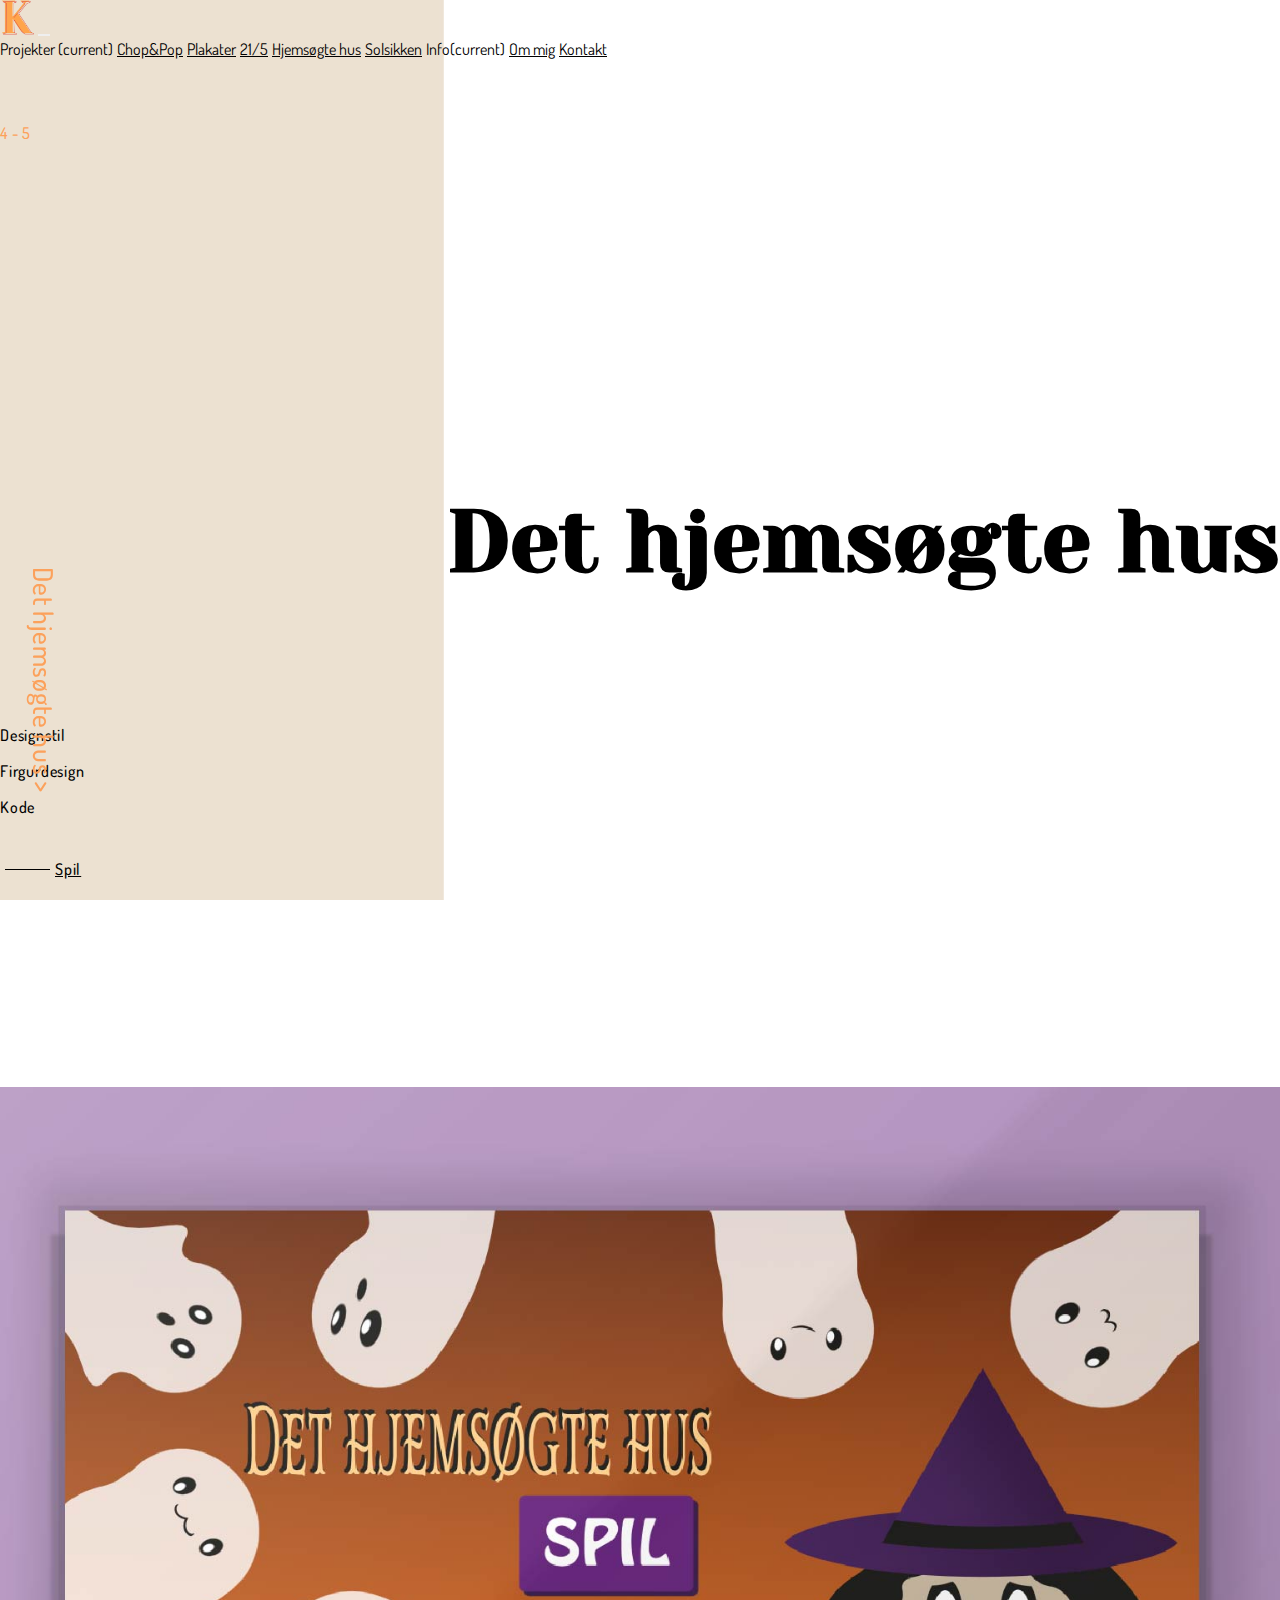
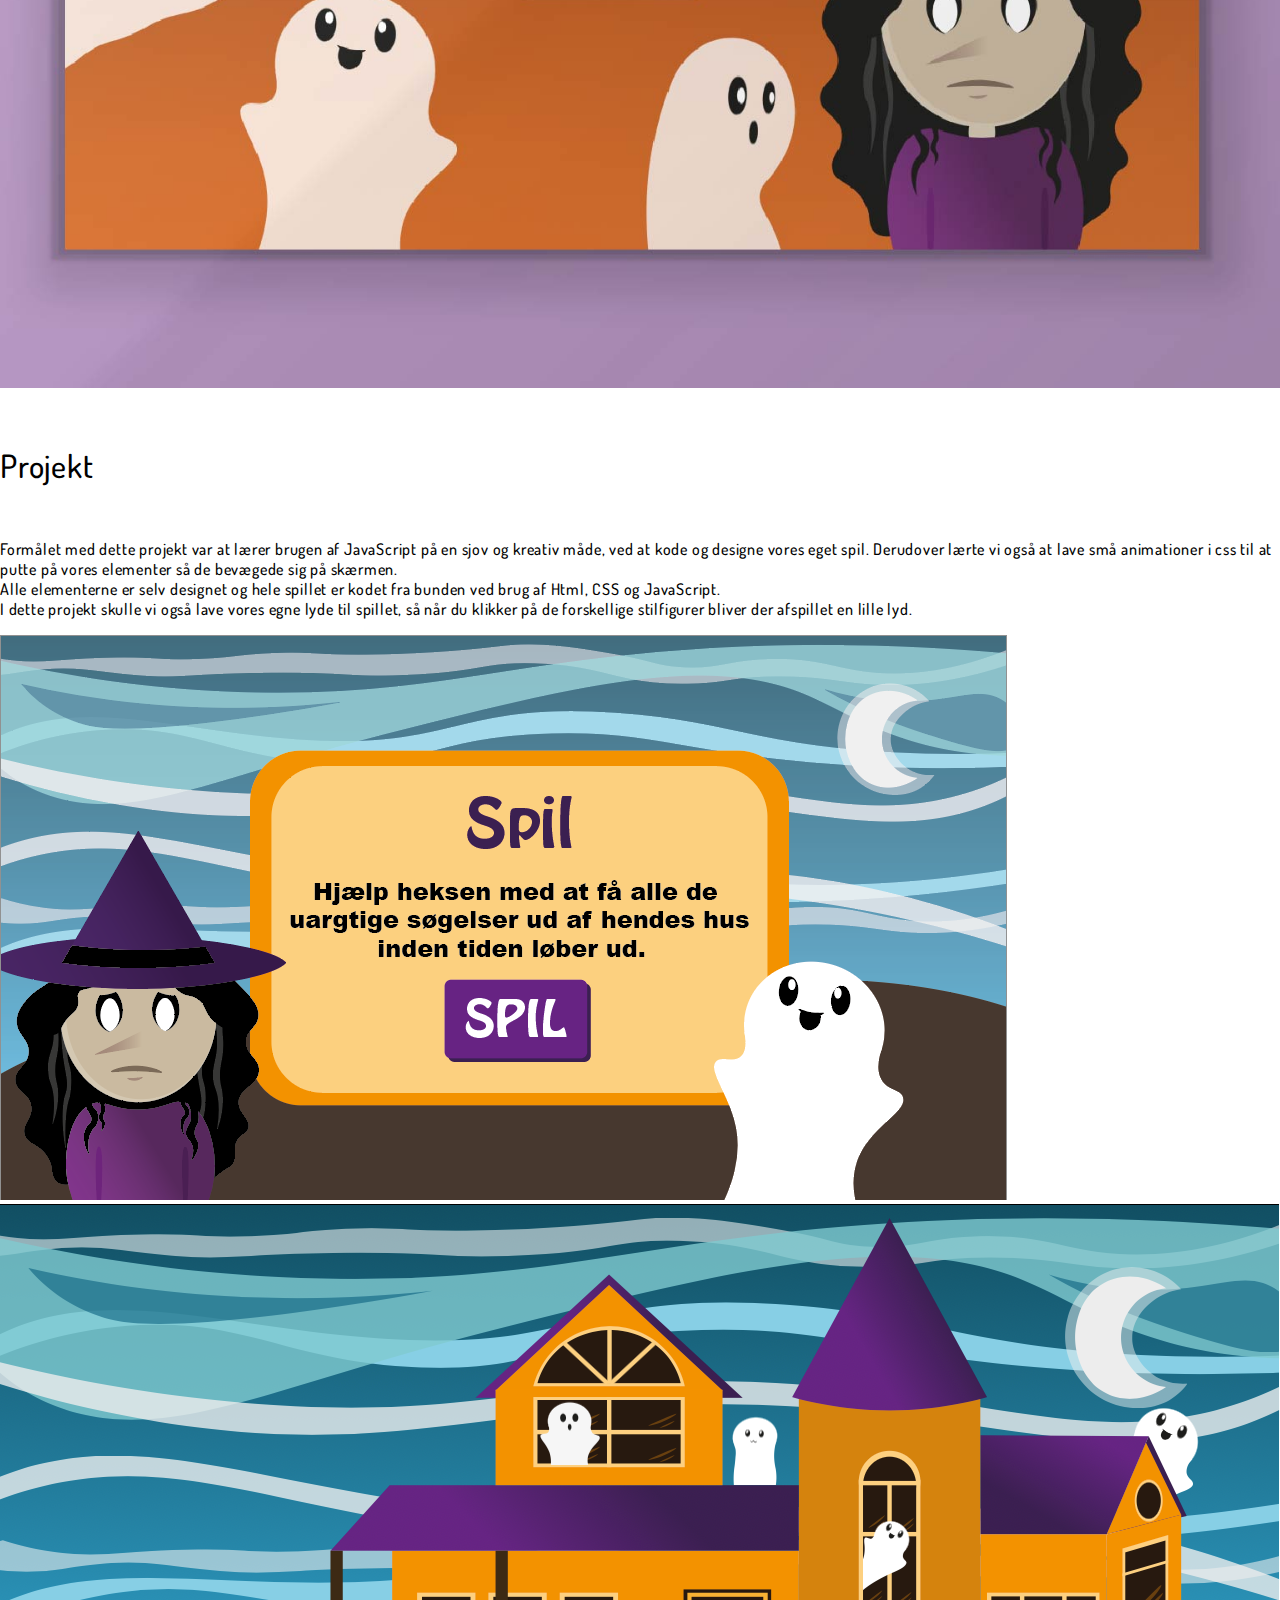
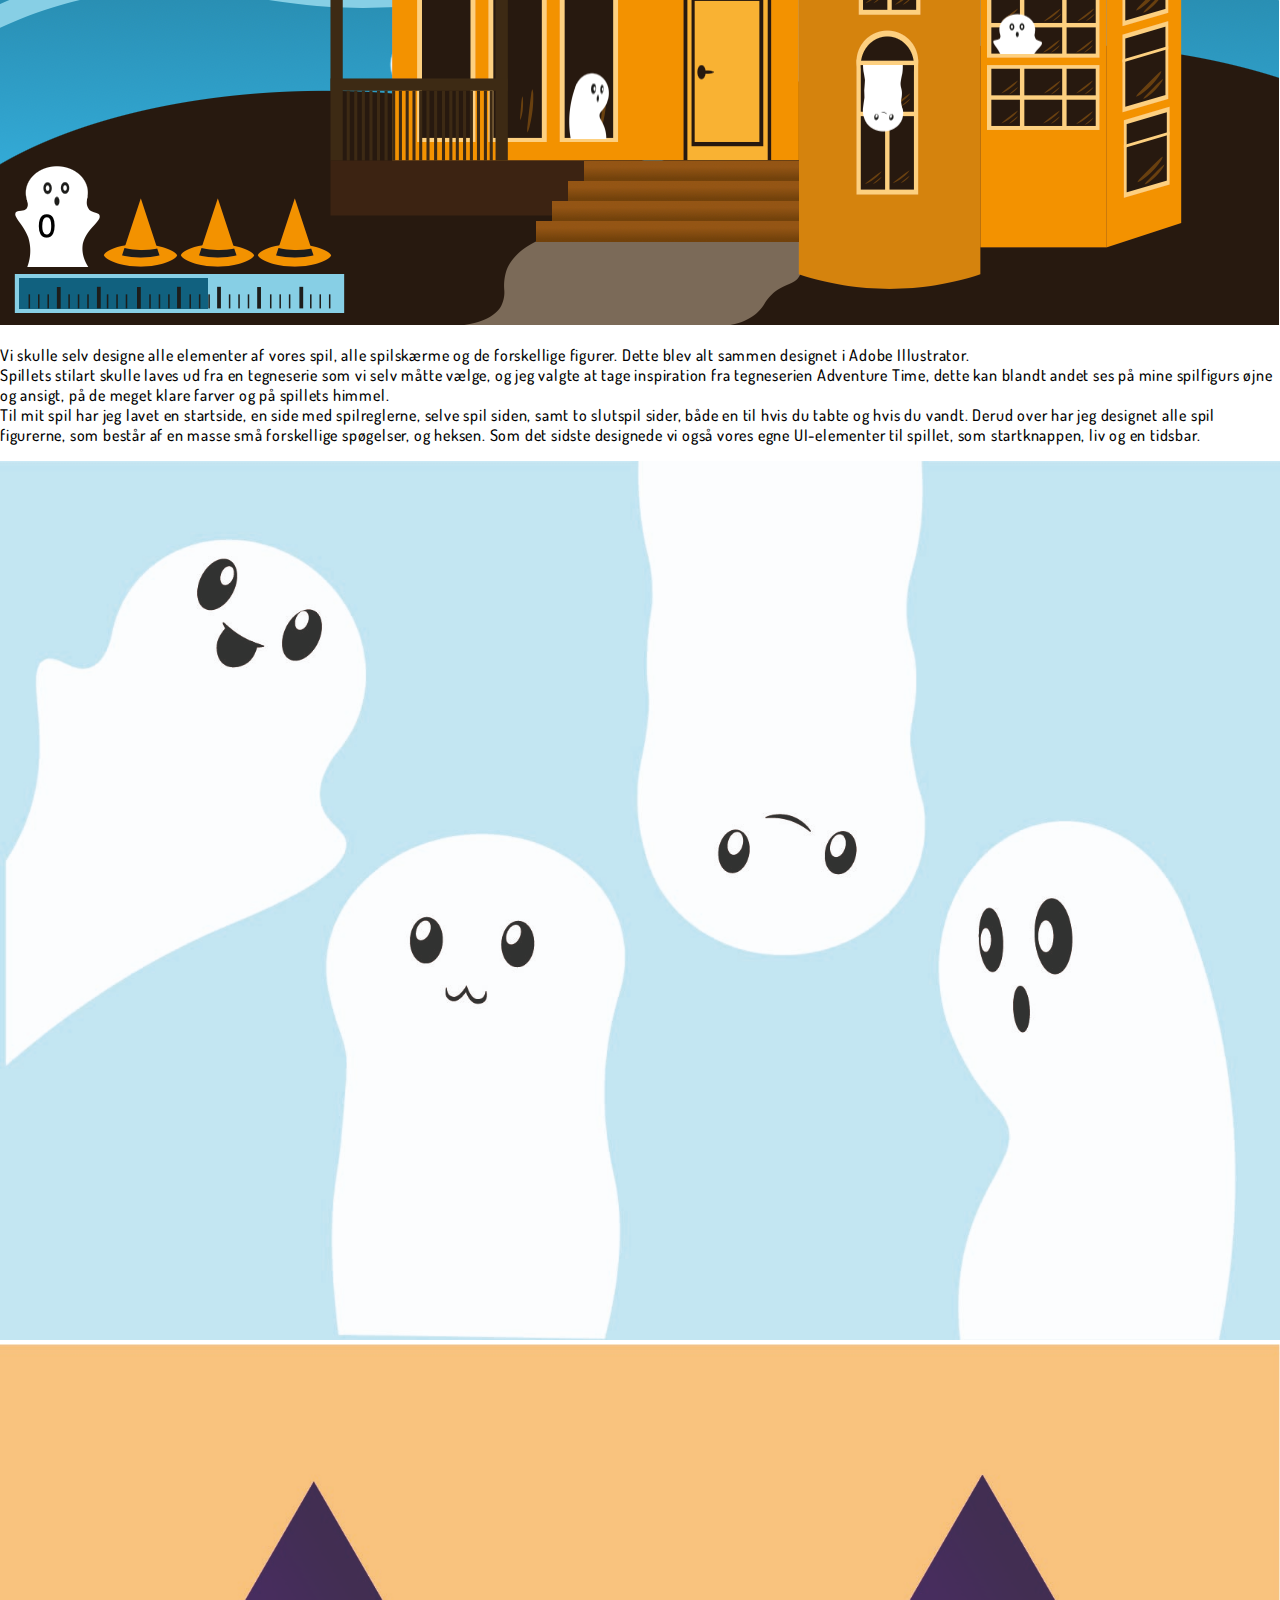
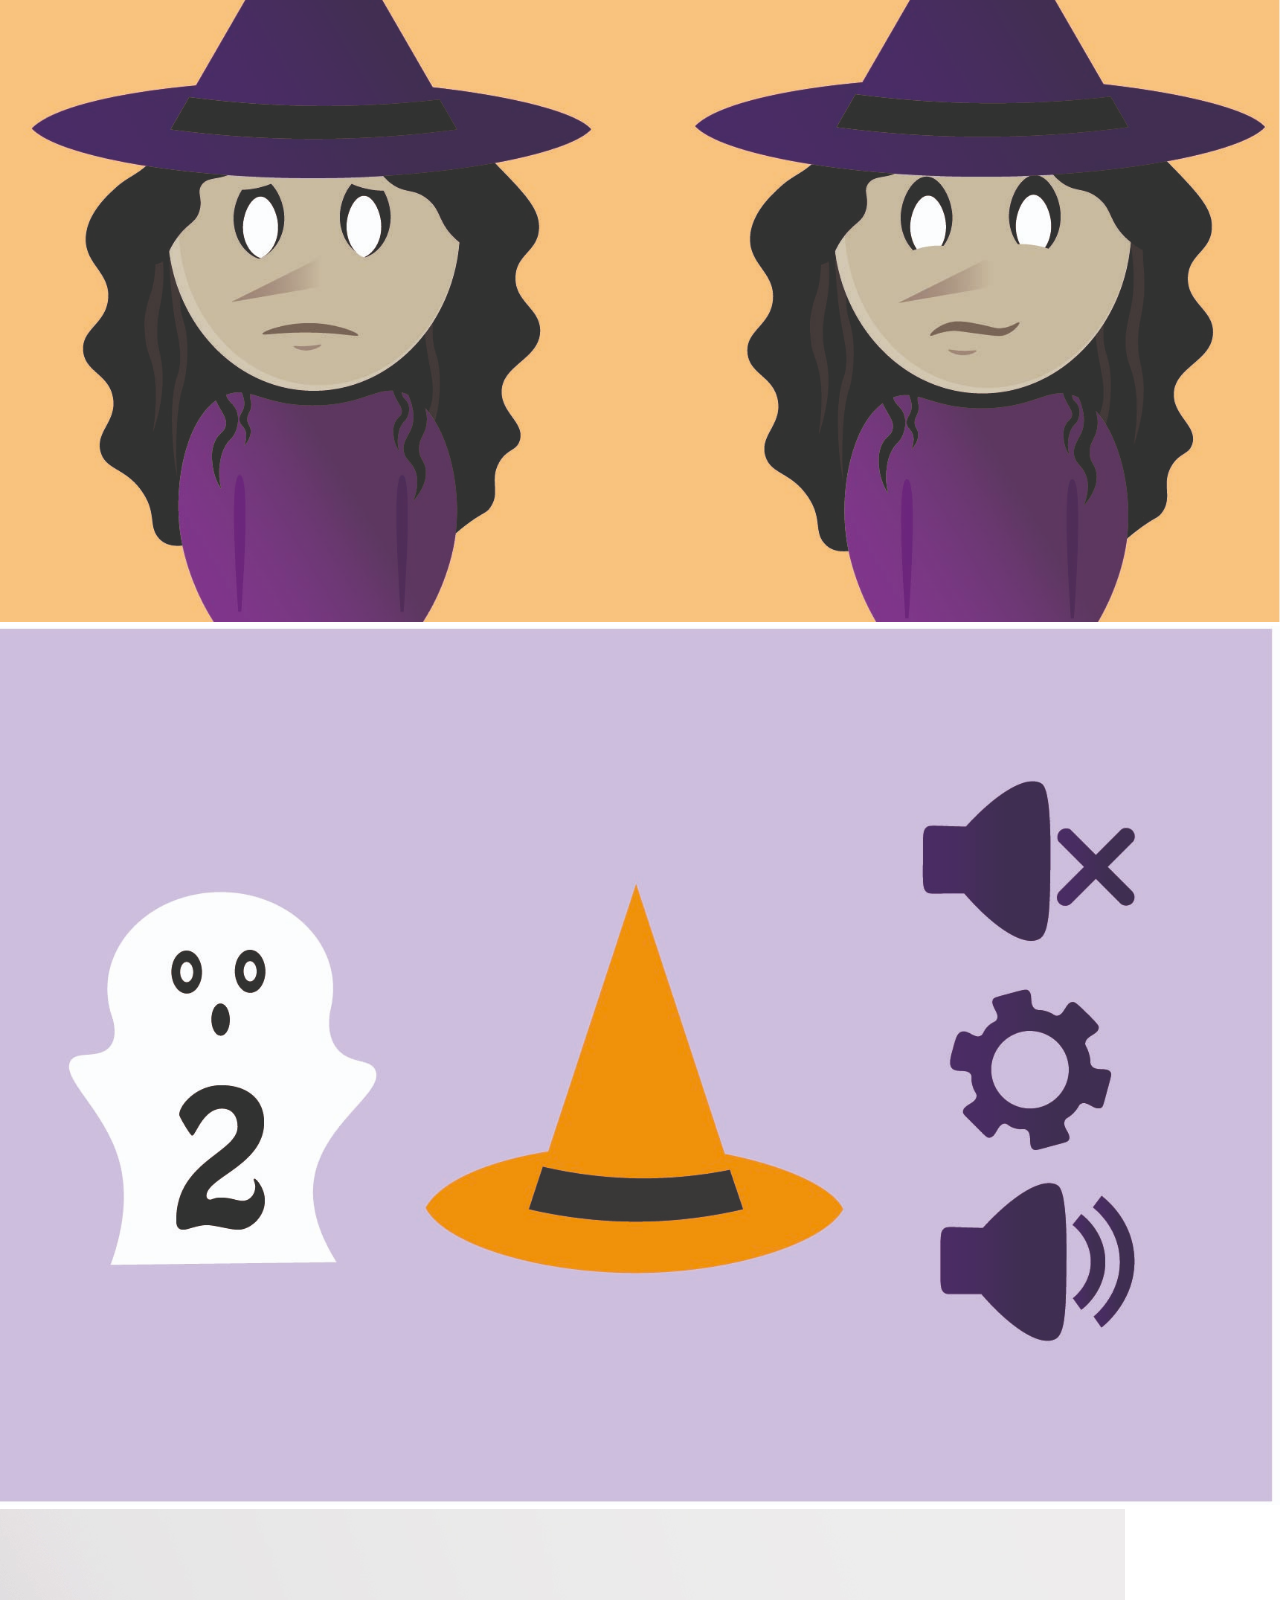
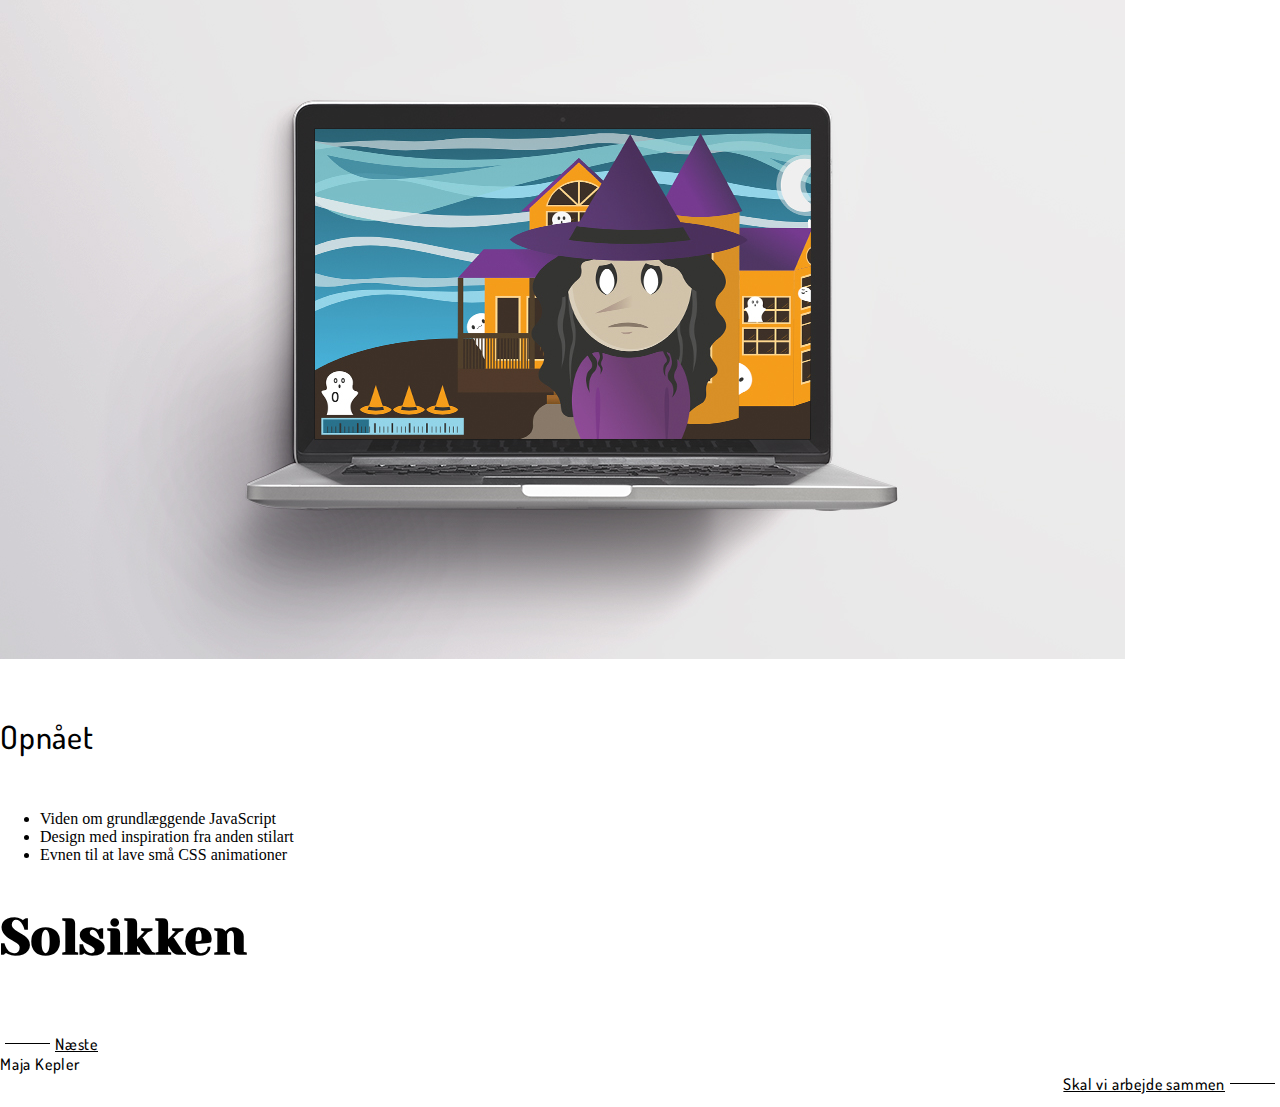
==== commit 1f1b8267: "færdig med første del" ====
--- a/animationer.html
+++ b/animationer.html
@@ -9,12 +9,13 @@
     <!-- Bootstrap CSS -->
     <link rel="stylesheet" href="https://cdn.jsdelivr.net/npm/bootstrap@4.5.3/dist/css/bootstrap.min.css" integrity="sha384-TX8t27EcRE3e/ihU7zmQxVncDAy5uIKz4rEkgIXeMed4M0jlfIDPvg6uqKI2xXr2" crossorigin="anonymous">
 
-    <link rel="apple-touch-icon" sizes="180x180" href="/apple-touch-icon.png">
-    <link rel="icon" type="image/png" sizes="32x32" href="/favicon-32x32.png">
-    <link rel="icon" type="image/png" sizes="16x16" href="/favicon-16x16.png">
-    <link rel="manifest" href="/site.webmanifest">
-    <link rel="mask-icon" href="/safari-pinned-tab.svg" color="#232323">
-    <meta name="msapplication-TileColor" content="#000000">
+    <!--    fav icon-->
+    <link rel="apple-touch-icon" sizes="180x180" href="favicon_package_v0/apple-touch-icon.png">
+    <link rel="icon" type="image/png" sizes="32x32" href="favicon_package_v0/favicon-32x32.png">
+    <link rel="icon" type="image/png" sizes="16x16" href="favicon_package_v0/favicon-16x16.png">
+    <link rel="manifest" href="favicon_package_v0/site.webmanifest">
+    <link rel="mask-icon" href="favicon_package_v0/safari-pinned-tab.svg" color="#fca15b">
+    <meta name="msapplication-TileColor" content="#da532c">
     <meta name="theme-color" content="#ffffff">
 
     <!--h2 font-->
@@ -38,7 +39,7 @@
 
 
 
-    <title>Maja Kepler</title>
+    <title>Det hjemsøgte hus</title>
     <link rel="stylesheet" href="style.css">
     <link rel="stylesheet" href="layout.css">
 
@@ -58,7 +59,7 @@
         <div class="collapse navbar-collapse" id="navbarNavAltMarkup">
             <div class="navbar-nav">
 
-                <a class="nav-link active" href="">Projekter <span class="sr-only">(current)</span></a>
+                <a class="nav-link active">Projekter <span class="sr-only">(current)</span></a>
                 <a class="nav-link" href="choc_pop.html">Chop&Pop</a>
                 <a class="nav-link" href="plakat.html">Plakater</a>
                 <a class="nav-link" href="redesign.html">21/5</a>
@@ -66,7 +67,7 @@
                 <a class="nav-link" href="solsikken.html">Solsikken</a>
 
 
-                <a class="nav-link active" href="">Info<span class="sr-only">(current)</span></a>
+                <a class="nav-link active">Info<span class="sr-only">(current)</span></a>
                 <a class="nav-link" href="om_mig.html">Om mig</a>
                 <a class="nav-link" href="kontakt.html">Kontakt</a>
             </div>
@@ -114,7 +115,7 @@
             <div class="row v_name_ani ">
                 <div class="col-12 pt-1 ">
                     <div class="bounce f_yellow">
-                        <p>Det hjemsøgte hus</p>
+                        <p>Det hjemsøgte hus ></p>
                     </div>
                 </div>
 
@@ -131,7 +132,7 @@
                     </div>
                     <div class="col-11 col-lg-6 ">
                         <h5>Projekt</h5>
-                        <p>Formålet med dette projekt var at lærer brugen af JavaScript på en sjov og kreativ måde, ved at kode og designe vores eget spil. Derudover lærte vi også at lave små animationer i css til at putte på vores elementer så de bevægede sig på skærmen.<br>Alle elementerne er selv designet og hele spillet er kodet fra bunden ved brug af Html, CSS og JavaScript. <br>I dette projekt skulle vi også lave vores egne lyde til spillet, så når du trykker på de forskellige stilfigurer bliver der afspillet en lille lyd.
+                        <p>Formålet med dette projekt var at lærer brugen af JavaScript på en sjov og kreativ måde, ved at kode og designe vores eget spil. Derudover lærte vi også at lave små animationer i css til at putte på vores elementer så de bevægede sig på skærmen.<br>Alle elementerne er selv designet og hele spillet er kodet fra bunden ved brug af Html, CSS og JavaScript. <br>I dette projekt skulle vi også lave vores egne lyde til spillet, så når du klikker på de forskellige stilfigurer bliver der afspillet en lille lyd.
                         </p>
                     </div>
 
@@ -160,7 +161,7 @@
             <div class="container pt-5">
                 <div class="row offset-1 offset-md-2 pt-5 ">
                     <div class="col-11 col-md-9 ">
-                        <p>Vi skulle selv designe alle elementer af vores spil, alle spilskærme og de forskellige figurer til spillet. Dette blev alt sammen designet i Adobe Illustrator. <br>Spillets stilart skulle laves ud fra en tegneserie som vi selv måtte vælge, og jeg valgte at tage inspiration fra tegneserien Adventure time, dette kan blandt andet se på mine spilfigurs øjne og ansigt, på de meget klare farver og på spillets himmel.<br>Til mit spil har jeg lavet en startside, en side med spilreglerne, selve spil siden, samt to slutspil sider, både en til hvis du tabte og hvis du vandt. Derud over har jeg designet alle spil figurerne, som består af en masse små forskellige spøgelser, og heksen. Som det sidste designede vi også vores egne UI-elementer til spillet, som startknappen, liv og en tidsbar.
+                        <p>Vi skulle selv designe alle elementer af vores spil, alle spilskærme og de forskellige figurer. Dette blev alt sammen designet i Adobe Illustrator. <br>Spillets stilart skulle laves ud fra en tegneserie som vi selv måtte vælge, og jeg valgte at tage inspiration fra tegneserien Adventure Time, dette kan blandt andet ses på mine spilfigurs øjne og ansigt, på de meget klare farver og på spillets himmel.<br>Til mit spil har jeg lavet en startside, en side med spilreglerne, selve spil siden, samt to slutspil sider, både en til hvis du tabte og hvis du vandt. Derud over har jeg designet alle spil figurerne, som består af en masse små forskellige spøgelser, og heksen. Som det sidste designede vi også vores egne UI-elementer til spillet, som startknappen, liv og en tidsbar.
                         </p>
                     </div>
                 </div>
--- a/style.css
+++ b/style.css
@@ -33,7 +33,8 @@
     }
 
     .baggrund_img {
-        display: none
+        background-image: url('billeder/baggrund_mobile_08-100.jpg');
+        /*        display: none*/
     }
 }
 
@@ -318,6 +319,14 @@
 
 }
 
+.line_03 {
+    width: 1px;
+    height: 125px;
+    background-color: #FCA15B;
+    margin-top: 10px;
+
+}
+
 .boxx {
 
     display: flex;
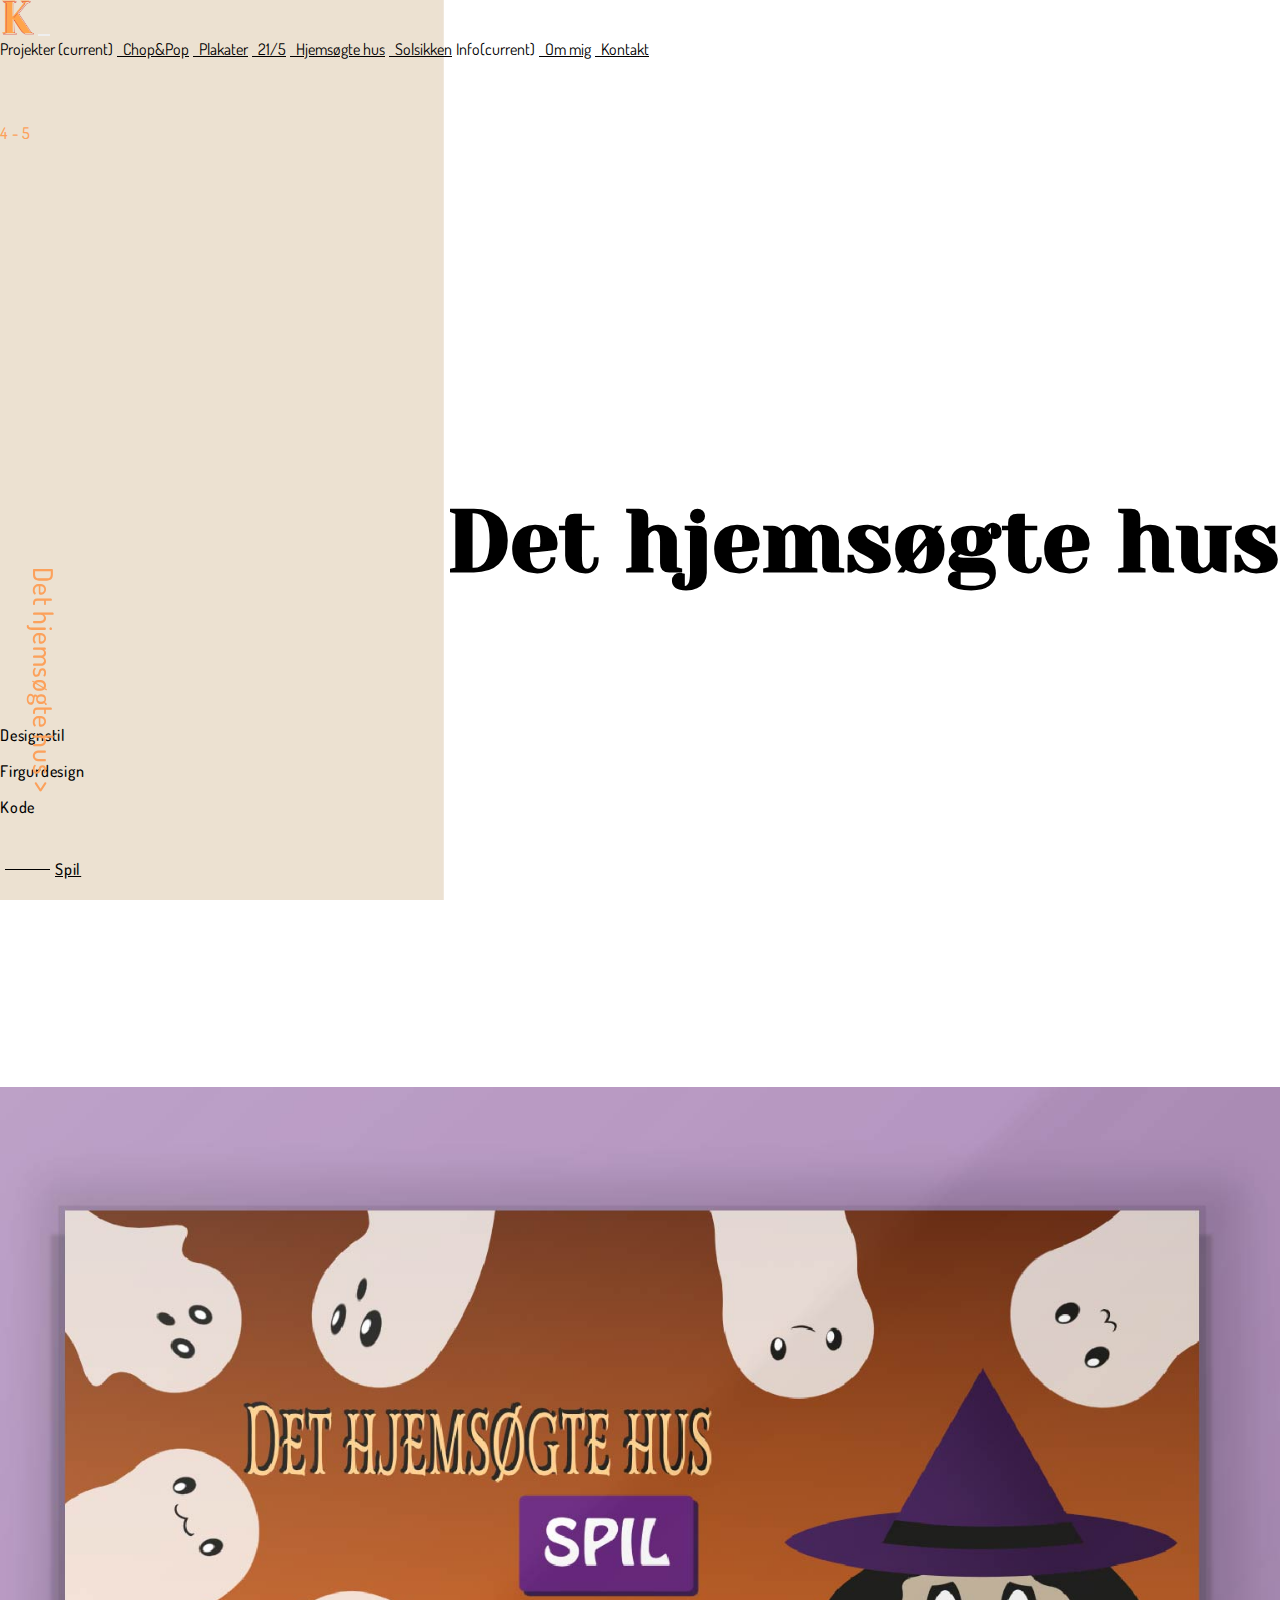
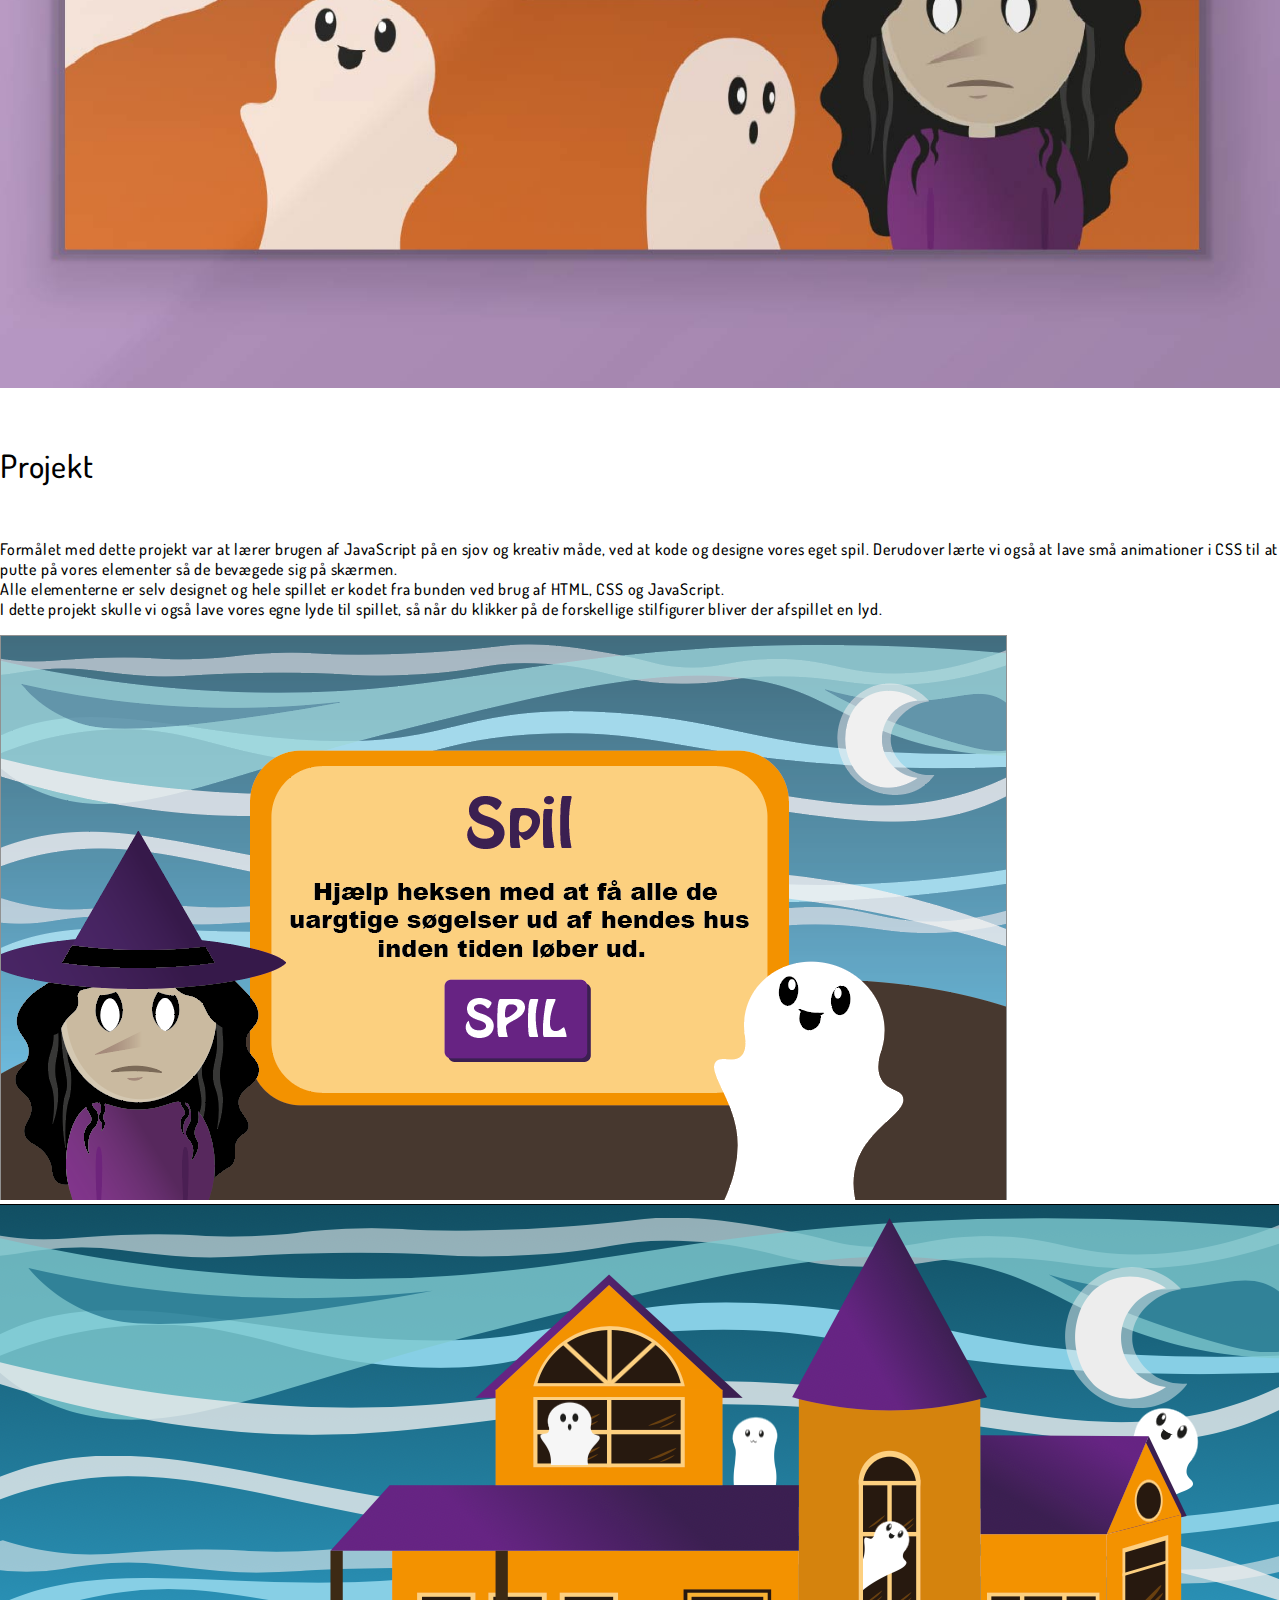
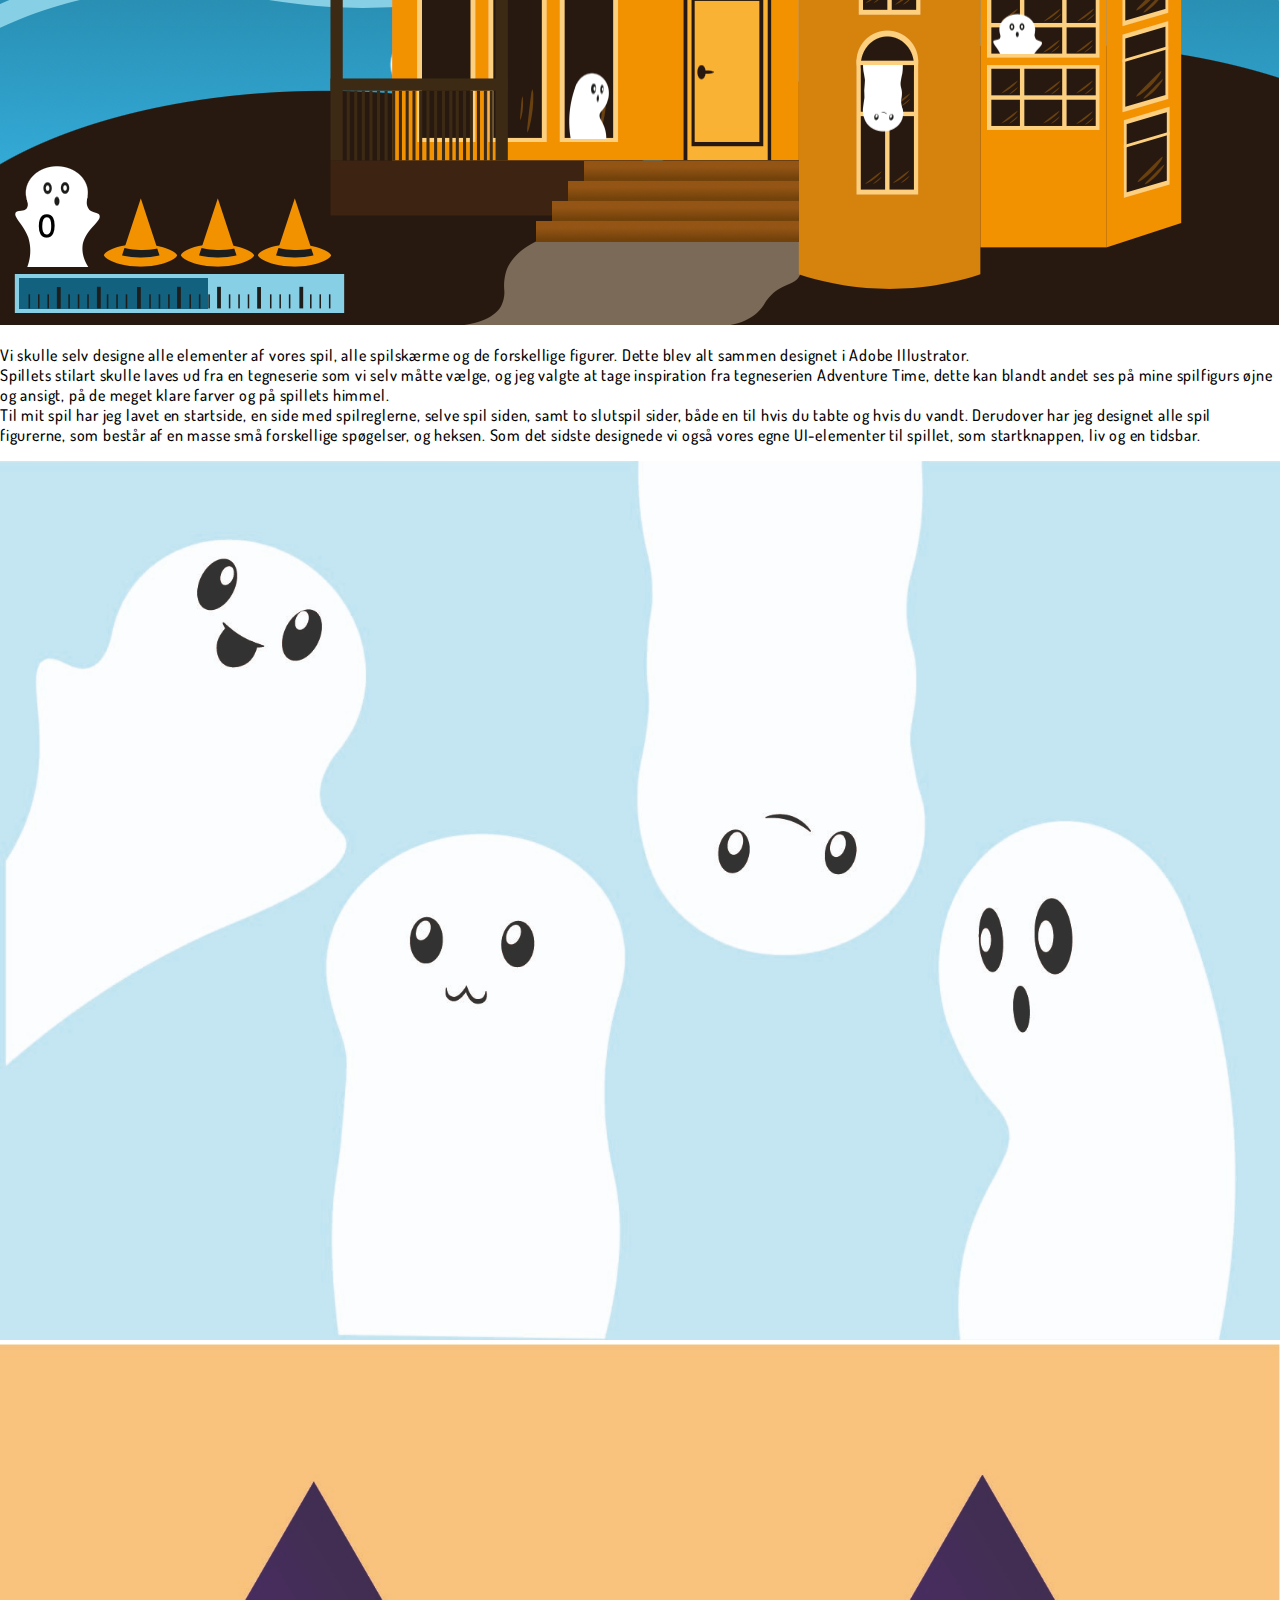
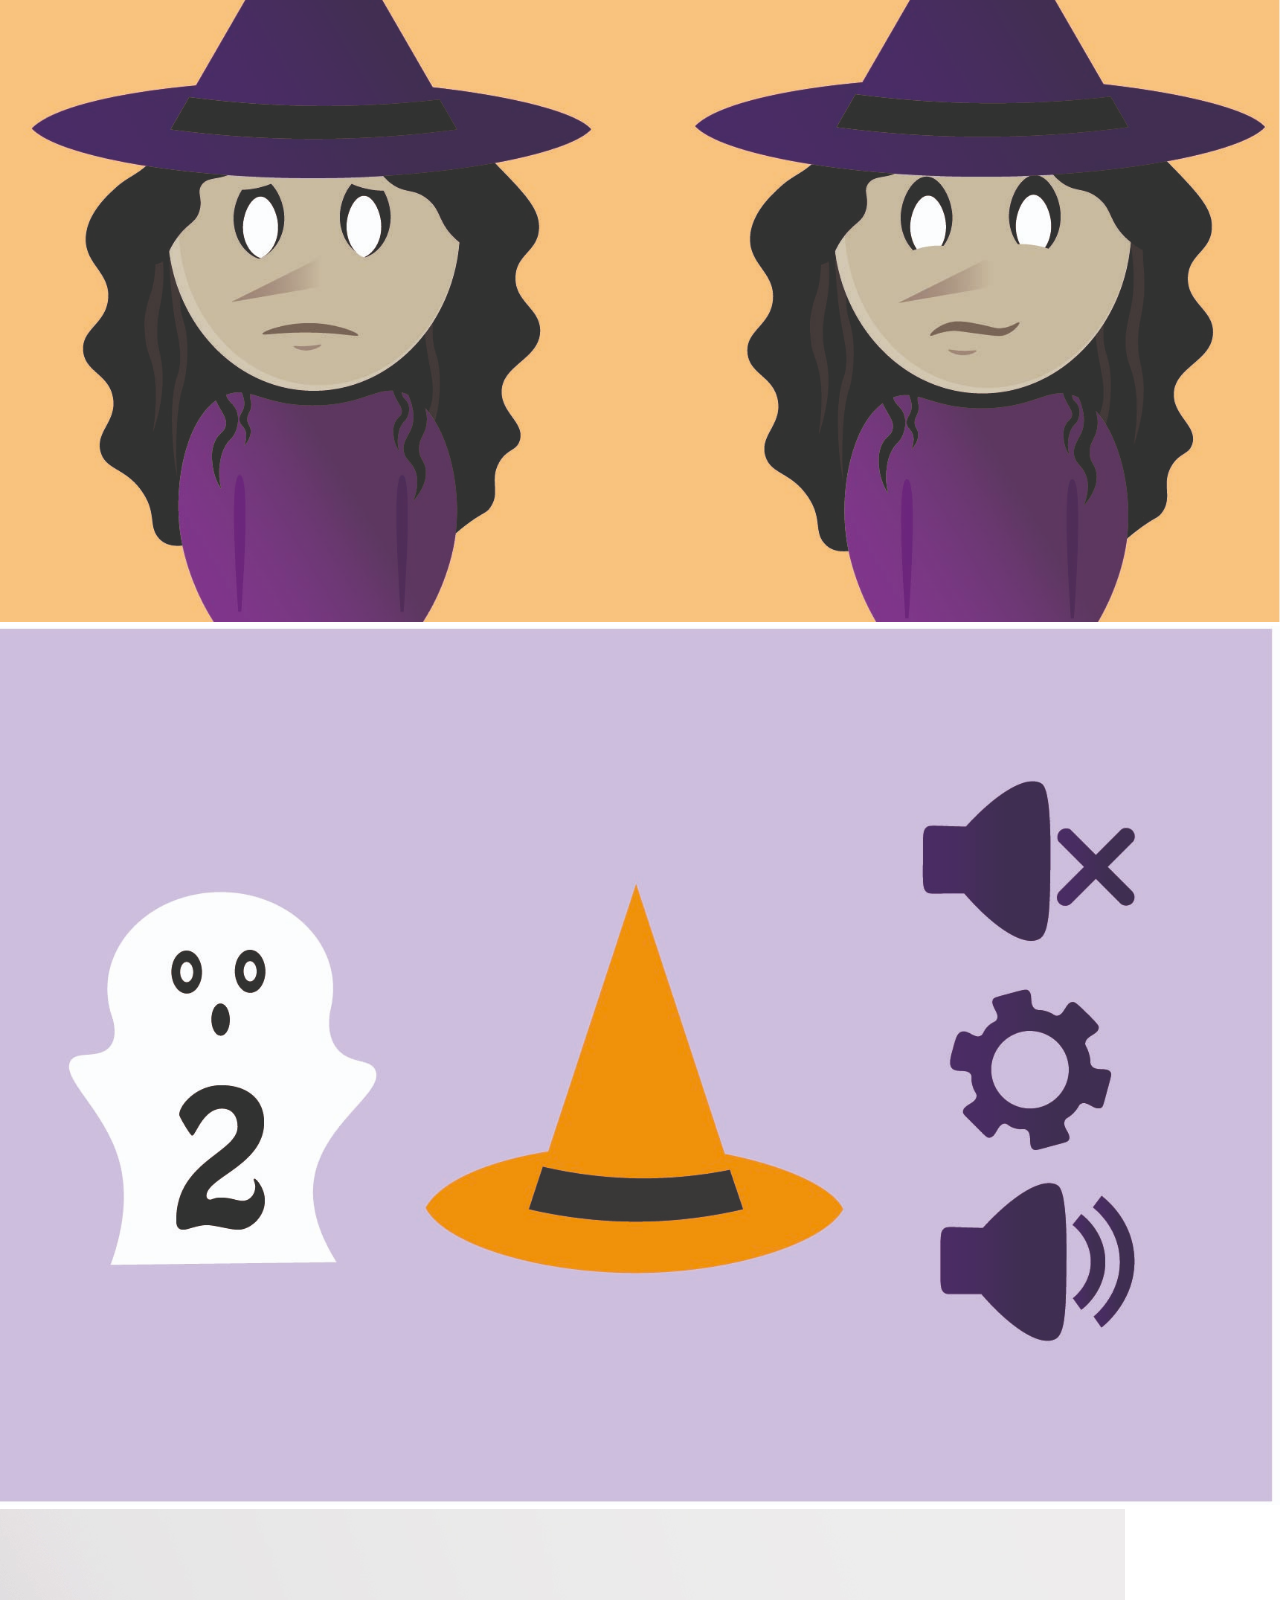
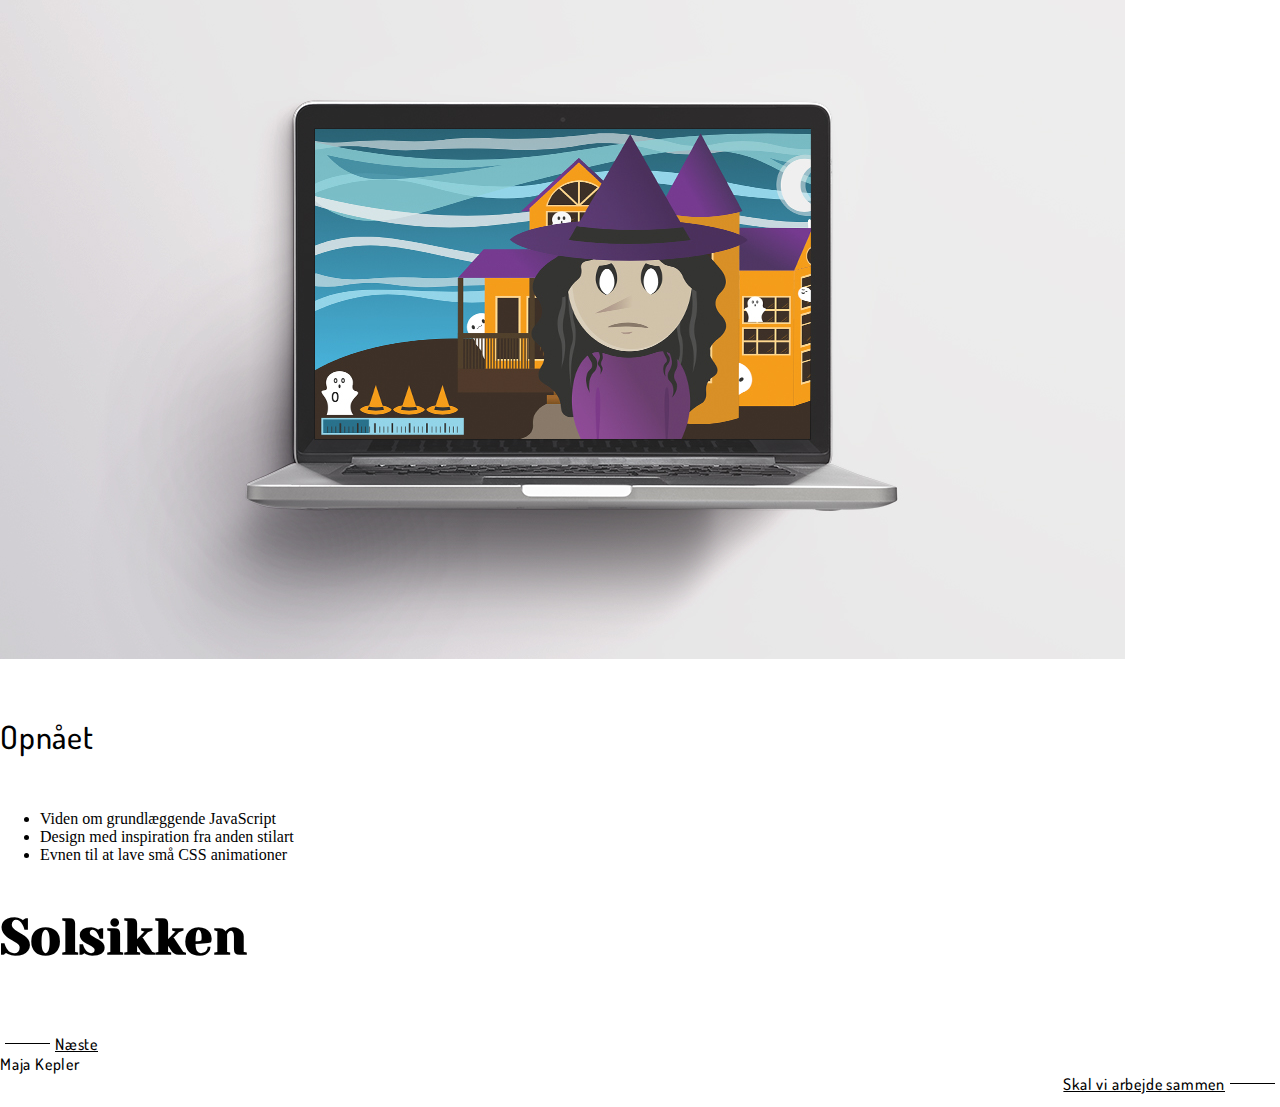
==== commit 5d34f7dc: "rette nav" ====
--- a/animationer.html
+++ b/animationer.html
@@ -60,16 +60,16 @@
             <div class="navbar-nav">
 
                 <a class="nav-link active">Projekter <span class="sr-only">(current)</span></a>
-                <a class="nav-link" href="choc_pop.html">Chop&Pop</a>
-                <a class="nav-link" href="plakat.html">Plakater</a>
-                <a class="nav-link" href="redesign.html">21/5</a>
-                <a class="nav-link" href="animationer.html">Hjemsøgte hus</a>
-                <a class="nav-link" href="solsikken.html">Solsikken</a>
+                <a class="nav-link" href="choc_pop.html"> &nbsp; Chop&Pop</a>
+                <a class="nav-link" href="plakat.html"> &nbsp; Plakater</a>
+                <a class="nav-link" href="redesign.html"> &nbsp; 21/5</a>
+                <a class="nav-link" href="animationer.html"> &nbsp; Hjemsøgte hus</a>
+                <a class="nav-link" href="solsikken.html"> &nbsp; Solsikken</a>
 
 
                 <a class="nav-link active">Info<span class="sr-only">(current)</span></a>
-                <a class="nav-link" href="om_mig.html">Om mig</a>
-                <a class="nav-link" href="kontakt.html">Kontakt</a>
+                <a class="nav-link" href="om_mig.html"> &nbsp; Om mig</a>
+                <a class="nav-link" href="kontakt.html"> &nbsp; Kontakt</a>
             </div>
         </div>
     </nav>
@@ -132,7 +132,7 @@
                     </div>
                     <div class="col-11 col-lg-6 ">
                         <h5>Projekt</h5>
-                        <p>Formålet med dette projekt var at lærer brugen af JavaScript på en sjov og kreativ måde, ved at kode og designe vores eget spil. Derudover lærte vi også at lave små animationer i css til at putte på vores elementer så de bevægede sig på skærmen.<br>Alle elementerne er selv designet og hele spillet er kodet fra bunden ved brug af Html, CSS og JavaScript. <br>I dette projekt skulle vi også lave vores egne lyde til spillet, så når du klikker på de forskellige stilfigurer bliver der afspillet en lille lyd.
+                        <p>Formålet med dette projekt var at lærer brugen af JavaScript på en sjov og kreativ måde, ved at kode og designe vores eget spil. Derudover lærte vi også at lave små animationer i CSS til at putte på vores elementer så de bevægede sig på skærmen.<br>Alle elementerne er selv designet og hele spillet er kodet fra bunden ved brug af HTML, CSS og JavaScript. <br>I dette projekt skulle vi også lave vores egne lyde til spillet, så når du klikker på de forskellige stilfigurer bliver der afspillet en lyd.
                         </p>
                     </div>
 
@@ -161,7 +161,7 @@
             <div class="container pt-5">
                 <div class="row offset-1 offset-md-2 pt-5 ">
                     <div class="col-11 col-md-9 ">
-                        <p>Vi skulle selv designe alle elementer af vores spil, alle spilskærme og de forskellige figurer. Dette blev alt sammen designet i Adobe Illustrator. <br>Spillets stilart skulle laves ud fra en tegneserie som vi selv måtte vælge, og jeg valgte at tage inspiration fra tegneserien Adventure Time, dette kan blandt andet ses på mine spilfigurs øjne og ansigt, på de meget klare farver og på spillets himmel.<br>Til mit spil har jeg lavet en startside, en side med spilreglerne, selve spil siden, samt to slutspil sider, både en til hvis du tabte og hvis du vandt. Derud over har jeg designet alle spil figurerne, som består af en masse små forskellige spøgelser, og heksen. Som det sidste designede vi også vores egne UI-elementer til spillet, som startknappen, liv og en tidsbar.
+                        <p>Vi skulle selv designe alle elementer af vores spil, alle spilskærme og de forskellige figurer. Dette blev alt sammen designet i Adobe Illustrator. <br>Spillets stilart skulle laves ud fra en tegneserie som vi selv måtte vælge, og jeg valgte at tage inspiration fra tegneserien Adventure Time, dette kan blandt andet ses på mine spilfigurs øjne og ansigt, på de meget klare farver og på spillets himmel.<br>Til mit spil har jeg lavet en startside, en side med spilreglerne, selve spil siden, samt to slutspil sider, både en til hvis du tabte og hvis du vandt. Derudover har jeg designet alle spil figurerne, som består af en masse små forskellige spøgelser, og heksen. Som det sidste designede vi også vores egne UI-elementer til spillet, som startknappen, liv og en tidsbar.
                         </p>
                     </div>
                 </div>
